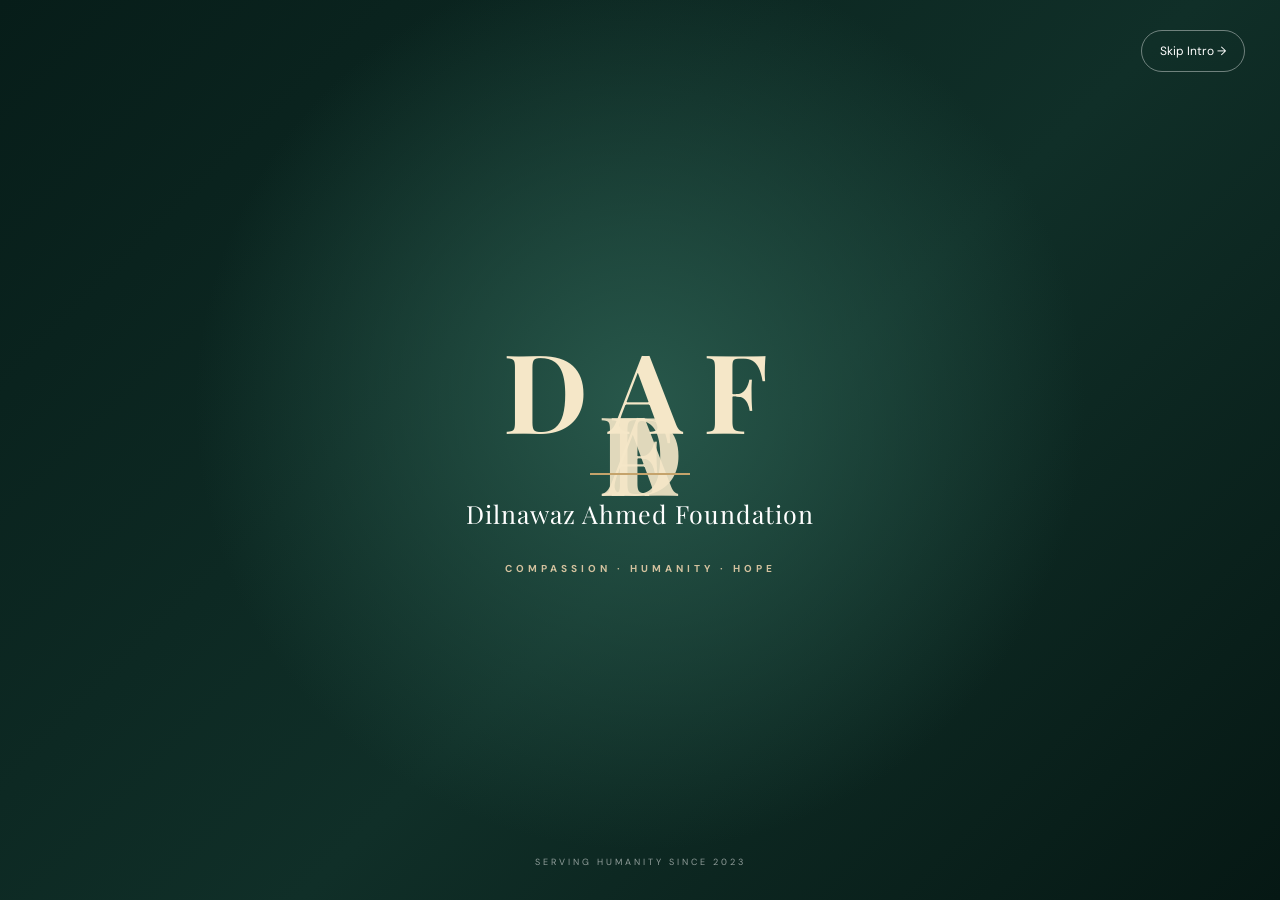
==== index.html @ 5f9e2431 "Update index.html" ====
<!DOCTYPE html>
<html lang="en">
<head>
    <meta charset="UTF-8">
    <meta name="viewport" content="width=device-width, initial-scale=1.0">

    <meta name="description" content="Dilnawaz Ahmed Foundation — Serving humanity through compassion, dignity and hope since 2023.">

    <meta name="theme-color" content="#173f35">

    <title>DAF | Dilnawaz Ahmed Foundation</title>

    <link rel="preconnect" href="https://fonts.googleapis.com">
    <link rel="preconnect" href="https://fonts.gstatic.com" crossorigin>

    <link href="https://fonts.googleapis.com/css2?family=DM+Sans:wght@400;500;600;700;800&family=Playfair+Display:wght@500;600;700&display=swap" rel="stylesheet">

    <link rel="stylesheet" href="style.css">
</head>

<body>

<!-- =========================================
     INTRO ANIMATION
========================================= -->

<div class="intro-screen" id="introScreen">

    <div class="bubble-container" id="bubbleContainer"></div>

    <div class="floating-letters" id="floatingLetters"></div>

    <button class="skip-intro" id="skipIntro">
        Skip Intro →
    </button>

    <div class="intro-content">

        <div class="intro-logo">

            <div class="logo-symbol">
                <span>D</span>
                <span>A</span>
                <span>F</span>
            </div>

            <div class="logo-line"></div>

            <div class="logo-name">
                Dilnawaz Ahmed Foundation
            </div>

        </div>

        <p class="intro-tagline">
            COMPASSION · HUMANITY · HOPE
        </p>

    </div>

    <div class="intro-footer">
        SERVING HUMANITY SINCE 2023
    </div>

</div>


<!-- =========================================
     MAIN WEBSITE
========================================= -->

<div class="main-website" id="mainWebsite">

    <!-- HEADER -->

    <header class="main-header">

        <a href="#home" class="brand" aria-label="DAF Home">
            DAF<span>.</span>
        </a>

        <button
            class="menu-toggle"
            id="menuToggle"
            aria-label="Toggle navigation"
            aria-expanded="false">
            ☰
        </button>

        <nav class="main-nav" id="mainNav">

            <a href="#home">Home</a>
            <a href="#about">About</a>
            <a href="#projects">Projects</a>
            <a href="#impact">Our Impact</a>
            <a href="#gallery">Gallery</a>
            <a href="#contact">Contact</a>
            <a href="#donate" class="donate-nav">Donate</a>

        </nav>

        <!-- THEME SELECTOR -->

        <div class="theme-picker">

            <button
                class="theme-toggle"
                id="themeToggle"
                aria-expanded="false"
                aria-label="Choose website theme">

                <span class="theme-dot"></span>
                Themes
                <span>⌄</span>

            </button>

            <div class="theme-options" id="themeOptions">

                <button class="theme-option" data-theme="margalla">
                    <span class="theme-swatch margalla-swatch"></span>
                    Margalla Mist
                </button>

                <button class="theme-option" data-theme="blue">
                    <span class="theme-swatch blue-swatch"></span>
                    Institutional Blue
                </button>

                <button class="theme-option" data-theme="ivory">
                    <span class="theme-swatch ivory-swatch"></span>
                    Ivory Press
                </button>

                <button class="theme-option" data-theme="sage">
                    <span class="theme-swatch sage-swatch"></span>
                    Sage Calm
                </button>

                <button class="theme-option" data-theme="indigo">
                    <span class="theme-swatch indigo-swatch"></span>
                    Indigo Night
                </button>

                <button class="theme-option" data-theme="graphite">
                    <span class="theme-swatch graphite-swatch"></span>
                    Graphite
                </button>

            </div>

        </div>

    </header>


    <main>

        <!-- =====================================
             HERO SECTION
        ====================================== -->

        <section class="hero-section" id="home">

            <div class="hero-text">

                <span class="hero-eyebrow">
                    DILNAWAZ AHMED FOUNDATION
                </span>

                <h1>
                    Small Acts.<br>
                    <span>Greater Humanity.</span>
                </h1>

                <p>
                    We believe that every act of kindness has
                    the power to transform a life. Together,
                    we are building a world where compassion
                    reaches everyone.
                </p>

                <div class="hero-actions">

                    <a href="#projects" class="hero-button">
                        Explore Our Work →
                    </a>

                    <a href="#donate" class="hero-secondary">
                        Support Our Mission
                    </a>

                </div>

                <div class="hero-caption">
                    <span class="caption-line"></span>
                    Serving humanity with dignity since 2023
                </div>

            </div>


            <!-- HERO IMAGE SLIDER -->

            <div class="hero-visual">

                <div class="hero-slider" id="heroSlider">

                    <div class="slide active" aria-hidden="false">

                        <div class="slide-image slide-one">

                            <div class="slide-caption">

                                <span>01 / SERVING HUMANITY</span>

                                <h3>
                                    Kindness Makes<br>
                                    Life Beautiful.
                                </h3>

                            </div>

                        </div>

                    </div>


                    <div class="slide" aria-hidden="true">

                        <div class="slide-image slide-two">

                            <div class="slide-caption">

                                <span>02 / FOOD DISTRIBUTION</span>

                                <h3>
                                    Sharing Food.<br>
                                    Sharing Hope.
                                </h3>

                            </div>

                        </div>

                    </div>


                    <div class="slide" aria-hidden="true">

                        <div class="slide-image slide-three">

                            <div class="slide-caption">

                                <span>03 / COMMUNITY SUPPORT</span>

                                <h3>
                                    Together We Can<br>
                                    Make a Difference.
                                </h3>

                            </div>

                        </div>

                    </div>


                    <div class="slider-controls">

                        <button
                            id="previousSlide"
                            aria-label="Previous slide">
                            ←
                        </button>

                        <button
                            id="nextSlide"
                            aria-label="Next slide">
                            →
                        </button>

                    </div>

                </div>


                <div class="hero-floating-card">

                    <span class="floating-icon">♡</span>

                    <div>
                        <strong>One Mission</strong>
                        <small>A Better Tomorrow</small>
                    </div>

                </div>

            </div>

        </section>


        <!-- =====================================
             ABOUT SECTION
        ====================================== -->

        <section class="about-section" id="about">

            <div class="section-heading">

                <span>WHO WE ARE</span>

                <h2>
                    Driven by Humanity.<br>
                    United by Compassion.
                </h2>

                <p>
                    Dilnawaz Ahmed Foundation is committed
                    to supporting communities through
                    meaningful humanitarian initiatives.
                </p>

            </div>


            <div class="about-content">

                <div class="about-image">

                    <div class="about-image-inner">
                        COMPASSION IN ACTION
                    </div>

                </div>


                <div class="about-text">

                    <span class="small-label">
                        OUR PURPOSE
                    </span>

                    <h3>
                        Every person deserves care,
                        respect and hope.
                    </h3>

                    <p>
                        Since 2023, our foundation has been
                        working to bring practical support
                        to people who need it most.

                        From food distribution to educational
                        support, our mission is built around
                        dignity, service and collective action.
                    </p>

                    <a href="#projects" class="text-link">
                        Discover Our Initiatives →
                    </a>

                </div>

            </div>

        </section>


        <!-- =====================================
             PROJECTS SECTION
        ====================================== -->

        <section class="projects-section" id="projects">

            <div class="section-heading">

                <span>WHAT WE DO</span>

                <h2>Our Projects</h2>

                <p>
                    Every initiative represents a commitment
                    to making everyday life a little better
                    for someone.
                </p>

            </div>


            <div class="project-grid">

                <!-- PROJECT 1 -->

                <article class="project-card" id="ramzan-ration">

                    <div class="project-number">01</div>

                    <div class="project-icon">◈</div>

                    <h3>Ramzan Ration Drive</h3>

                    <p>
                        Providing essential food supplies
                        to deserving families during
                        the blessed month of Ramadan.
                    </p>

                    <a href="#project-details">
                        Explore Project →
                    </a>

                </article>


                <!-- PROJECT 2 -->

                <article class="project-card" id="iftar-boxes">

                    <div class="project-number">02</div>

                    <div class="project-icon">☾</div>

                    <h3>Iftar Boxes</h3>

                    <p>
                        Distributing Iftar meals to
                        individuals and families
                        during Ramadan.
                    </p>

                    <a href="#project-details">
                        Explore Project →
                    </a>

                </article>


                <!-- PROJECT 3 -->

                <article class="project-card" id="monthly-food">

                    <div class="project-number">03</div>

                    <div class="project-icon">♡</div>

                    <h3>Monthly Food Drive</h3>

                    <p>
                        Sharing freshly prepared meals,
                        including biryani, with
                        deserving communities.
                    </p>

                    <a href="#project-details">
                        Explore Project →
                    </a>

                </article>


                <!-- PROJECT 4 -->

                <article class="project-card" id="madrasa-project">

                    <div class="project-number">04</div>

                    <div class="project-icon">⌂</div>

                    <h3>Madrasa Project</h3>

                    <p>
                        Supporting students with reading
                        tables, Quran Pak, air coolers,
                        heaters and sweaters.
                    </p>

                    <a href="#project-details">
                        Explore Project →
                    </a>

                </article>


                <!-- PROJECT 5 -->

                <article class="project-card" id="roadside-hope">

                    <div class="project-number">05</div>

                    <div class="project-icon">✦</div>

                    <h3>Roadside Drive of Hope</h3>

                    <p>
                        Reaching people on roadsides
                        with food, kindness and
                        a message of hope.
                    </p>

                    <a href="#project-details">
                        Explore Project →
                    </a>

                </article>


                <!-- PROJECT 6 -->

                <article class="project-card" id="atta-drive">

                    <div class="project-number">06</div>

                    <div class="project-icon">▤</div>

                    <h3>Atta Drive</h3>

                    <p>
                        Distributing flour to help
                        families meet their essential
                        household food needs.
                    </p>

                    <a href="#project-details">
                        Explore Project →
                    </a>

                </article>

            </div>

        </section>


        <!-- =====================================
             PROJECT DETAILS
        ====================================== -->

        <section class="project-details-section" id="project-details">

            <div class="section-heading">

                <span>OUR INITIATIVES</span>

                <h2>How We Make a Difference</h2>

                <p>
                    Our projects focus on practical support,
                    community welfare and human dignity.
                </p>

            </div>


            <div class="project-details-grid">

                <article class="project-detail-card">

                    <h3>Ramzan Ration Drive</h3>

                    <p>
                        Essential grocery packages are
                        distributed to deserving families
                        to help them manage household
                        food requirements during Ramadan.
                    </p>

                </article>


                <article class="project-detail-card">

                    <h3>Iftar Boxes</h3>

                    <p>
                        Prepared Iftar boxes are distributed
                        to people who need assistance
                        during the holy month.
                    </p>

                </article>


                <article class="project-detail-card">

                    <h3>Monthly Food Drive</h3>

                    <p>
                        Monthly meal distribution initiatives
                        provide freshly prepared food,
                        including biryani, to communities.
                    </p>

                </article>


                <article class="project-detail-card">

                    <h3>Madrasa Project</h3>

                    <p>
                        Educational support includes reading
                        tables, Quran Pak, air coolers,
                        heaters and sweaters for students.
                    </p>

                </article>


                <article class="project-detail-card">

                    <h3>Roadside Drive of Hope</h3>

                    <p>
                        This initiative reaches random
                        roadside individuals with food
                        and humanitarian support.
                    </p>

                </article>


                <article class="project-detail-card">

                    <h3>Atta Drive</h3>

                    <p>
                        Flour distribution helps families
                        fulfil a basic household food need.
                    </p>

                </article>

            </div>

        </section>


        <!-- =====================================
             IMPACT STATISTICS
        ====================================== -->

        <section class="impact-section" id="impact">

            <div class="section-heading">

                <span>OUR JOURNEY OF IMPACT</span>

                <h2>
                    Real Numbers.<br>
                    Real Difference.
                </h2>

                <p>
                    Every number represents an initiative,
                    an effort and a commitment
                    to serving humanity.
                </p>

            </div>


            <div class="impact-grid">


                <div class="impact-card">

                    <div class="impact-icon">♡</div>

                    <strong data-count="25">0</strong>

                    <span>Food Drives</span>

                    <small>Community Food Initiatives</small>

                </div>


                <div class="impact-card">

                    <div class="impact-icon">⌂</div>

                    <strong data-count="87">0</strong>

                    <span>Madrasa Projects</span>

                    <small>Educational & Madrasa Support</small>

                </div>


                <div class="impact-card">

                    <div class="impact-icon">☾</div>

                    <strong data-count="1700">0</strong>

                    <span>Iftar Boxes</span>

                    <small>Ramzan Food Distribution</small>

                </div>


                <div class="impact-card">

                    <div class="impact-icon">▣</div>

                    <strong data-count="159">0</strong>

                    <span>Ramzan Ration</span>

                    <small>Ration Distribution</small>

                </div>


                <div class="impact-card">

                    <div class="impact-icon">✦</div>

                    <strong data-count="5">0</strong>

                    <span>Roadside Ration of Hope</span>

                    <small>Roadside Humanitarian Drives</small>

                </div>


            </div>

        </section>


        <!-- =====================================
             GALLERY
        ====================================== -->

        <section class="gallery-section" id="gallery">

            <div class="section-heading">

                <span>MOMENTS THAT MATTER</span>

                <h2>Our Gallery</h2>

                <p>
                    Real moments from our journey
                    of service and compassion.
                </p>

            </div>


            <div class="gallery-grid">

                <div class="gallery-item gallery-large">
                    <div class="gallery-placeholder">
                        Foundation Activities
                    </div>
                </div>

                <div class="gallery-item">
                    <div class="gallery-placeholder">
                        Food Distribution
                    </div>
                </div>

                <div class="gallery-item">
                    <div class="gallery-placeholder">
                        Community Support
                    </div>
                </div>

                <div class="gallery-item">
                    <div class="gallery-placeholder">
                        Ramzan Initiatives
                    </div>
                </div>

                <div class="gallery-item">
                    <div class="gallery-placeholder">
                        Madrasa Project
                    </div>
                </div>

            </div>

        </section>


        <!-- =====================================
             DONATION SECTION
        ====================================== -->

        <section class="donate-section" id="donate">

            <div class="donate-content">

                <span>BE PART OF THE CHANGE</span>

                <h2>
                    Your Kindness Can Change
                    Someone's Tomorrow.
                </h2>

                <p>
                    Your support helps us continue
                    humanitarian initiatives and
                    reach more people in need.
                </p>

                <a href="#contact" class="donate-button">
                    Get Involved With Us →
                </a>

                <small>
                    Official donation and bank details
                    will be published after verification.
                </small>

            </div>

        </section>


        <!-- =====================================
             CONTACT SECTION
        ====================================== -->

        <section class="contact-section" id="contact">

            <div class="section-heading">

                <span>GET IN TOUCH</span>

                <h2>
                    Let's Make a Difference Together.
                </h2>

                <p>
                    Have a question, want to volunteer,
                    or wish to support our work?
                    Connect with us.
                </p>

            </div>


            <div class="contact-content">


                <div class="contact-card">

                    <span>✉</span>

                    <h3>Email</h3>

                    <p>
                        Official email address coming soon.
                    </p>

                </div>


                <div class="contact-card">

                    <span>⌖</span>

                    <h3>Location</h3>

                    <p>
                        Official foundation address coming soon.
                    </p>

                </div>


                <div class="contact-card">

                    <span>♡</span>

                    <h3>Join Us</h3>

                    <p>
                        Be part of our mission
                        to serve humanity.
                    </p>

                </div>


            </div>

        </section>

    </main>


    <!-- =========================================
         FOOTER
    ========================================== -->

    <footer class="main-footer">

        <div class="footer-brand">
            DAF<span>.</span>
        </div>

        <p>
            Dilnawaz Ahmed Foundation
        </p>

        <p>
            Serving Humanity Since 2023.
        </p>


        <div class="footer-links">

            <a href="#home">Home</a>
            <a href="#about">About</a>
            <a href="#projects">Projects</a>
            <a href="#impact">Our Impact</a>
            <a href="#gallery">Gallery</a>
            <a href="#donate">Donate</a>

        </div>


        <div class="footer-bottom">

            © <span class="current-year"></span>
            Dilnawaz Ahmed Foundation.
            All Rights Reserved.

        </div>

    </footer>

</div>


<!-- JAVASCRIPT -->

<script src="script.js"></script>

</body>
</html>
---- style.css ----
/* =====================================================
   DAF - DILNAWAZ AHMED FOUNDATION
   Complete Website Stylesheet
===================================================== */


/* =====================================================
   1. THEME VARIABLES
===================================================== */

:root {
    --primary: #173f35;
    --primary-dark: #0d2c25;
    --secondary: #c5a36b;
    --background: #f8f7f2;
    --surface: #ffffff;
    --text: #202b27;
    --muted: #758078;
    --border: rgba(23, 63, 53, 0.13);
    --shadow: 0 18px 50px rgba(20, 40, 32, 0.09);
    --heading-font: 'Playfair Display', Georgia, serif;
    --body-font: 'DM Sans', Arial, sans-serif;
    --container: 1180px;
}


/* =====================================================
   2. GLOBAL RESET
===================================================== */

* {
    margin: 0;
    padding: 0;
    box-sizing: border-box;
}

html {
    scroll-behavior: smooth;
    scroll-padding-top: 95px;
}

body {
    font-family: var(--body-font);
    background: var(--background);
    color: var(--text);
    line-height: 1.7;
    overflow-x: hidden;
}

body,
button,
a {
    font-family: var(--body-font);
}

button {
    cursor: pointer;
}

a {
    color: inherit;
    text-decoration: none;
}

img {
    max-width: 100%;
    display: block;
}

button,
input {
    font: inherit;
}

::selection {
    background: var(--secondary);
    color: #ffffff;
}


/* =====================================================
   3. INTRO SCREEN
===================================================== */

.intro-screen {
    position: fixed;
    inset: 0;
    z-index: 9999;
    display: flex;
    align-items: center;
    justify-content: center;
    overflow: hidden;
    background:
        radial-gradient(circle at 50% 45%, #28584b, transparent 55%),
        linear-gradient(135deg, #071d19, #102f28 55%, #061814);
    opacity: 1;
    visibility: visible;
    transition: opacity 1s ease, visibility 1s ease;
}

.intro-screen.hide {
    opacity: 0;
    visibility: hidden;
    pointer-events: none;
}

.intro-content {
    position: relative;
    z-index: 4;
    text-align: center;
    padding: 25px;
    animation: introAppear 1.4s ease both;
}

.intro-logo {
    display: flex;
    flex-direction: column;
    align-items: center;
}

.logo-symbol {
    display: flex;
    justify-content: center;
    align-items: center;
    gap: 12px;
    color: #f5e7c8;
    font-family: var(--heading-font);
    font-size: clamp(65px, 12vw, 110px);
    font-weight: 700;
    line-height: 1.2;
    letter-spacing: 9px;
}

.logo-symbol span {
    animation: logoLetter 1.2s ease both;
}

.logo-symbol span:nth-child(2) {
    animation-delay: 0.2s;
}

.logo-symbol span:nth-child(3) {
    animation-delay: 0.4s;
}

.logo-line {
    width: 100px;
    height: 2px;
    margin: 18px auto;
    background: var(--secondary);
}

.logo-name {
    color: #ffffff;
    font-family: var(--heading-font);
    font-size: clamp(15px, 3vw, 25px);
    letter-spacing: 1px;
}

.intro-tagline {
    margin-top: 25px;
    color: #d4c29f;
    font-size: 10px;
    font-weight: 700;
    letter-spacing: 4px;
}

.intro-footer {
    position: absolute;
    bottom: 30px;
    left: 0;
    width: 100%;
    color: rgba(255, 255, 255, 0.55);
    text-align: center;
    font-size: 9px;
    letter-spacing: 3px;
}

.skip-intro {
    position: absolute;
    z-index: 10;
    top: 30px;
    right: 35px;
    padding: 10px 18px;
    border: 1px solid rgba(255, 255, 255, 0.4);
    border-radius: 30px;
    background: transparent;
    color: #ffffff;
    font-size: 12px;
    transition: 0.3s;
}

.skip-intro:hover {
    background: #ffffff;
    color: var(--primary);
}


/* =====================================================
   4. INTRO BUBBLES AND LETTERS
===================================================== */

.bubble-container,
.floating-letters {
    position: absolute;
    inset: 0;
    overflow: hidden;
    pointer-events: none;
}

.bubble {
    position: absolute;
    left: var(--left);
    bottom: -80px;
    width: var(--size);
    height: var(--size);
    border: 1px solid rgba(255, 255, 255, 0.25);
    border-radius: 50%;
    background:
        radial-gradient(
            circle at 30% 30%,
            rgba(255, 255, 255, 0.3),
            rgba(255, 255, 255, 0.02)
        );
    animation: bubbleFloat var(--duration) var(--delay) linear infinite;
}

.floating-letter {
    position: absolute;
    top: 50%;
    left: 50%;
    color: rgba(245, 231, 200, 0.9);
    font-family: var(--heading-font);
    font-size: clamp(60px, 12vw, 110px);
    font-weight: 700;
    opacity: 0;
    transform: translate(var(--start-x), var(--start-y));
    animation: letterGather 2.3s ease forwards;
}

@keyframes bubbleFloat {
    0% {
        transform: translate(0, 0);
        opacity: 0;
    }
    15% {
        opacity: 0.7;
    }
    100% {
        transform: translate(var(--drift), -115vh);
        opacity: 0;
    }
}

@keyframes letterGather {
    0% {
        opacity: 0;
        transform: translate(var(--start-x), var(--start-y)) rotate(-20deg);
    }
    35% {
        opacity: 1;
    }
    100% {
        opacity: 1;
        transform: translate(-50%, -50%);
    }
}

@keyframes logoLetter {
    from {
        opacity: 0;
        transform: translateY(30px);
    }
    to {
        opacity: 1;
        transform: translateY(0);
    }
}

@keyframes introAppear {
    from {
        opacity: 0;
        transform: translateY(20px);
    }
    to {
        opacity: 1;
        transform: translateY(0);
    }
}


/* =====================================================
   5. MAIN WEBSITE VISIBILITY
===================================================== */

.main-website {
    display: none;
    opacity: 0;
    transition: opacity 0.8s ease;
}

.main-website.visible {
    display: block;
    opacity: 1;
}


/* =====================================================
   6. HEADER AND NAVIGATION
===================================================== */

.main-header {
    position: sticky;
    top: 0;
    z-index: 500;
    width: 100%;
    min-height: 82px;
    display: flex;
    align-items: center;
    justify-content: space-between;
    gap: 25px;
    padding: 15px max(5%, calc((100% - var(--container)) / 2));
    background: rgba(255, 255, 255, 0.94);
    border-bottom: 1px solid var(--border);
    backdrop-filter: blur(18px);
    -webkit-backdrop-filter: blur(18px);
}

.brand,
.footer-brand {
    color: var(--primary);
    font-family: var(--heading-font);
    font-size: 32px;
    font-weight: 700;
    letter-spacing: -2px;
}

.brand span,
.footer-brand span {
    color: var(--secondary);
}

.main-nav {
    display: flex;
    align-items: center;
    justify-content: center;
    gap: 24px;
}

.main-nav a {
    position: relative;
    color: var(--text);
    font-size: 12px;
    font-weight: 600;
    transition: color 0.3s;
}

.main-nav a::after {
    content: "";
    position: absolute;
    bottom: -7px;
    left: 0;
    width: 0;
    height: 2px;
    background: var(--secondary);
    transition: width 0.3s;
}

.main-nav a:hover,
.main-nav a.nav-active {
    color: var(--primary);
}

.main-nav a:hover::after,
.main-nav a.nav-active::after {
    width: 100%;
}

.main-nav .donate-nav {
    padding: 10px 18px;
    border-radius: 30px;
    background: var(--primary);
    color: #ffffff;
}

.main-nav .donate-nav::after {
    display: none;
}

.main-nav .donate-nav:hover {
    background: var(--primary-dark);
    color: #ffffff;
}

.menu-toggle {
    display: none;
    border: none;
    background: transparent;
    color: var(--primary);
    font-size: 26px;
}


/* =====================================================
   7. THEME SELECTOR
===================================================== */

.theme-picker {
    position: relative;
    z-index: 600;
}

.theme-toggle {
    display: flex;
    align-items: center;
    gap: 9px;
    padding: 10px 13px;
    border: 1px solid var(--border);
    border-radius: 30px;
    background: var(--surface);
    color: var(--primary);
    font-size: 12px;
    font-weight: 700;
}

.theme-dot {
    width: 12px;
    height: 12px;
    border-radius: 50%;
    background: var(--secondary);
}

.theme-options {
    position: absolute;
    top: calc(100% + 12px);
    right: 0;
    width: 210px;
    padding: 10px;
    display: none;
    background: var(--surface);
    border: 1px solid var(--border);
    border-radius: 10px;
    box-shadow: var(--shadow);
}

.theme-options.show {
    display: block;
    animation: menuAppear 0.2s ease;
}

.theme-option {
    display: flex;
    align-items: center;
    gap: 12px;
    width: 100%;
    padding: 11px;
    border: none;
    border-radius: 6px;
    background: transparent;
    color: var(--text);
    text-align: left;
    font-size: 12px;
    transition: 0.2s;
}

.theme-option:hover,
.theme-option.selected {
    background: var(--background);
}

.theme-swatch {
    width: 19px;
    height: 19px;
    flex-shrink: 0;
    border-radius: 50%;
    border: 2px solid rgba(0, 0, 0, 0.08);
}

.margalla-swatch { background: #173f35; }
.blue-swatch { background: #173d65; }
.ivory-swatch { background: #544331; }
.sage-swatch { background: #48634f; }
.indigo-swatch { background: #38345e; }
.graphite-swatch { background: #343c40; }

@keyframes menuAppear {
    from {
        opacity: 0;
        transform: translateY(-8px);
    }
    to {
        opacity: 1;
        transform: translateY(0);
    }
}
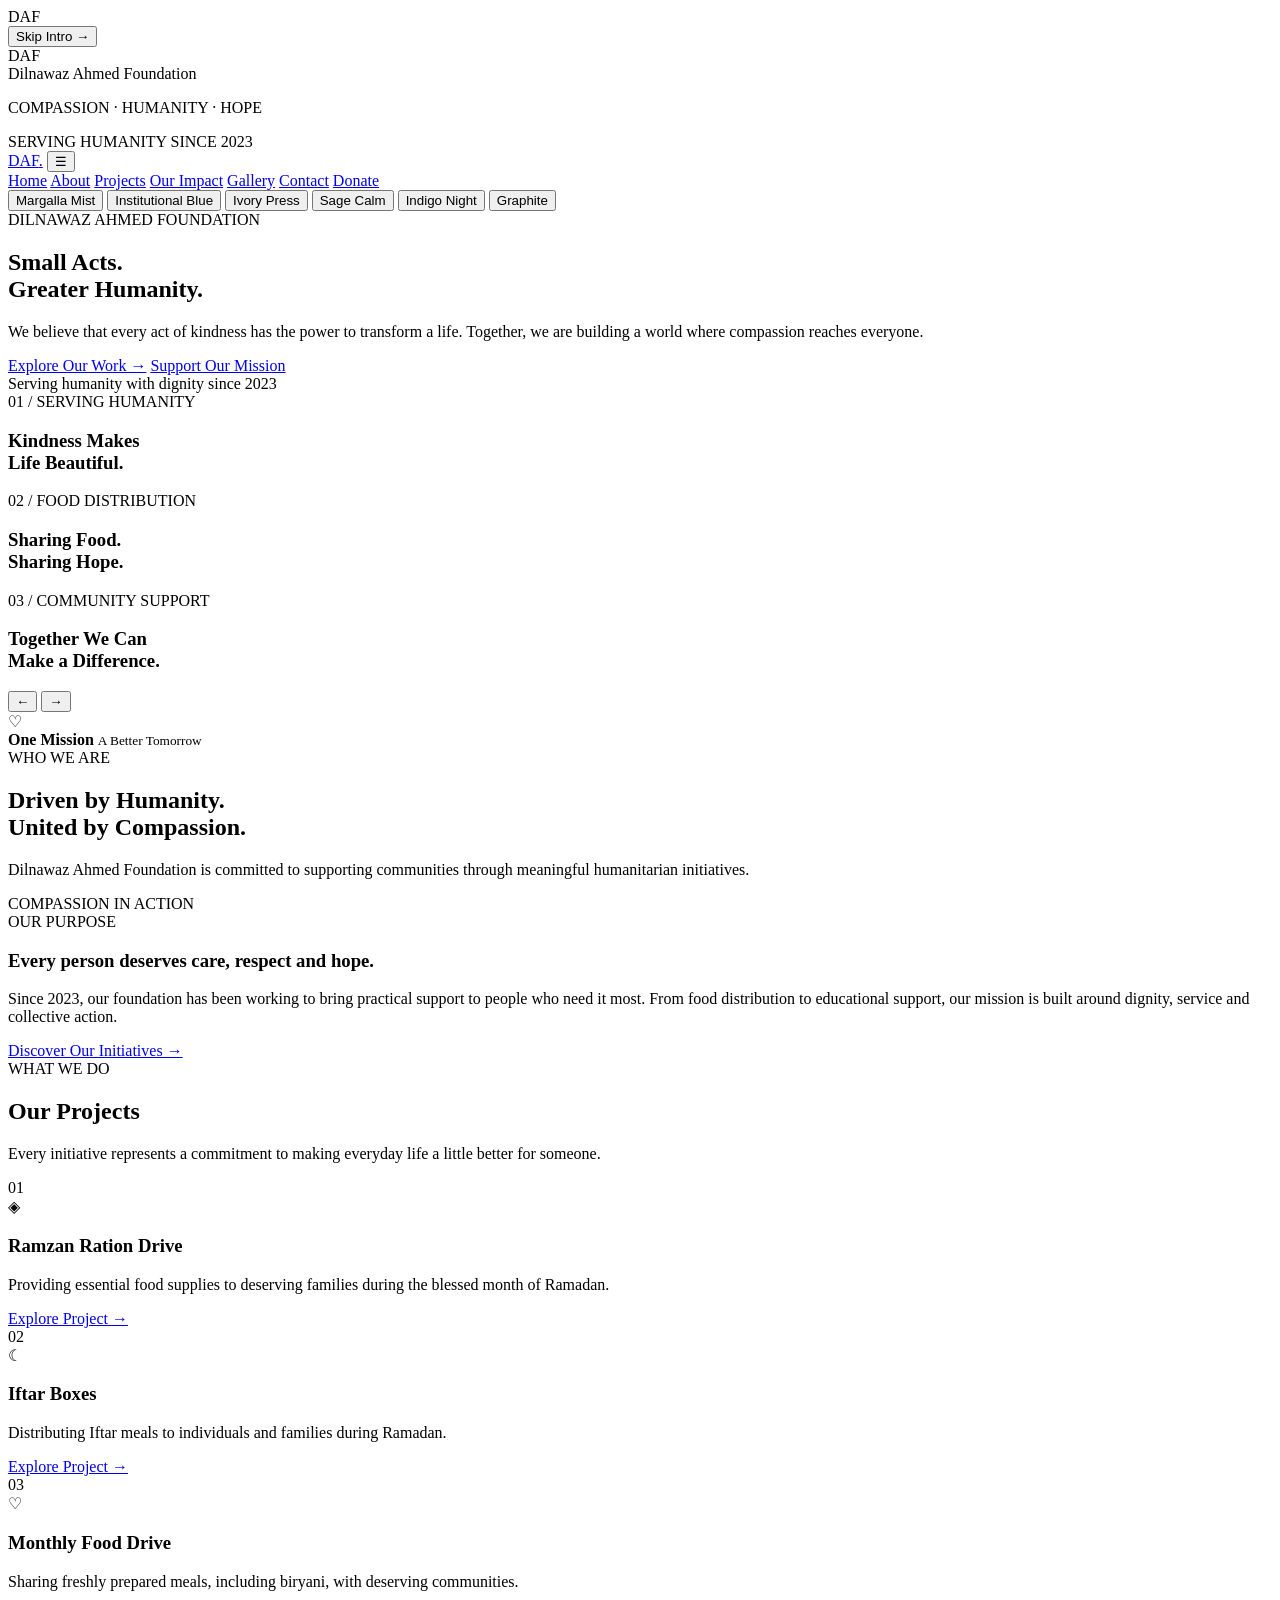
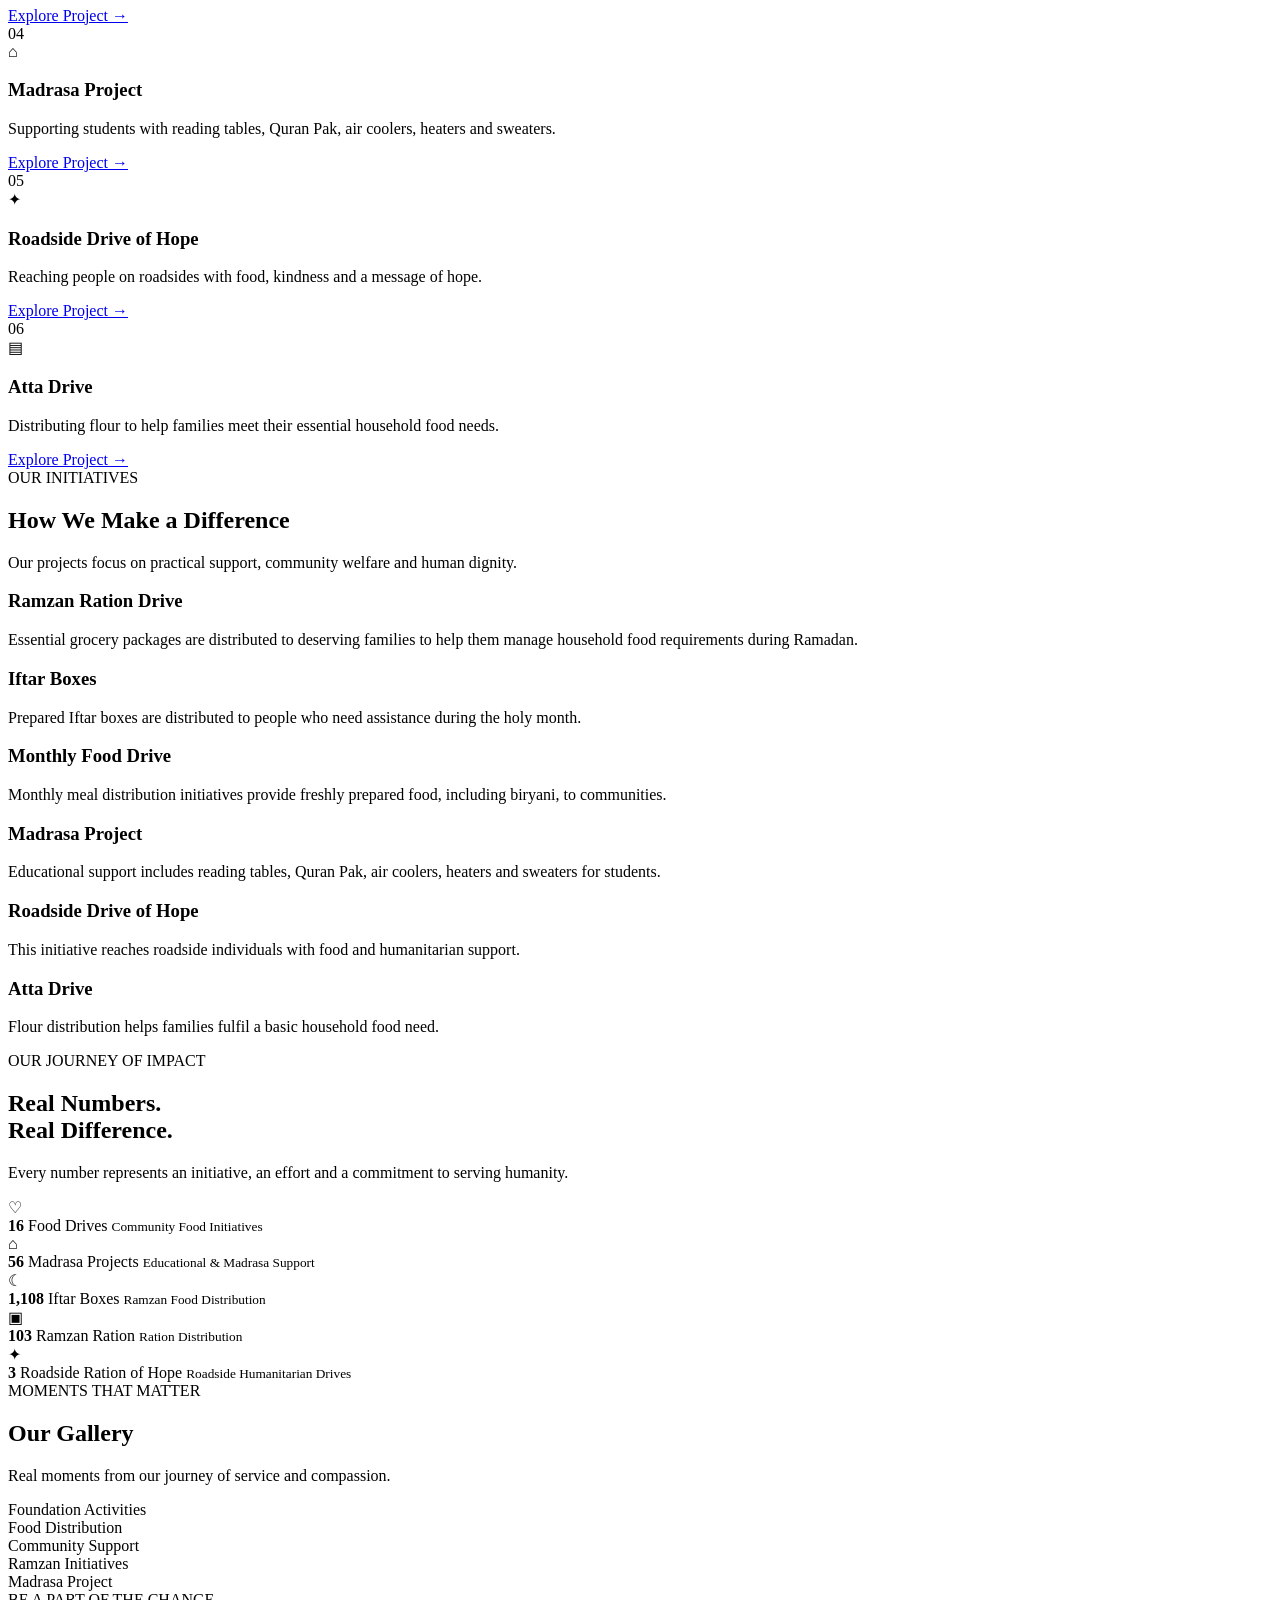
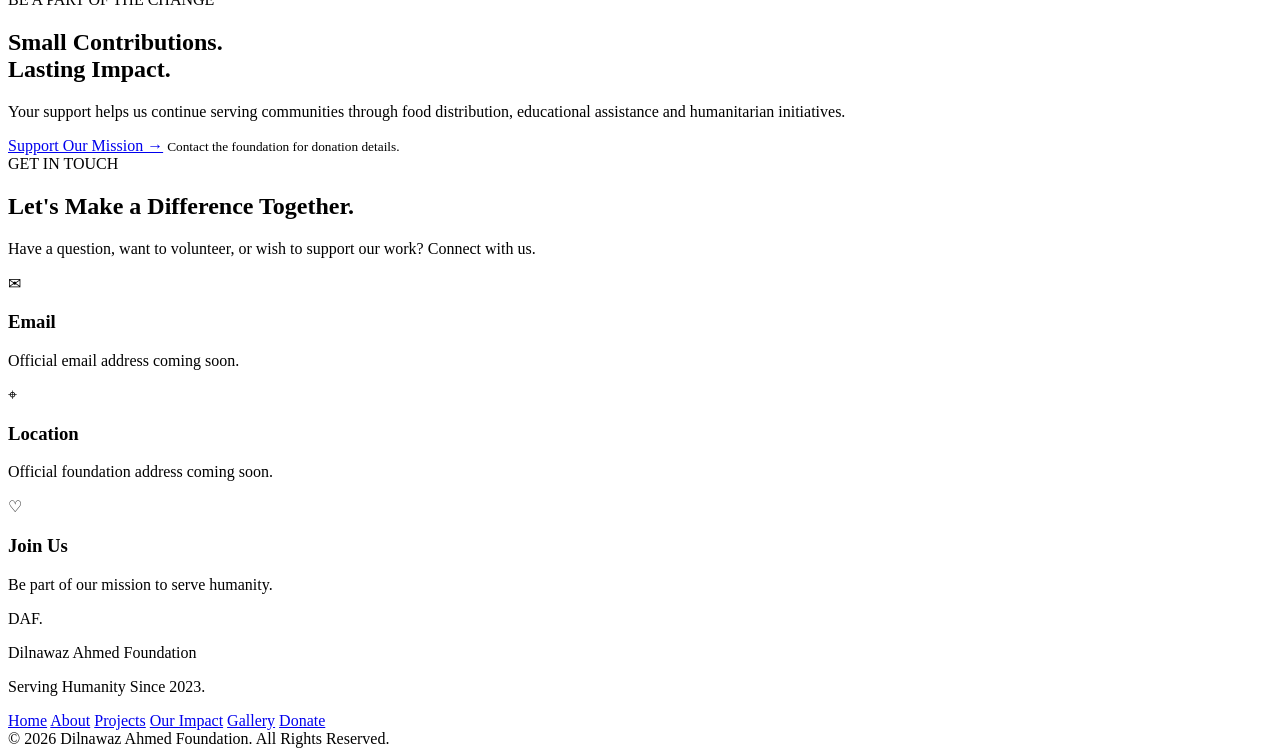
==== commit 2b2dcb87: "Update index.html" ====
--- a/index.html
+++ b/index.html
@@ -1,951 +1,405 @@
 <!DOCTYPE html>
 <html lang="en">
 <head>
-    <meta charset="UTF-8">
-    <meta name="viewport" content="width=device-width, initial-scale=1.0">
-
-    <meta name="description" content="Dilnawaz Ahmed Foundation — Serving humanity through compassion, dignity and hope since 2023.">
-
-    <meta name="theme-color" content="#173f35">
-
-    <title>DAF | Dilnawaz Ahmed Foundation</title>
-
-    <link rel="preconnect" href="https://fonts.googleapis.com">
-    <link rel="preconnect" href="https://fonts.gstatic.com" crossorigin>
-
-    <link href="https://fonts.googleapis.com/css2?family=DM+Sans:wght@400;500;600;700;800&family=Playfair+Display:wght@500;600;700&display=swap" rel="stylesheet">
-
-    <link rel="stylesheet" href="style.css">
+  <meta charset="UTF-8">
+  <meta name="viewport" content="width=device-width, initial-scale=1.0">
+  <meta name="description" content="Dilnawaz Ahmed Foundation — Serving humanity through compassion, dignity and hope since 2023.">
+  <meta name="theme-color" content="#173f35">
+  <title>DAF | Dilnawaz Ahmed Foundation</title>
+
+  <link rel="preconnect" href="https://fonts.googleapis.com">
+  <link rel="preconnect" href="https://fonts.gstatic.com" crossorigin>
+  <link href="https://fonts.googleapis.com/css2?family=DM+Sans:wght@400;500;600;700;800&family=Playfair+Display:ital,wght@0,500;0,600;0,700;1,600;1,700&display=swap" rel="stylesheet">
+
+  <link rel="stylesheet" href="style.css">
 </head>
-
 <body>
 
-<!-- =========================================
-     INTRO ANIMATION
-========================================= -->
-
-<div class="intro-screen" id="introScreen">
-
+  <!-- INTRO -->
+  <div class="intro-screen" id="introScreen">
     <div class="bubble-container" id="bubbleContainer"></div>
-
     <div class="floating-letters" id="floatingLetters"></div>
 
-    <button class="skip-intro" id="skipIntro">
-        Skip Intro →
-    </button>
+    <button class="skip-intro" id="skipIntro">Skip Intro →</button>
 
     <div class="intro-content">
-
-        <div class="intro-logo">
-
-            <div class="logo-symbol">
-                <span>D</span>
-                <span>A</span>
-                <span>F</span>
+      <div class="intro-logo">
+        <div class="logo-symbol">
+          <span>D</span><span>A</span><span>F</span>
+        </div>
+        <div class="logo-line"></div>
+        <div class="logo-name">Dilnawaz Ahmed Foundation</div>
+      </div>
+      <p class="intro-tagline">COMPASSION · HUMANITY · HOPE</p>
+    </div>
+
+    <div class="intro-footer">SERVING HUMANITY SINCE 2023</div>
+  </div>
+
+  <!-- MAIN WEBSITE -->
+  <div class="main-website" id="mainWebsite">
+
+    <!-- HEADER -->
+    <header class="main-header">
+      <a href="#home" class="brand" aria-label="DAF Home">DAF<span>.</span></a>
+
+      <button class="menu-toggle" id="menuToggle" aria-label="Toggle navigation" aria-expanded="false">☰</button>
+
+      <nav class="main-nav" id="mainNav">
+        <a href="#home" class="nav-active">Home</a>
+        <a href="#about">About</a>
+        <a href="#projects">Projects</a>
+        <a href="#impact">Our Impact</a>
+        <a href="#gallery">Gallery</a>
+        <a href="#contact">Contact</a>
+        <a href="#donate" class="donate-nav">Donate</a>
+      </nav>
+    </header>
+
+    <!-- VERTICAL THEMES -->
+    <aside class="theme-picker" aria-label="Choose website theme">
+      <div class="theme-options" id="themeOptions">
+        <button class="theme-option selected" data-theme="margalla" aria-label="Margalla Mist" title="Margalla Mist">
+          <span class="theme-swatch margalla-swatch"></span>
+          <span class="theme-name">Margalla Mist</span>
+        </button>
+        <button class="theme-option" data-theme="blue" aria-label="Institutional Blue" title="Institutional Blue">
+          <span class="theme-swatch blue-swatch"></span>
+          <span class="theme-name">Institutional Blue</span>
+        </button>
+        <button class="theme-option" data-theme="ivory" aria-label="Ivory Press" title="Ivory Press">
+          <span class="theme-swatch ivory-swatch"></span>
+          <span class="theme-name">Ivory Press</span>
+        </button>
+        <button class="theme-option" data-theme="sage" aria-label="Sage Calm" title="Sage Calm">
+          <span class="theme-swatch sage-swatch"></span>
+          <span class="theme-name">Sage Calm</span>
+        </button>
+        <button class="theme-option" data-theme="indigo" aria-label="Indigo Night" title="Indigo Night">
+          <span class="theme-swatch indigo-swatch"></span>
+          <span class="theme-name">Indigo Night</span>
+        </button>
+        <button class="theme-option" data-theme="graphite" aria-label="Graphite" title="Graphite">
+          <span class="theme-swatch graphite-swatch"></span>
+          <span class="theme-name">Graphite</span>
+        </button>
+      </div>
+    </aside>
+
+    <main>
+
+      <!-- HERO -->
+      <section class="hero-section" id="home">
+        <div class="hero-text">
+          <span class="hero-eyebrow">DILNAWAZ AHMED FOUNDATION</span>
+
+          <h1>
+            Small Acts.<br>
+            <span>Greater Humanity.</span>
+          </h1>
+
+          <p>
+            We believe that every act of kindness has the power to transform a life.
+            Together, we are building a world where compassion reaches everyone.
+          </p>
+
+          <div class="hero-actions">
+            <a href="#projects" class="hero-button">Explore Our Work →</a>
+            <a href="#donate" class="hero-secondary">Support Our Mission</a>
+          </div>
+
+          <div class="hero-caption">
+            <span class="caption-line"></span>
+            Serving humanity with dignity since 2023
+          </div>
+        </div>
+
+        <div class="hero-visual">
+          <div class="hero-slider" id="heroSlider">
+
+            <div class="slide active" aria-hidden="false">
+              <div class="slide-image slide-one">
+                <div class="slide-caption">
+                  <span>01 / SERVING HUMANITY</span>
+                  <h3>Kindness Makes<br>Life Beautiful.</h3>
+                </div>
+              </div>
             </div>
 
-            <div class="logo-line"></div>
-
-            <div class="logo-name">
-                Dilnawaz Ahmed Foundation
+            <div class="slide" aria-hidden="true">
+              <div class="slide-image slide-two">
+                <div class="slide-caption">
+                  <span>02 / FOOD DISTRIBUTION</span>
+                  <h3>Sharing Food.<br>Sharing Hope.</h3>
+                </div>
+              </div>
             </div>
 
-        </div>
-
-        <p class="intro-tagline">
-            COMPASSION · HUMANITY · HOPE
-        </p>
-
-    </div>
-
-    <div class="intro-footer">
-        SERVING HUMANITY SINCE 2023
-    </div>
-
-</div>
-
-
-<!-- =========================================
-     MAIN WEBSITE
-========================================= -->
-
-<div class="main-website" id="mainWebsite">
-
-    <!-- HEADER -->
-
-    <header class="main-header">
-
-        <a href="#home" class="brand" aria-label="DAF Home">
-            DAF<span>.</span>
-        </a>
-
-        <button
-            class="menu-toggle"
-            id="menuToggle"
-            aria-label="Toggle navigation"
-            aria-expanded="false">
-            ☰
-        </button>
-
-        <nav class="main-nav" id="mainNav">
-
-            <a href="#home">Home</a>
-            <a href="#about">About</a>
-            <a href="#projects">Projects</a>
-            <a href="#impact">Our Impact</a>
-            <a href="#gallery">Gallery</a>
-            <a href="#contact">Contact</a>
-            <a href="#donate" class="donate-nav">Donate</a>
-
-        </nav>
-
-        <!-- THEME SELECTOR -->
-
-        <div class="theme-picker">
-
-            <button
-                class="theme-toggle"
-                id="themeToggle"
-                aria-expanded="false"
-                aria-label="Choose website theme">
-
-                <span class="theme-dot"></span>
-                Themes
-                <span>⌄</span>
-
-            </button>
-
-            <div class="theme-options" id="themeOptions">
-
-                <button class="theme-option" data-theme="margalla">
-                    <span class="theme-swatch margalla-swatch"></span>
-                    Margalla Mist
-                </button>
-
-                <button class="theme-option" data-theme="blue">
-                    <span class="theme-swatch blue-swatch"></span>
-                    Institutional Blue
-                </button>
-
-                <button class="theme-option" data-theme="ivory">
-                    <span class="theme-swatch ivory-swatch"></span>
-                    Ivory Press
-                </button>
-
-                <button class="theme-option" data-theme="sage">
-                    <span class="theme-swatch sage-swatch"></span>
-                    Sage Calm
-                </button>
-
-                <button class="theme-option" data-theme="indigo">
-                    <span class="theme-swatch indigo-swatch"></span>
-                    Indigo Night
-                </button>
-
-                <button class="theme-option" data-theme="graphite">
-                    <span class="theme-swatch graphite-swatch"></span>
-                    Graphite
-                </button>
-
+            <div class="slide" aria-hidden="true">
+              <div class="slide-image slide-three">
+                <div class="slide-caption">
+                  <span>03 / COMMUNITY SUPPORT</span>
+                  <h3>Together We Can<br>Make a Difference.</h3>
+                </div>
+              </div>
             </div>
 
-        </div>
-
-    </header>
-
-
-    <main>
-
-        <!-- =====================================
-             HERO SECTION
-        ====================================== -->
-
-        <section class="hero-section" id="home">
-
-            <div class="hero-text">
-
-                <span class="hero-eyebrow">
-                    DILNAWAZ AHMED FOUNDATION
-                </span>
-
-                <h1>
-                    Small Acts.<br>
-                    <span>Greater Humanity.</span>
-                </h1>
-
-                <p>
-                    We believe that every act of kindness has
-                    the power to transform a life. Together,
-                    we are building a world where compassion
-                    reaches everyone.
-                </p>
-
-                <div class="hero-actions">
-
-                    <a href="#projects" class="hero-button">
-                        Explore Our Work →
-                    </a>
-
-                    <a href="#donate" class="hero-secondary">
-                        Support Our Mission
-                    </a>
-
-                </div>
-
-                <div class="hero-caption">
-                    <span class="caption-line"></span>
-                    Serving humanity with dignity since 2023
-                </div>
-
+            <div class="slider-controls">
+              <button id="previousSlide" aria-label="Previous slide">←</button>
+              <button id="nextSlide" aria-label="Next slide">→</button>
             </div>
-
-
-            <!-- HERO IMAGE SLIDER -->
-
-            <div class="hero-visual">
-
-                <div class="hero-slider" id="heroSlider">
-
-                    <div class="slide active" aria-hidden="false">
-
-                        <div class="slide-image slide-one">
-
-                            <div class="slide-caption">
-
-                                <span>01 / SERVING HUMANITY</span>
-
-                                <h3>
-                                    Kindness Makes<br>
-                                    Life Beautiful.
-                                </h3>
-
-                            </div>
-
-                        </div>
-
-                    </div>
-
-
-                    <div class="slide" aria-hidden="true">
-
-                        <div class="slide-image slide-two">
-
-                            <div class="slide-caption">
-
-                                <span>02 / FOOD DISTRIBUTION</span>
-
-                                <h3>
-                                    Sharing Food.<br>
-                                    Sharing Hope.
-                                </h3>
-
-                            </div>
-
-                        </div>
-
-                    </div>
-
-
-                    <div class="slide" aria-hidden="true">
-
-                        <div class="slide-image slide-three">
-
-                            <div class="slide-caption">
-
-                                <span>03 / COMMUNITY SUPPORT</span>
-
-                                <h3>
-                                    Together We Can<br>
-                                    Make a Difference.
-                                </h3>
-
-                            </div>
-
-                        </div>
-
-                    </div>
-
-
-                    <div class="slider-controls">
-
-                        <button
-                            id="previousSlide"
-                            aria-label="Previous slide">
-                            ←
-                        </button>
-
-                        <button
-                            id="nextSlide"
-                            aria-label="Next slide">
-                            →
-                        </button>
-
-                    </div>
-
-                </div>
-
-
-                <div class="hero-floating-card">
-
-                    <span class="floating-icon">♡</span>
-
-                    <div>
-                        <strong>One Mission</strong>
-                        <small>A Better Tomorrow</small>
-                    </div>
-
-                </div>
-
+          </div>
+
+          <div class="hero-floating-card">
+            <span class="floating-icon">♡</span>
+            <div>
+              <strong>One Mission</strong>
+              <small>A Better Tomorrow</small>
             </div>
-
-        </section>
-
-
-        <!-- =====================================
-             ABOUT SECTION
-        ====================================== -->
-
-        <section class="about-section" id="about">
-
-            <div class="section-heading">
-
-                <span>WHO WE ARE</span>
-
-                <h2>
-                    Driven by Humanity.<br>
-                    United by Compassion.
-                </h2>
-
-                <p>
-                    Dilnawaz Ahmed Foundation is committed
-                    to supporting communities through
-                    meaningful humanitarian initiatives.
-                </p>
-
-            </div>
-
-
-            <div class="about-content">
-
-                <div class="about-image">
-
-                    <div class="about-image-inner">
-                        COMPASSION IN ACTION
-                    </div>
-
-                </div>
-
-
-                <div class="about-text">
-
-                    <span class="small-label">
-                        OUR PURPOSE
-                    </span>
-
-                    <h3>
-                        Every person deserves care,
-                        respect and hope.
-                    </h3>
-
-                    <p>
-                        Since 2023, our foundation has been
-                        working to bring practical support
-                        to people who need it most.
-
-                        From food distribution to educational
-                        support, our mission is built around
-                        dignity, service and collective action.
-                    </p>
-
-                    <a href="#projects" class="text-link">
-                        Discover Our Initiatives →
-                    </a>
-
-                </div>
-
-            </div>
-
-        </section>
-
-
-        <!-- =====================================
-             PROJECTS SECTION
-        ====================================== -->
-
-        <section class="projects-section" id="projects">
-
-            <div class="section-heading">
-
-                <span>WHAT WE DO</span>
-
-                <h2>Our Projects</h2>
-
-                <p>
-                    Every initiative represents a commitment
-                    to making everyday life a little better
-                    for someone.
-                </p>
-
-            </div>
-
-
-            <div class="project-grid">
-
-                <!-- PROJECT 1 -->
-
-                <article class="project-card" id="ramzan-ration">
-
-                    <div class="project-number">01</div>
-
-                    <div class="project-icon">◈</div>
-
-                    <h3>Ramzan Ration Drive</h3>
-
-                    <p>
-                        Providing essential food supplies
-                        to deserving families during
-                        the blessed month of Ramadan.
-                    </p>
-
-                    <a href="#project-details">
-                        Explore Project →
-                    </a>
-
-                </article>
-
-
-                <!-- PROJECT 2 -->
-
-                <article class="project-card" id="iftar-boxes">
-
-                    <div class="project-number">02</div>
-
-                    <div class="project-icon">☾</div>
-
-                    <h3>Iftar Boxes</h3>
-
-                    <p>
-                        Distributing Iftar meals to
-                        individuals and families
-                        during Ramadan.
-                    </p>
-
-                    <a href="#project-details">
-                        Explore Project →
-                    </a>
-
-                </article>
-
-
-                <!-- PROJECT 3 -->
-
-                <article class="project-card" id="monthly-food">
-
-                    <div class="project-number">03</div>
-
-                    <div class="project-icon">♡</div>
-
-                    <h3>Monthly Food Drive</h3>
-
-                    <p>
-                        Sharing freshly prepared meals,
-                        including biryani, with
-                        deserving communities.
-                    </p>
-
-                    <a href="#project-details">
-                        Explore Project →
-                    </a>
-
-                </article>
-
-
-                <!-- PROJECT 4 -->
-
-                <article class="project-card" id="madrasa-project">
-
-                    <div class="project-number">04</div>
-
-                    <div class="project-icon">⌂</div>
-
-                    <h3>Madrasa Project</h3>
-
-                    <p>
-                        Supporting students with reading
-                        tables, Quran Pak, air coolers,
-                        heaters and sweaters.
-                    </p>
-
-                    <a href="#project-details">
-                        Explore Project →
-                    </a>
-
-                </article>
-
-
-                <!-- PROJECT 5 -->
-
-                <article class="project-card" id="roadside-hope">
-
-                    <div class="project-number">05</div>
-
-                    <div class="project-icon">✦</div>
-
-                    <h3>Roadside Drive of Hope</h3>
-
-                    <p>
-                        Reaching people on roadsides
-                        with food, kindness and
-                        a message of hope.
-                    </p>
-
-                    <a href="#project-details">
-                        Explore Project →
-                    </a>
-
-                </article>
-
-
-                <!-- PROJECT 6 -->
-
-                <article class="project-card" id="atta-drive">
-
-                    <div class="project-number">06</div>
-
-                    <div class="project-icon">▤</div>
-
-                    <h3>Atta Drive</h3>
-
-                    <p>
-                        Distributing flour to help
-                        families meet their essential
-                        household food needs.
-                    </p>
-
-                    <a href="#project-details">
-                        Explore Project →
-                    </a>
-
-                </article>
-
-            </div>
-
-        </section>
-
-
-        <!-- =====================================
-             PROJECT DETAILS
-        ====================================== -->
-
-        <section class="project-details-section" id="project-details">
-
-            <div class="section-heading">
-
-                <span>OUR INITIATIVES</span>
-
-                <h2>How We Make a Difference</h2>
-
-                <p>
-                    Our projects focus on practical support,
-                    community welfare and human dignity.
-                </p>
-
-            </div>
-
-
-            <div class="project-details-grid">
-
-                <article class="project-detail-card">
-
-                    <h3>Ramzan Ration Drive</h3>
-
-                    <p>
-                        Essential grocery packages are
-                        distributed to deserving families
-                        to help them manage household
-                        food requirements during Ramadan.
-                    </p>
-
-                </article>
-
-
-                <article class="project-detail-card">
-
-                    <h3>Iftar Boxes</h3>
-
-                    <p>
-                        Prepared Iftar boxes are distributed
-                        to people who need assistance
-                        during the holy month.
-                    </p>
-
-                </article>
-
-
-                <article class="project-detail-card">
-
-                    <h3>Monthly Food Drive</h3>
-
-                    <p>
-                        Monthly meal distribution initiatives
-                        provide freshly prepared food,
-                        including biryani, to communities.
-                    </p>
-
-                </article>
-
-
-                <article class="project-detail-card">
-
-                    <h3>Madrasa Project</h3>
-
-                    <p>
-                        Educational support includes reading
-                        tables, Quran Pak, air coolers,
-                        heaters and sweaters for students.
-                    </p>
-
-                </article>
-
-
-                <article class="project-detail-card">
-
-                    <h3>Roadside Drive of Hope</h3>
-
-                    <p>
-                        This initiative reaches random
-                        roadside individuals with food
-                        and humanitarian support.
-                    </p>
-
-                </article>
-
-
-                <article class="project-detail-card">
-
-                    <h3>Atta Drive</h3>
-
-                    <p>
-                        Flour distribution helps families
-                        fulfil a basic household food need.
-                    </p>
-
-                </article>
-
-            </div>
-
-        </section>
-
-
-        <!-- =====================================
-             IMPACT STATISTICS
-        ====================================== -->
-
-        <section class="impact-section" id="impact">
-
-            <div class="section-heading">
-
-                <span>OUR JOURNEY OF IMPACT</span>
-
-                <h2>
-                    Real Numbers.<br>
-                    Real Difference.
-                </h2>
-
-                <p>
-                    Every number represents an initiative,
-                    an effort and a commitment
-                    to serving humanity.
-                </p>
-
-            </div>
-
-
-            <div class="impact-grid">
-
-
-                <div class="impact-card">
-
-                    <div class="impact-icon">♡</div>
-
-                    <strong data-count="25">0</strong>
-
-                    <span>Food Drives</span>
-
-                    <small>Community Food Initiatives</small>
-
-                </div>
-
-
-                <div class="impact-card">
-
-                    <div class="impact-icon">⌂</div>
-
-                    <strong data-count="87">0</strong>
-
-                    <span>Madrasa Projects</span>
-
-                    <small>Educational & Madrasa Support</small>
-
-                </div>
-
-
-                <div class="impact-card">
-
-                    <div class="impact-icon">☾</div>
-
-                    <strong data-count="1700">0</strong>
-
-                    <span>Iftar Boxes</span>
-
-                    <small>Ramzan Food Distribution</small>
-
-                </div>
-
-
-                <div class="impact-card">
-
-                    <div class="impact-icon">▣</div>
-
-                    <strong data-count="159">0</strong>
-
-                    <span>Ramzan Ration</span>
-
-                    <small>Ration Distribution</small>
-
-                </div>
-
-
-                <div class="impact-card">
-
-                    <div class="impact-icon">✦</div>
-
-                    <strong data-count="5">0</strong>
-
-                    <span>Roadside Ration of Hope</span>
-
-                    <small>Roadside Humanitarian Drives</small>
-
-                </div>
-
-
-            </div>
-
-        </section>
-
-
-        <!-- =====================================
-             GALLERY
-        ====================================== -->
-
-        <section class="gallery-section" id="gallery">
-
-            <div class="section-heading">
-
-                <span>MOMENTS THAT MATTER</span>
-
-                <h2>Our Gallery</h2>
-
-                <p>
-                    Real moments from our journey
-                    of service and compassion.
-                </p>
-
-            </div>
-
-
-            <div class="gallery-grid">
-
-                <div class="gallery-item gallery-large">
-                    <div class="gallery-placeholder">
-                        Foundation Activities
-                    </div>
-                </div>
-
-                <div class="gallery-item">
-                    <div class="gallery-placeholder">
-                        Food Distribution
-                    </div>
-                </div>
-
-                <div class="gallery-item">
-                    <div class="gallery-placeholder">
-                        Community Support
-                    </div>
-                </div>
-
-                <div class="gallery-item">
-                    <div class="gallery-placeholder">
-                        Ramzan Initiatives
-                    </div>
-                </div>
-
-                <div class="gallery-item">
-                    <div class="gallery-placeholder">
-                        Madrasa Project
-                    </div>
-                </div>
-
-            </div>
-
-        </section>
-
-
-        <!-- =====================================
-             DONATION SECTION
-        ====================================== -->
-
-        <section class="donate-section" id="donate">
-
-            <div class="donate-content">
-
-                <span>BE PART OF THE CHANGE</span>
-
-                <h2>
-                    Your Kindness Can Change
-                    Someone's Tomorrow.
-                </h2>
-
-                <p>
-                    Your support helps us continue
-                    humanitarian initiatives and
-                    reach more people in need.
-                </p>
-
-                <a href="#contact" class="donate-button">
-                    Get Involved With Us →
-                </a>
-
-                <small>
-                    Official donation and bank details
-                    will be published after verification.
-                </small>
-
-            </div>
-
-        </section>
-
-
-        <!-- =====================================
-             CONTACT SECTION
-        ====================================== -->
-
-        <section class="contact-section" id="contact">
-
-            <div class="section-heading">
-
-                <span>GET IN TOUCH</span>
-
-                <h2>
-                    Let's Make a Difference Together.
-                </h2>
-
-                <p>
-                    Have a question, want to volunteer,
-                    or wish to support our work?
-                    Connect with us.
-                </p>
-
-            </div>
-
-
-            <div class="contact-content">
-
-
-                <div class="contact-card">
-
-                    <span>✉</span>
-
-                    <h3>Email</h3>
-
-                    <p>
-                        Official email address coming soon.
-                    </p>
-
-                </div>
-
-
-                <div class="contact-card">
-
-                    <span>⌖</span>
-
-                    <h3>Location</h3>
-
-                    <p>
-                        Official foundation address coming soon.
-                    </p>
-
-                </div>
-
-
-                <div class="contact-card">
-
-                    <span>♡</span>
-
-                    <h3>Join Us</h3>
-
-                    <p>
-                        Be part of our mission
-                        to serve humanity.
-                    </p>
-
-                </div>
-
-
-            </div>
-
-        </section>
-
+          </div>
+        </div>
+      </section>
+
+      <!-- ABOUT -->
+      <section class="about-section" id="about">
+        <div class="section-heading">
+          <span>WHO WE ARE</span>
+          <h2>Driven by Humanity.<br>United by Compassion.</h2>
+          <p>Dilnawaz Ahmed Foundation is committed to supporting communities through meaningful humanitarian initiatives.</p>
+        </div>
+
+        <div class="about-content">
+          <div class="about-image">
+            <div class="about-image-inner">COMPASSION IN ACTION</div>
+          </div>
+
+          <div class="about-text">
+            <span class="small-label">OUR PURPOSE</span>
+            <h3>Every person deserves care, respect and hope.</h3>
+            <p>
+              Since 2023, our foundation has been working to bring practical support
+              to people who need it most. From food distribution to educational
+              support, our mission is built around dignity, service and collective action.
+            </p>
+            <a href="#projects" class="text-link">Discover Our Initiatives →</a>
+          </div>
+        </div>
+      </section>
+
+      <!-- PROJECTS -->
+      <section class="projects-section" id="projects">
+        <div class="section-heading">
+          <span>WHAT WE DO</span>
+          <h2>Our Projects</h2>
+          <p>Every initiative represents a commitment to making everyday life a little better for someone.</p>
+        </div>
+
+        <div class="project-grid">
+          <article class="project-card" id="ramzan-ration">
+            <div class="project-number">01</div>
+            <div class="project-icon">◈</div>
+            <h3>Ramzan Ration Drive</h3>
+            <p>Providing essential food supplies to deserving families during the blessed month of Ramadan.</p>
+            <a href="#project-details">Explore Project →</a>
+          </article>
+
+          <article class="project-card" id="iftar-boxes">
+            <div class="project-number">02</div>
+            <div class="project-icon">☾</div>
+            <h3>Iftar Boxes</h3>
+            <p>Distributing Iftar meals to individuals and families during Ramadan.</p>
+            <a href="#project-details">Explore Project →</a>
+          </article>
+
+          <article class="project-card" id="monthly-food">
+            <div class="project-number">03</div>
+            <div class="project-icon">♡</div>
+            <h3>Monthly Food Drive</h3>
+            <p>Sharing freshly prepared meals, including biryani, with deserving communities.</p>
+            <a href="#project-details">Explore Project →</a>
+          </article>
+
+          <article class="project-card" id="madrasa-project">
+            <div class="project-number">04</div>
+            <div class="project-icon">⌂</div>
+            <h3>Madrasa Project</h3>
+            <p>Supporting students with reading tables, Quran Pak, air coolers, heaters and sweaters.</p>
+            <a href="#project-details">Explore Project →</a>
+          </article>
+
+          <article class="project-card" id="roadside-hope">
+            <div class="project-number">05</div>
+            <div class="project-icon">✦</div>
+            <h3>Roadside Drive of Hope</h3>
+            <p>Reaching people on roadsides with food, kindness and a message of hope.</p>
+            <a href="#project-details">Explore Project →</a>
+          </article>
+
+          <article class="project-card" id="atta-drive">
+            <div class="project-number">06</div>
+            <div class="project-icon">▤</div>
+            <h3>Atta Drive</h3>
+            <p>Distributing flour to help families meet their essential household food needs.</p>
+            <a href="#project-details">Explore Project →</a>
+          </article>
+        </div>
+      </section>
+
+      <!-- PROJECT DETAILS -->
+      <section class="project-details-section" id="project-details">
+        <div class="section-heading">
+          <span>OUR INITIATIVES</span>
+          <h2>How We Make a Difference</h2>
+          <p>Our projects focus on practical support, community welfare and human dignity.</p>
+        </div>
+
+        <div class="project-details-grid">
+          <article class="project-detail-card">
+            <h3>Ramzan Ration Drive</h3>
+            <p>Essential grocery packages are distributed to deserving families to help them manage household food requirements during Ramadan.</p>
+          </article>
+          <article class="project-detail-card">
+            <h3>Iftar Boxes</h3>
+            <p>Prepared Iftar boxes are distributed to people who need assistance during the holy month.</p>
+          </article>
+          <article class="project-detail-card">
+            <h3>Monthly Food Drive</h3>
+            <p>Monthly meal distribution initiatives provide freshly prepared food, including biryani, to communities.</p>
+          </article>
+          <article class="project-detail-card">
+            <h3>Madrasa Project</h3>
+            <p>Educational support includes reading tables, Quran Pak, air coolers, heaters and sweaters for students.</p>
+          </article>
+          <article class="project-detail-card">
+            <h3>Roadside Drive of Hope</h3>
+            <p>This initiative reaches roadside individuals with food and humanitarian support.</p>
+          </article>
+          <article class="project-detail-card">
+            <h3>Atta Drive</h3>
+            <p>Flour distribution helps families fulfil a basic household food need.</p>
+          </article>
+        </div>
+      </section>
+
+      <!-- IMPACT -->
+      <section class="impact-section" id="impact">
+        <div class="section-heading">
+          <span>OUR JOURNEY OF IMPACT</span>
+          <h2>Real Numbers.<br>Real Difference.</h2>
+          <p>Every number represents an initiative, an effort and a commitment to serving humanity.</p>
+        </div>
+
+        <div class="impact-grid">
+          <div class="impact-card">
+            <div class="impact-icon">♡</div>
+            <strong data-count="25">0</strong>
+            <span>Food Drives</span>
+            <small>Community Food Initiatives</small>
+          </div>
+          <div class="impact-card">
+            <div class="impact-icon">⌂</div>
+            <strong data-count="87">0</strong>
+            <span>Madrasa Projects</span>
+            <small>Educational &amp; Madrasa Support</small>
+          </div>
+          <div class="impact-card">
+            <div class="impact-icon">☾</div>
+            <strong data-count="1700">0</strong>
+            <span>Iftar Boxes</span>
+            <small>Ramzan Food Distribution</small>
+          </div>
+          <div class="impact-card">
+            <div class="impact-icon">▣</div>
+            <strong data-count="159">0</strong>
+            <span>Ramzan Ration</span>
+            <small>Ration Distribution</small>
+          </div>
+          <div class="impact-card">
+            <div class="impact-icon">✦</div>
+            <strong data-count="5">0</strong>
+            <span>Roadside Ration of Hope</span>
+            <small>Roadside Humanitarian Drives</small>
+          </div>
+        </div>
+      </section>
+
+      <!-- GALLERY -->
+      <section class="gallery-section" id="gallery">
+        <div class="section-heading">
+          <span>MOMENTS THAT MATTER</span>
+          <h2>Our Gallery</h2>
+          <p>Real moments from our journey of service and compassion.</p>
+        </div>
+
+        <div class="gallery-grid">
+          <div class="gallery-item gallery-large"><div class="gallery-placeholder">Foundation Activities</div></div>
+          <div class="gallery-item"><div class="gallery-placeholder">Food Distribution</div></div>
+          <div class="gallery-item"><div class="gallery-placeholder">Community Support</div></div>
+          <div class="gallery-item"><div class="gallery-placeholder">Ramzan Initiatives</div></div>
+          <div class="gallery-item"><div class="gallery-placeholder">Madrasa Project</div></div>
+        </div>
+      </section>
+
+      <!-- DONATE -->
+      <section class="donate-section" id="donate">
+        <div class="donate-content">
+          <span>BE A PART OF THE CHANGE</span>
+          <h2>Small Contributions.<br>Lasting Impact.</h2>
+          <p>Your support helps us continue serving communities through food distribution, educational assistance and humanitarian initiatives.</p>
+          <a href="#contact" class="donate-button">Support Our Mission →</a>
+          <small>Contact the foundation for donation details.</small>
+        </div>
+      </section>
+
+      <!-- CONTACT -->
+      <section class="contact-section" id="contact">
+        <div class="section-heading">
+          <span>GET IN TOUCH</span>
+          <h2>Let's Make a Difference Together.</h2>
+          <p>Have a question, want to volunteer, or wish to support our work? Connect with us.</p>
+        </div>
+
+        <div class="contact-content">
+          <div class="contact-card">
+            <span>✉</span>
+            <h3>Email</h3>
+            <p>Official email address coming soon.</p>
+          </div>
+          <div class="contact-card">
+            <span>⌖</span>
+            <h3>Location</h3>
+            <p>Official foundation address coming soon.</p>
+          </div>
+          <div class="contact-card">
+            <span>♡</span>
+            <h3>Join Us</h3>
+            <p>Be part of our mission to serve humanity.</p>
+          </div>
+        </div>
+      </section>
     </main>
 
-
-    <!-- =========================================
-         FOOTER
-    ========================================== -->
-
+    <!-- FOOTER -->
     <footer class="main-footer">
-
-        <div class="footer-brand">
-            DAF<span>.</span>
-        </div>
-
-        <p>
-            Dilnawaz Ahmed Foundation
-        </p>
-
-        <p>
-            Serving Humanity Since 2023.
-        </p>
-
-
-        <div class="footer-links">
-
-            <a href="#home">Home</a>
-            <a href="#about">About</a>
-            <a href="#projects">Projects</a>
-            <a href="#impact">Our Impact</a>
-            <a href="#gallery">Gallery</a>
-            <a href="#donate">Donate</a>
-
-        </div>
-
-
-        <div class="footer-bottom">
-
-            © <span class="current-year"></span>
-            Dilnawaz Ahmed Foundation.
-            All Rights Reserved.
-
-        </div>
-
+      <div class="footer-brand">DAF<span>.</span></div>
+      <p>Dilnawaz Ahmed Foundation</p>
+      <p>Serving Humanity Since 2023.</p>
+
+      <div class="footer-links">
+        <a href="#home">Home</a>
+        <a href="#about">About</a>
+        <a href="#projects">Projects</a>
+        <a href="#impact">Our Impact</a>
+        <a href="#gallery">Gallery</a>
+        <a href="#donate">Donate</a>
+      </div>
+
+      <div class="footer-bottom">
+        © <span class="current-year"></span> Dilnawaz Ahmed Foundation. All Rights Reserved.
+      </div>
     </footer>
-
-</div>
-
-
-<!-- JAVASCRIPT -->
-
-<script src="script.js"></script>
-
+  </div>
+
+  <script src="script.js"></script>
 </body>
 </html>
--- a/style.css
+++ b/style.css
@@ -1,495 +1,405 @@
-/* =====================================================
-   DAF - DILNAWAZ AHMED FOUNDATION
-   Complete Website Stylesheet
-===================================================== */
-
-
-/* =====================================================
-   1. THEME VARIABLES
-===================================================== */
-
-:root {
-    --primary: #173f35;
-    --primary-dark: #0d2c25;
-    --secondary: #c5a36b;
-    --background: #f8f7f2;
-    --surface: #ffffff;
-    --text: #202b27;
-    --muted: #758078;
-    --border: rgba(23, 63, 53, 0.13);
-    --shadow: 0 18px 50px rgba(20, 40, 32, 0.09);
-    --heading-font: 'Playfair Display', Georgia, serif;
-    --body-font: 'DM Sans', Arial, sans-serif;
-    --container: 1180px;
-}
-
-
-/* =====================================================
-   2. GLOBAL RESET
-===================================================== */
-
-* {
-    margin: 0;
-    padding: 0;
-    box-sizing: border-box;
-}
-
-html {
-    scroll-behavior: smooth;
-    scroll-padding-top: 95px;
-}
-
-body {
-    font-family: var(--body-font);
-    background: var(--background);
-    color: var(--text);
-    line-height: 1.7;
-    overflow-x: hidden;
-}
-
-body,
-button,
-a {
-    font-family: var(--body-font);
-}
-
-button {
-    cursor: pointer;
-}
-
-a {
-    color: inherit;
-    text-decoration: none;
-}
-
-img {
-    max-width: 100%;
-    display: block;
-}
-
-button,
-input {
-    font: inherit;
-}
-
-::selection {
-    background: var(--secondary);
-    color: #ffffff;
-}
-
-
-/* =====================================================
-   3. INTRO SCREEN
-===================================================== */
-
-.intro-screen {
-    position: fixed;
-    inset: 0;
-    z-index: 9999;
-    display: flex;
-    align-items: center;
-    justify-content: center;
-    overflow: hidden;
-    background:
-        radial-gradient(circle at 50% 45%, #28584b, transparent 55%),
-        linear-gradient(135deg, #071d19, #102f28 55%, #061814);
-    opacity: 1;
-    visibility: visible;
-    transition: opacity 1s ease, visibility 1s ease;
-}
-
-.intro-screen.hide {
-    opacity: 0;
-    visibility: hidden;
-    pointer-events: none;
-}
-
-.intro-content {
-    position: relative;
-    z-index: 4;
-    text-align: center;
-    padding: 25px;
-    animation: introAppear 1.4s ease both;
-}
-
-.intro-logo {
-    display: flex;
-    flex-direction: column;
-    align-items: center;
-}
-
-.logo-symbol {
-    display: flex;
-    justify-content: center;
-    align-items: center;
-    gap: 12px;
-    color: #f5e7c8;
-    font-family: var(--heading-font);
-    font-size: clamp(65px, 12vw, 110px);
-    font-weight: 700;
-    line-height: 1.2;
-    letter-spacing: 9px;
-}
-
-.logo-symbol span {
-    animation: logoLetter 1.2s ease both;
-}
-
-.logo-symbol span:nth-child(2) {
-    animation-delay: 0.2s;
-}
-
-.logo-symbol span:nth-child(3) {
-    animation-delay: 0.4s;
-}
-
-.logo-line {
-    width: 100px;
-    height: 2px;
-    margin: 18px auto;
-    background: var(--secondary);
-}
-
-.logo-name {
-    color: #ffffff;
-    font-family: var(--heading-font);
-    font-size: clamp(15px, 3vw, 25px);
-    letter-spacing: 1px;
-}
-
-.intro-tagline {
-    margin-top: 25px;
-    color: #d4c29f;
-    font-size: 10px;
-    font-weight: 700;
-    letter-spacing: 4px;
-}
-
-.intro-footer {
-    position: absolute;
-    bottom: 30px;
-    left: 0;
-    width: 100%;
-    color: rgba(255, 255, 255, 0.55);
-    text-align: center;
-    font-size: 9px;
-    letter-spacing: 3px;
-}
-
-.skip-intro {
-    position: absolute;
-    z-index: 10;
-    top: 30px;
-    right: 35px;
-    padding: 10px 18px;
-    border: 1px solid rgba(255, 255, 255, 0.4);
-    border-radius: 30px;
-    background: transparent;
-    color: #ffffff;
-    font-size: 12px;
-    transition: 0.3s;
-}
-
-.skip-intro:hover {
-    background: #ffffff;
-    color: var(--primary);
-}
-
-
-/* =====================================================
-   4. INTRO BUBBLES AND LETTERS
-===================================================== */
-
-.bubble-container,
-.floating-letters {
-    position: absolute;
-    inset: 0;
-    overflow: hidden;
-    pointer-events: none;
-}
-
-.bubble {
-    position: absolute;
-    left: var(--left);
-    bottom: -80px;
-    width: var(--size);
-    height: var(--size);
-    border: 1px solid rgba(255, 255, 255, 0.25);
-    border-radius: 50%;
-    background:
-        radial-gradient(
-            circle at 30% 30%,
-            rgba(255, 255, 255, 0.3),
-            rgba(255, 255, 255, 0.02)
-        );
-    animation: bubbleFloat var(--duration) var(--delay) linear infinite;
-}
-
-.floating-letter {
-    position: absolute;
-    top: 50%;
-    left: 50%;
-    color: rgba(245, 231, 200, 0.9);
-    font-family: var(--heading-font);
-    font-size: clamp(60px, 12vw, 110px);
-    font-weight: 700;
-    opacity: 0;
-    transform: translate(var(--start-x), var(--start-y));
-    animation: letterGather 2.3s ease forwards;
-}
-
-@keyframes bubbleFloat {
-    0% {
-        transform: translate(0, 0);
-        opacity: 0;
-    }
-    15% {
-        opacity: 0.7;
-    }
-    100% {
-        transform: translate(var(--drift), -115vh);
-        opacity: 0;
-    }
-}
-
-@keyframes letterGather {
-    0% {
-        opacity: 0;
-        transform: translate(var(--start-x), var(--start-y)) rotate(-20deg);
-    }
-    35% {
-        opacity: 1;
-    }
-    100% {
-        opacity: 1;
-        transform: translate(-50%, -50%);
-    }
-}
-
-@keyframes logoLetter {
-    from {
-        opacity: 0;
-        transform: translateY(30px);
-    }
-    to {
-        opacity: 1;
-        transform: translateY(0);
-    }
-}
-
-@keyframes introAppear {
-    from {
-        opacity: 0;
-        transform: translateY(20px);
-    }
-    to {
-        opacity: 1;
-        transform: translateY(0);
-    }
-}
-
-
-/* =====================================================
-   5. MAIN WEBSITE VISIBILITY
-===================================================== */
-
-.main-website {
-    display: none;
-    opacity: 0;
-    transition: opacity 0.8s ease;
-}
-
-.main-website.visible {
-    display: block;
-    opacity: 1;
-}
-
-
-/* =====================================================
-   6. HEADER AND NAVIGATION
-===================================================== */
-
-.main-header {
-    position: sticky;
-    top: 0;
-    z-index: 500;
-    width: 100%;
-    min-height: 82px;
-    display: flex;
-    align-items: center;
-    justify-content: space-between;
-    gap: 25px;
-    padding: 15px max(5%, calc((100% - var(--container)) / 2));
-    background: rgba(255, 255, 255, 0.94);
-    border-bottom: 1px solid var(--border);
-    backdrop-filter: blur(18px);
-    -webkit-backdrop-filter: blur(18px);
-}
-
-.brand,
-.footer-brand {
-    color: var(--primary);
-    font-family: var(--heading-font);
-    font-size: 32px;
-    font-weight: 700;
-    letter-spacing: -2px;
-}
-
-.brand span,
-.footer-brand span {
-    color: var(--secondary);
-}
-
-.main-nav {
-    display: flex;
-    align-items: center;
-    justify-content: center;
-    gap: 24px;
-}
-
-.main-nav a {
-    position: relative;
-    color: var(--text);
-    font-size: 12px;
-    font-weight: 600;
-    transition: color 0.3s;
-}
-
-.main-nav a::after {
-    content: "";
-    position: absolute;
-    bottom: -7px;
-    left: 0;
-    width: 0;
-    height: 2px;
-    background: var(--secondary);
-    transition: width 0.3s;
-}
-
-.main-nav a:hover,
-.main-nav a.nav-active {
-    color: var(--primary);
-}
-
-.main-nav a:hover::after,
-.main-nav a.nav-active::after {
-    width: 100%;
-}
-
-.main-nav .donate-nav {
-    padding: 10px 18px;
-    border-radius: 30px;
-    background: var(--primary);
-    color: #ffffff;
-}
-
-.main-nav .donate-nav::after {
-    display: none;
-}
-
-.main-nav .donate-nav:hover {
-    background: var(--primary-dark);
-    color: #ffffff;
-}
-
-.menu-toggle {
-    display: none;
-    border: none;
-    background: transparent;
-    color: var(--primary);
-    font-size: 26px;
-}
-
-
-/* =====================================================
-   7. THEME SELECTOR
-===================================================== */
-
-.theme-picker {
-    position: relative;
-    z-index: 600;
-}
-
-.theme-toggle {
-    display: flex;
-    align-items: center;
-    gap: 9px;
-    padding: 10px 13px;
-    border: 1px solid var(--border);
-    border-radius: 30px;
-    background: var(--surface);
-    color: var(--primary);
-    font-size: 12px;
-    font-weight: 700;
-}
-
-.theme-dot {
-    width: 12px;
-    height: 12px;
-    border-radius: 50%;
-    background: var(--secondary);
-}
-
-.theme-options {
-    position: absolute;
-    top: calc(100% + 12px);
-    right: 0;
-    width: 210px;
-    padding: 10px;
-    display: none;
-    background: var(--surface);
-    border: 1px solid var(--border);
-    border-radius: 10px;
-    box-shadow: var(--shadow);
-}
-
-.theme-options.show {
-    display: block;
-    animation: menuAppear 0.2s ease;
-}
-
-.theme-option {
-    display: flex;
-    align-items: center;
-    gap: 12px;
-    width: 100%;
-    padding: 11px;
-    border: none;
-    border-radius: 6px;
-    background: transparent;
-    color: var(--text);
-    text-align: left;
-    font-size: 12px;
-    transition: 0.2s;
-}
-
-.theme-option:hover,
-.theme-option.selected {
-    background: var(--background);
-}
-
-.theme-swatch {
-    width: 19px;
-    height: 19px;
-    flex-shrink: 0;
-    border-radius: 50%;
-    border: 2px solid rgba(0, 0, 0, 0.08);
-}
-
-.margalla-swatch { background: #173f35; }
-.blue-swatch { background: #173d65; }
-.ivory-swatch { background: #544331; }
-.sage-swatch { background: #48634f; }
-.indigo-swatch { background: #38345e; }
-.graphite-swatch { background: #343c40; }
-
-@keyframes menuAppear {
-    from {
-        opacity: 0;
-        transform: translateY(-8px);
-    }
-    to {
-        opacity: 1;
-        transform: translateY(0);
-    }
-}
+<!DOCTYPE html>
+<html lang="en">
+<head>
+  <meta charset="UTF-8">
+  <meta name="viewport" content="width=device-width, initial-scale=1.0">
+  <meta name="description" content="Dilnawaz Ahmed Foundation — Serving humanity through compassion, dignity and hope since 2023.">
+  <meta name="theme-color" content="#173f35">
+  <title>DAF | Dilnawaz Ahmed Foundation</title>
+
+  <link rel="preconnect" href="https://fonts.googleapis.com">
+  <link rel="preconnect" href="https://fonts.gstatic.com" crossorigin>
+  <link href="https://fonts.googleapis.com/css2?family=DM+Sans:wght@400;500;600;700;800&family=Playfair+Display:ital,wght@0,500;0,600;0,700;1,600;1,700&display=swap" rel="stylesheet">
+
+  <link rel="stylesheet" href="style.css">
+</head>
+<body>
+
+  <!-- INTRO -->
+  <div class="intro-screen" id="introScreen">
+    <div class="bubble-container" id="bubbleContainer"></div>
+    <div class="floating-letters" id="floatingLetters"></div>
+
+    <button class="skip-intro" id="skipIntro">Skip Intro →</button>
+
+    <div class="intro-content">
+      <div class="intro-logo">
+        <div class="logo-symbol">
+          <span>D</span><span>A</span><span>F</span>
+        </div>
+        <div class="logo-line"></div>
+        <div class="logo-name">Dilnawaz Ahmed Foundation</div>
+      </div>
+      <p class="intro-tagline">COMPASSION · HUMANITY · HOPE</p>
+    </div>
+
+    <div class="intro-footer">SERVING HUMANITY SINCE 2023</div>
+  </div>
+
+  <!-- MAIN WEBSITE -->
+  <div class="main-website" id="mainWebsite">
+
+    <!-- HEADER -->
+    <header class="main-header">
+      <a href="#home" class="brand" aria-label="DAF Home">DAF<span>.</span></a>
+
+      <button class="menu-toggle" id="menuToggle" aria-label="Toggle navigation" aria-expanded="false">☰</button>
+
+      <nav class="main-nav" id="mainNav">
+        <a href="#home" class="nav-active">Home</a>
+        <a href="#about">About</a>
+        <a href="#projects">Projects</a>
+        <a href="#impact">Our Impact</a>
+        <a href="#gallery">Gallery</a>
+        <a href="#contact">Contact</a>
+        <a href="#donate" class="donate-nav">Donate</a>
+      </nav>
+    </header>
+
+    <!-- VERTICAL THEMES -->
+    <aside class="theme-picker" aria-label="Choose website theme">
+      <div class="theme-options" id="themeOptions">
+        <button class="theme-option selected" data-theme="margalla" aria-label="Margalla Mist" title="Margalla Mist">
+          <span class="theme-swatch margalla-swatch"></span>
+          <span class="theme-name">Margalla Mist</span>
+        </button>
+        <button class="theme-option" data-theme="blue" aria-label="Institutional Blue" title="Institutional Blue">
+          <span class="theme-swatch blue-swatch"></span>
+          <span class="theme-name">Institutional Blue</span>
+        </button>
+        <button class="theme-option" data-theme="ivory" aria-label="Ivory Press" title="Ivory Press">
+          <span class="theme-swatch ivory-swatch"></span>
+          <span class="theme-name">Ivory Press</span>
+        </button>
+        <button class="theme-option" data-theme="sage" aria-label="Sage Calm" title="Sage Calm">
+          <span class="theme-swatch sage-swatch"></span>
+          <span class="theme-name">Sage Calm</span>
+        </button>
+        <button class="theme-option" data-theme="indigo" aria-label="Indigo Night" title="Indigo Night">
+          <span class="theme-swatch indigo-swatch"></span>
+          <span class="theme-name">Indigo Night</span>
+        </button>
+        <button class="theme-option" data-theme="graphite" aria-label="Graphite" title="Graphite">
+          <span class="theme-swatch graphite-swatch"></span>
+          <span class="theme-name">Graphite</span>
+        </button>
+      </div>
+    </aside>
+
+    <main>
+
+      <!-- HERO -->
+      <section class="hero-section" id="home">
+        <div class="hero-text">
+          <span class="hero-eyebrow">DILNAWAZ AHMED FOUNDATION</span>
+
+          <h1>
+            Small Acts.<br>
+            <span>Greater Humanity.</span>
+          </h1>
+
+          <p>
+            We believe that every act of kindness has the power to transform a life.
+            Together, we are building a world where compassion reaches everyone.
+          </p>
+
+          <div class="hero-actions">
+            <a href="#projects" class="hero-button">Explore Our Work →</a>
+            <a href="#donate" class="hero-secondary">Support Our Mission</a>
+          </div>
+
+          <div class="hero-caption">
+            <span class="caption-line"></span>
+            Serving humanity with dignity since 2023
+          </div>
+        </div>
+
+        <div class="hero-visual">
+          <div class="hero-slider" id="heroSlider">
+
+            <div class="slide active" aria-hidden="false">
+              <div class="slide-image slide-one">
+                <div class="slide-caption">
+                  <span>01 / SERVING HUMANITY</span>
+                  <h3>Kindness Makes<br>Life Beautiful.</h3>
+                </div>
+              </div>
+            </div>
+
+            <div class="slide" aria-hidden="true">
+              <div class="slide-image slide-two">
+                <div class="slide-caption">
+                  <span>02 / FOOD DISTRIBUTION</span>
+                  <h3>Sharing Food.<br>Sharing Hope.</h3>
+                </div>
+              </div>
+            </div>
+
+            <div class="slide" aria-hidden="true">
+              <div class="slide-image slide-three">
+                <div class="slide-caption">
+                  <span>03 / COMMUNITY SUPPORT</span>
+                  <h3>Together We Can<br>Make a Difference.</h3>
+                </div>
+              </div>
+            </div>
+
+            <div class="slider-controls">
+              <button id="previousSlide" aria-label="Previous slide">←</button>
+              <button id="nextSlide" aria-label="Next slide">→</button>
+            </div>
+          </div>
+
+          <div class="hero-floating-card">
+            <span class="floating-icon">♡</span>
+            <div>
+              <strong>One Mission</strong>
+              <small>A Better Tomorrow</small>
+            </div>
+          </div>
+        </div>
+      </section>
+
+      <!-- ABOUT -->
+      <section class="about-section" id="about">
+        <div class="section-heading">
+          <span>WHO WE ARE</span>
+          <h2>Driven by Humanity.<br>United by Compassion.</h2>
+          <p>Dilnawaz Ahmed Foundation is committed to supporting communities through meaningful humanitarian initiatives.</p>
+        </div>
+
+        <div class="about-content">
+          <div class="about-image">
+            <div class="about-image-inner">COMPASSION IN ACTION</div>
+          </div>
+
+          <div class="about-text">
+            <span class="small-label">OUR PURPOSE</span>
+            <h3>Every person deserves care, respect and hope.</h3>
+            <p>
+              Since 2023, our foundation has been working to bring practical support
+              to people who need it most. From food distribution to educational
+              support, our mission is built around dignity, service and collective action.
+            </p>
+            <a href="#projects" class="text-link">Discover Our Initiatives →</a>
+          </div>
+        </div>
+      </section>
+
+      <!-- PROJECTS -->
+      <section class="projects-section" id="projects">
+        <div class="section-heading">
+          <span>WHAT WE DO</span>
+          <h2>Our Projects</h2>
+          <p>Every initiative represents a commitment to making everyday life a little better for someone.</p>
+        </div>
+
+        <div class="project-grid">
+          <article class="project-card" id="ramzan-ration">
+            <div class="project-number">01</div>
+            <div class="project-icon">◈</div>
+            <h3>Ramzan Ration Drive</h3>
+            <p>Providing essential food supplies to deserving families during the blessed month of Ramadan.</p>
+            <a href="#project-details">Explore Project →</a>
+          </article>
+
+          <article class="project-card" id="iftar-boxes">
+            <div class="project-number">02</div>
+            <div class="project-icon">☾</div>
+            <h3>Iftar Boxes</h3>
+            <p>Distributing Iftar meals to individuals and families during Ramadan.</p>
+            <a href="#project-details">Explore Project →</a>
+          </article>
+
+          <article class="project-card" id="monthly-food">
+            <div class="project-number">03</div>
+            <div class="project-icon">♡</div>
+            <h3>Monthly Food Drive</h3>
+            <p>Sharing freshly prepared meals, including biryani, with deserving communities.</p>
+            <a href="#project-details">Explore Project →</a>
+          </article>
+
+          <article class="project-card" id="madrasa-project">
+            <div class="project-number">04</div>
+            <div class="project-icon">⌂</div>
+            <h3>Madrasa Project</h3>
+            <p>Supporting students with reading tables, Quran Pak, air coolers, heaters and sweaters.</p>
+            <a href="#project-details">Explore Project →</a>
+          </article>
+
+          <article class="project-card" id="roadside-hope">
+            <div class="project-number">05</div>
+            <div class="project-icon">✦</div>
+            <h3>Roadside Drive of Hope</h3>
+            <p>Reaching people on roadsides with food, kindness and a message of hope.</p>
+            <a href="#project-details">Explore Project →</a>
+          </article>
+
+          <article class="project-card" id="atta-drive">
+            <div class="project-number">06</div>
+            <div class="project-icon">▤</div>
+            <h3>Atta Drive</h3>
+            <p>Distributing flour to help families meet their essential household food needs.</p>
+            <a href="#project-details">Explore Project →</a>
+          </article>
+        </div>
+      </section>
+
+      <!-- PROJECT DETAILS -->
+      <section class="project-details-section" id="project-details">
+        <div class="section-heading">
+          <span>OUR INITIATIVES</span>
+          <h2>How We Make a Difference</h2>
+          <p>Our projects focus on practical support, community welfare and human dignity.</p>
+        </div>
+
+        <div class="project-details-grid">
+          <article class="project-detail-card">
+            <h3>Ramzan Ration Drive</h3>
+            <p>Essential grocery packages are distributed to deserving families to help them manage household food requirements during Ramadan.</p>
+          </article>
+          <article class="project-detail-card">
+            <h3>Iftar Boxes</h3>
+            <p>Prepared Iftar boxes are distributed to people who need assistance during the holy month.</p>
+          </article>
+          <article class="project-detail-card">
+            <h3>Monthly Food Drive</h3>
+            <p>Monthly meal distribution initiatives provide freshly prepared food, including biryani, to communities.</p>
+          </article>
+          <article class="project-detail-card">
+            <h3>Madrasa Project</h3>
+            <p>Educational support includes reading tables, Quran Pak, air coolers, heaters and sweaters for students.</p>
+          </article>
+          <article class="project-detail-card">
+            <h3>Roadside Drive of Hope</h3>
+            <p>This initiative reaches roadside individuals with food and humanitarian support.</p>
+          </article>
+          <article class="project-detail-card">
+            <h3>Atta Drive</h3>
+            <p>Flour distribution helps families fulfil a basic household food need.</p>
+          </article>
+        </div>
+      </section>
+
+      <!-- IMPACT -->
+      <section class="impact-section" id="impact">
+        <div class="section-heading">
+          <span>OUR JOURNEY OF IMPACT</span>
+          <h2>Real Numbers.<br>Real Difference.</h2>
+          <p>Every number represents an initiative, an effort and a commitment to serving humanity.</p>
+        </div>
+
+        <div class="impact-grid">
+          <div class="impact-card">
+            <div class="impact-icon">♡</div>
+            <strong data-count="25">0</strong>
+            <span>Food Drives</span>
+            <small>Community Food Initiatives</small>
+          </div>
+          <div class="impact-card">
+            <div class="impact-icon">⌂</div>
+            <strong data-count="87">0</strong>
+            <span>Madrasa Projects</span>
+            <small>Educational &amp; Madrasa Support</small>
+          </div>
+          <div class="impact-card">
+            <div class="impact-icon">☾</div>
+            <strong data-count="1700">0</strong>
+            <span>Iftar Boxes</span>
+            <small>Ramzan Food Distribution</small>
+          </div>
+          <div class="impact-card">
+            <div class="impact-icon">▣</div>
+            <strong data-count="159">0</strong>
+            <span>Ramzan Ration</span>
+            <small>Ration Distribution</small>
+          </div>
+          <div class="impact-card">
+            <div class="impact-icon">✦</div>
+            <strong data-count="5">0</strong>
+            <span>Roadside Ration of Hope</span>
+            <small>Roadside Humanitarian Drives</small>
+          </div>
+        </div>
+      </section>
+
+      <!-- GALLERY -->
+      <section class="gallery-section" id="gallery">
+        <div class="section-heading">
+          <span>MOMENTS THAT MATTER</span>
+          <h2>Our Gallery</h2>
+          <p>Real moments from our journey of service and compassion.</p>
+        </div>
+
+        <div class="gallery-grid">
+          <div class="gallery-item gallery-large"><div class="gallery-placeholder">Foundation Activities</div></div>
+          <div class="gallery-item"><div class="gallery-placeholder">Food Distribution</div></div>
+          <div class="gallery-item"><div class="gallery-placeholder">Community Support</div></div>
+          <div class="gallery-item"><div class="gallery-placeholder">Ramzan Initiatives</div></div>
+          <div class="gallery-item"><div class="gallery-placeholder">Madrasa Project</div></div>
+        </div>
+      </section>
+
+      <!-- DONATE -->
+      <section class="donate-section" id="donate">
+        <div class="donate-content">
+          <span>BE A PART OF THE CHANGE</span>
+          <h2>Small Contributions.<br>Lasting Impact.</h2>
+          <p>Your support helps us continue serving communities through food distribution, educational assistance and humanitarian initiatives.</p>
+          <a href="#contact" class="donate-button">Support Our Mission →</a>
+          <small>Contact the foundation for donation details.</small>
+        </div>
+      </section>
+
+      <!-- CONTACT -->
+      <section class="contact-section" id="contact">
+        <div class="section-heading">
+          <span>GET IN TOUCH</span>
+          <h2>Let's Make a Difference Together.</h2>
+          <p>Have a question, want to volunteer, or wish to support our work? Connect with us.</p>
+        </div>
+
+        <div class="contact-content">
+          <div class="contact-card">
+            <span>✉</span>
+            <h3>Email</h3>
+            <p>Official email address coming soon.</p>
+          </div>
+          <div class="contact-card">
+            <span>⌖</span>
+            <h3>Location</h3>
+            <p>Official foundation address coming soon.</p>
+          </div>
+          <div class="contact-card">
+            <span>♡</span>
+            <h3>Join Us</h3>
+            <p>Be part of our mission to serve humanity.</p>
+          </div>
+        </div>
+      </section>
+    </main>
+
+    <!-- FOOTER -->
+    <footer class="main-footer">
+      <div class="footer-brand">DAF<span>.</span></div>
+      <p>Dilnawaz Ahmed Foundation</p>
+      <p>Serving Humanity Since 2023.</p>
+
+      <div class="footer-links">
+        <a href="#home">Home</a>
+        <a href="#about">About</a>
+        <a href="#projects">Projects</a>
+        <a href="#impact">Our Impact</a>
+        <a href="#gallery">Gallery</a>
+        <a href="#donate">Donate</a>
+      </div>
+
+      <div class="footer-bottom">
+        © <span class="current-year"></span> Dilnawaz Ahmed Foundation. All Rights Reserved.
+      </div>
+    </footer>
+  </div>
+
+  <script src="script.js"></script>
+</body>
+</html>
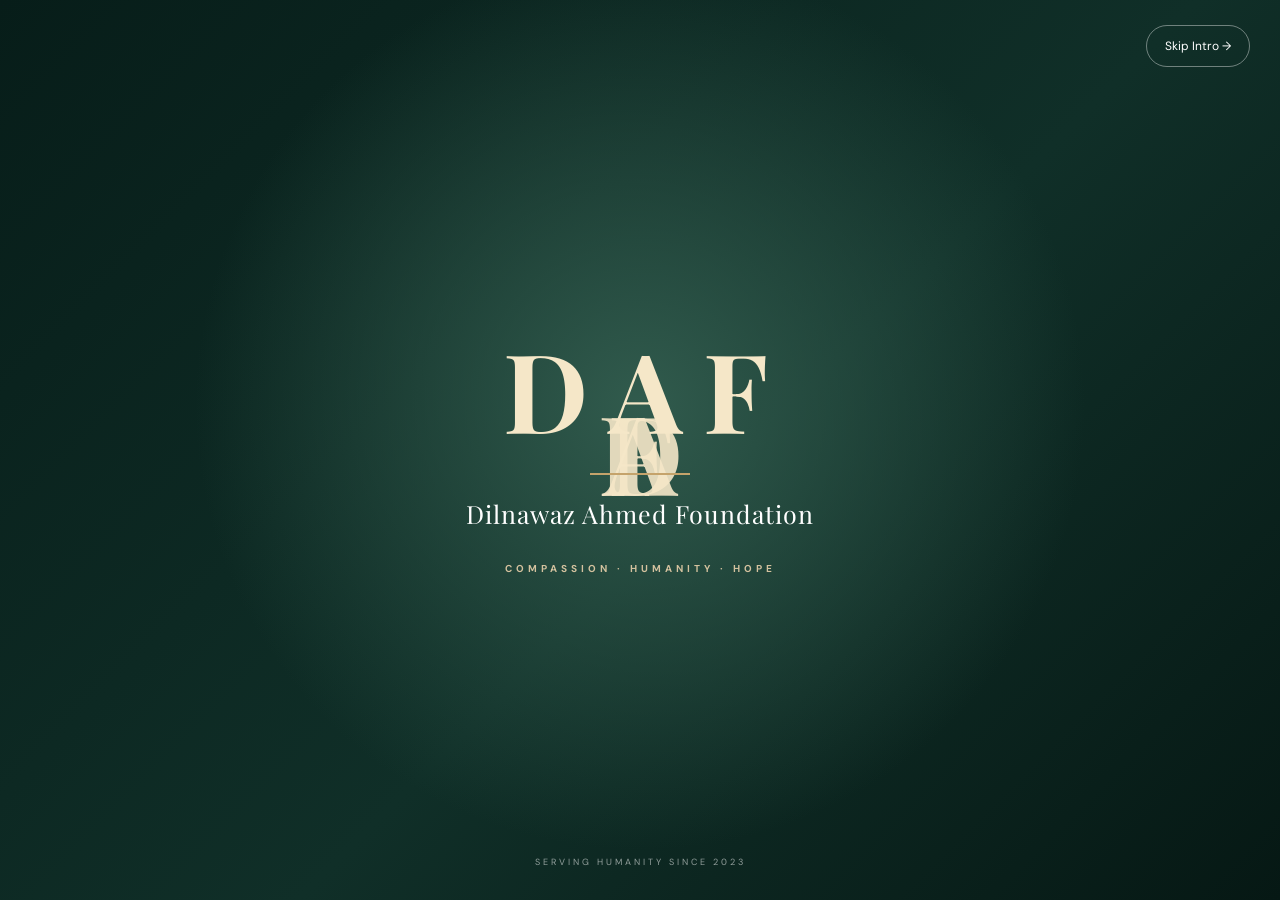
==== commit 4259d026: "Update index.html" ====
--- a/index.html
+++ b/index.html
@@ -1,97 +1,225 @@
+
 <!DOCTYPE html>
 <html lang="en">
 <head>
   <meta charset="UTF-8">
   <meta name="viewport" content="width=device-width, initial-scale=1.0">
+
   <meta name="description" content="Dilnawaz Ahmed Foundation — Serving humanity through compassion, dignity and hope since 2023.">
+  <meta name="keywords" content="Dilnawaz Ahmed Foundation, charity, humanitarian work, food distribution, education support, Pakistan">
+  <meta name="author" content="Dilnawaz Ahmed Foundation">
   <meta name="theme-color" content="#173f35">
-  <title>DAF | Dilnawaz Ahmed Foundation</title>
+
+  <title>Dilnawaz Ahmed Foundation | DAF</title>
 
   <link rel="preconnect" href="https://fonts.googleapis.com">
   <link rel="preconnect" href="https://fonts.gstatic.com" crossorigin>
+
   <link href="https://fonts.googleapis.com/css2?family=DM+Sans:wght@400;500;600;700;800&family=Playfair+Display:ital,wght@0,500;0,600;0,700;1,600;1,700&display=swap" rel="stylesheet">
 
   <link rel="stylesheet" href="style.css">
 </head>
+
 <body>
 
-  <!-- INTRO -->
+  <!-- ================= INTRO SCREEN ================= -->
+
   <div class="intro-screen" id="introScreen">
+
     <div class="bubble-container" id="bubbleContainer"></div>
     <div class="floating-letters" id="floatingLetters"></div>
 
-    <button class="skip-intro" id="skipIntro">Skip Intro →</button>
+    <button
+      class="skip-intro"
+      id="skipIntro"
+      type="button"
+      aria-label="Skip introduction"
+    >
+      Skip Intro →
+    </button>
 
     <div class="intro-content">
+
       <div class="intro-logo">
+
         <div class="logo-symbol">
-          <span>D</span><span>A</span><span>F</span>
-        </div>
+          <span>D</span>
+          <span>A</span>
+          <span>F</span>
+        </div>
+
         <div class="logo-line"></div>
-        <div class="logo-name">Dilnawaz Ahmed Foundation</div>
+
+        <div class="logo-name">
+          Dilnawaz Ahmed Foundation
+        </div>
+
       </div>
-      <p class="intro-tagline">COMPASSION · HUMANITY · HOPE</p>
+
+      <p class="intro-tagline">
+        COMPASSION · HUMANITY · HOPE
+      </p>
+
     </div>
 
-    <div class="intro-footer">SERVING HUMANITY SINCE 2023</div>
+    <div class="intro-footer">
+      SERVING HUMANITY SINCE 2023
+    </div>
+
   </div>
 
-  <!-- MAIN WEBSITE -->
+
+  <!-- ================= MAIN WEBSITE ================= -->
+
   <div class="main-website" id="mainWebsite">
 
-    <!-- HEADER -->
+
+    <!-- ================= HEADER ================= -->
+
     <header class="main-header">
-      <a href="#home" class="brand" aria-label="DAF Home">DAF<span>.</span></a>
-
-      <button class="menu-toggle" id="menuToggle" aria-label="Toggle navigation" aria-expanded="false">☰</button>
-
-      <nav class="main-nav" id="mainNav">
+
+      <a
+        href="#home"
+        class="brand"
+        aria-label="Dilnawaz Ahmed Foundation Home"
+      >
+        DAF<span>.</span>
+      </a>
+
+      <button
+        class="menu-toggle"
+        id="menuToggle"
+        type="button"
+        aria-label="Toggle navigation"
+        aria-controls="mainNav"
+        aria-expanded="false"
+      >
+        ☰
+      </button>
+
+      <nav
+        class="main-nav"
+        id="mainNav"
+        aria-label="Main navigation"
+      >
+
         <a href="#home" class="nav-active">Home</a>
         <a href="#about">About</a>
         <a href="#projects">Projects</a>
         <a href="#impact">Our Impact</a>
         <a href="#gallery">Gallery</a>
         <a href="#contact">Contact</a>
-        <a href="#donate" class="donate-nav">Donate</a>
+
+        <a href="#donate" class="donate-nav">
+          Donate
+        </a>
+
       </nav>
+
     </header>
 
-    <!-- VERTICAL THEMES -->
-    <aside class="theme-picker" aria-label="Choose website theme">
+
+    <!-- ================= THEME SELECTOR ================= -->
+
+    <aside
+      class="theme-picker"
+      id="themePicker"
+      aria-label="Choose website theme"
+    >
+
       <div class="theme-options" id="themeOptions">
-        <button class="theme-option selected" data-theme="margalla" aria-label="Margalla Mist" title="Margalla Mist">
+
+        <button
+          class="theme-option selected"
+          data-theme="margalla"
+          aria-label="Margalla Mist"
+          aria-pressed="true"
+          title="Margalla Mist"
+          type="button"
+        >
           <span class="theme-swatch margalla-swatch"></span>
           <span class="theme-name">Margalla Mist</span>
         </button>
-        <button class="theme-option" data-theme="blue" aria-label="Institutional Blue" title="Institutional Blue">
+
+        <button
+          class="theme-option"
+          data-theme="blue"
+          aria-label="Institutional Blue"
+          aria-pressed="false"
+          title="Institutional Blue"
+          type="button"
+        >
           <span class="theme-swatch blue-swatch"></span>
           <span class="theme-name">Institutional Blue</span>
         </button>
-        <button class="theme-option" data-theme="ivory" aria-label="Ivory Press" title="Ivory Press">
+
+        <button
+          class="theme-option"
+          data-theme="ivory"
+          aria-label="Ivory Press"
+          aria-pressed="false"
+          title="Ivory Press"
+          type="button"
+        >
           <span class="theme-swatch ivory-swatch"></span>
           <span class="theme-name">Ivory Press</span>
         </button>
-        <button class="theme-option" data-theme="sage" aria-label="Sage Calm" title="Sage Calm">
+
+        <button
+          class="theme-option"
+          data-theme="sage"
+          aria-label="Sage Calm"
+          aria-pressed="false"
+          title="Sage Calm"
+          type="button"
+        >
           <span class="theme-swatch sage-swatch"></span>
           <span class="theme-name">Sage Calm</span>
         </button>
-        <button class="theme-option" data-theme="indigo" aria-label="Indigo Night" title="Indigo Night">
+
+        <button
+          class="theme-option"
+          data-theme="indigo"
+          aria-label="Indigo Night"
+          aria-pressed="false"
+          title="Indigo Night"
+          type="button"
+        >
           <span class="theme-swatch indigo-swatch"></span>
           <span class="theme-name">Indigo Night</span>
         </button>
-        <button class="theme-option" data-theme="graphite" aria-label="Graphite" title="Graphite">
+
+        <button
+          class="theme-option"
+          data-theme="graphite"
+          aria-label="Graphite"
+          aria-pressed="false"
+          title="Graphite"
+          type="button"
+        >
           <span class="theme-swatch graphite-swatch"></span>
           <span class="theme-name">Graphite</span>
         </button>
+
       </div>
+
     </aside>
 
+
+    <!-- ================= MAIN CONTENT ================= -->
+
     <main>
 
-      <!-- HERO -->
+
+      <!-- ================= HERO SECTION ================= -->
+
       <section class="hero-section" id="home">
+
         <div class="hero-text">
-          <span class="hero-eyebrow">DILNAWAZ AHMED FOUNDATION</span>
+
+          <span class="hero-eyebrow">
+            DILNAWAZ AHMED FOUNDATION
+          </span>
 
           <h1>
             Small Acts.<br>
@@ -99,307 +227,742 @@
           </h1>
 
           <p>
-            We believe that every act of kindness has the power to transform a life.
-            Together, we are building a world where compassion reaches everyone.
+            We believe that every act of kindness has the power
+            to transform a life. Together, we are building a world
+            where compassion reaches everyone.
           </p>
 
           <div class="hero-actions">
-            <a href="#projects" class="hero-button">Explore Our Work →</a>
-            <a href="#donate" class="hero-secondary">Support Our Mission</a>
+
+            <a href="#projects" class="hero-button">
+              Explore Our Work →
+            </a>
+
+            <a href="#donate" class="hero-secondary">
+              Support Our Mission
+            </a>
+
           </div>
 
           <div class="hero-caption">
             <span class="caption-line"></span>
             Serving humanity with dignity since 2023
           </div>
-        </div>
+
+        </div>
+
+
+        <!-- HERO SLIDER -->
 
         <div class="hero-visual">
+
           <div class="hero-slider" id="heroSlider">
 
             <div class="slide active" aria-hidden="false">
+
               <div class="slide-image slide-one">
+
                 <div class="slide-caption">
+
                   <span>01 / SERVING HUMANITY</span>
-                  <h3>Kindness Makes<br>Life Beautiful.</h3>
+
+                  <h3>
+                    Kindness Makes<br>
+                    Life Beautiful.
+                  </h3>
+
                 </div>
+
               </div>
-            </div>
+
+            </div>
+
 
             <div class="slide" aria-hidden="true">
+
               <div class="slide-image slide-two">
+
                 <div class="slide-caption">
+
                   <span>02 / FOOD DISTRIBUTION</span>
-                  <h3>Sharing Food.<br>Sharing Hope.</h3>
+
+                  <h3>
+                    Sharing Food.<br>
+                    Sharing Hope.
+                  </h3>
+
                 </div>
+
               </div>
-            </div>
+
+            </div>
+
 
             <div class="slide" aria-hidden="true">
+
               <div class="slide-image slide-three">
+
                 <div class="slide-caption">
+
                   <span>03 / COMMUNITY SUPPORT</span>
-                  <h3>Together We Can<br>Make a Difference.</h3>
+
+                  <h3>
+                    Together We Can<br>
+                    Make a Difference.
+                  </h3>
+
                 </div>
+
               </div>
-            </div>
+
+            </div>
+
 
             <div class="slider-controls">
-              <button id="previousSlide" aria-label="Previous slide">←</button>
-              <button id="nextSlide" aria-label="Next slide">→</button>
-            </div>
-          </div>
+
+              <button
+                id="previousSlide"
+                type="button"
+                aria-label="Previous slide"
+              >
+                ←
+              </button>
+
+              <button
+                id="nextSlide"
+                type="button"
+                aria-label="Next slide"
+              >
+                →
+              </button>
+
+            </div>
+
+          </div>
+
 
           <div class="hero-floating-card">
+
             <span class="floating-icon">♡</span>
+
             <div>
               <strong>One Mission</strong>
               <small>A Better Tomorrow</small>
             </div>
-          </div>
-        </div>
+
+          </div>
+
+        </div>
+
       </section>
 
-      <!-- ABOUT -->
+
+      <!-- ================= ABOUT SECTION ================= -->
+
       <section class="about-section" id="about">
+
         <div class="section-heading">
+
           <span>WHO WE ARE</span>
-          <h2>Driven by Humanity.<br>United by Compassion.</h2>
-          <p>Dilnawaz Ahmed Foundation is committed to supporting communities through meaningful humanitarian initiatives.</p>
-        </div>
+
+          <h2>
+            Driven by Humanity.<br>
+            United by Compassion.
+          </h2>
+
+          <p>
+            Dilnawaz Ahmed Foundation is committed to supporting
+            communities through meaningful humanitarian initiatives.
+          </p>
+
+        </div>
+
 
         <div class="about-content">
+
           <div class="about-image">
-            <div class="about-image-inner">COMPASSION IN ACTION</div>
-          </div>
+
+            <div class="about-image-inner">
+              COMPASSION IN ACTION
+            </div>
+
+          </div>
+
 
           <div class="about-text">
-            <span class="small-label">OUR PURPOSE</span>
-            <h3>Every person deserves care, respect and hope.</h3>
-            <p>
-              Since 2023, our foundation has been working to bring practical support
-              to people who need it most. From food distribution to educational
-              support, our mission is built around dignity, service and collective action.
-            </p>
-            <a href="#projects" class="text-link">Discover Our Initiatives →</a>
-          </div>
-        </div>
+
+            <span class="small-label">
+              OUR PURPOSE
+            </span>
+
+            <h3>
+              Every person deserves care, respect and hope.
+            </h3>
+
+            <p>
+              Since 2023, our foundation has been working to bring
+              practical support to people who need it most.
+              From food distribution to educational support,
+              our mission is built around dignity, service
+              and collective action.
+            </p>
+
+            <a href="#projects" class="text-link">
+              Discover Our Initiatives →
+            </a>
+
+          </div>
+
+        </div>
+
       </section>
 
-      <!-- PROJECTS -->
+
+      <!-- ================= PROJECTS SECTION ================= -->
+
       <section class="projects-section" id="projects">
+
         <div class="section-heading">
+
           <span>WHAT WE DO</span>
+
           <h2>Our Projects</h2>
-          <p>Every initiative represents a commitment to making everyday life a little better for someone.</p>
-        </div>
+
+          <p>
+            Every initiative represents a commitment to making
+            everyday life a little better for someone.
+          </p>
+
+        </div>
+
 
         <div class="project-grid">
+
+
           <article class="project-card" id="ramzan-ration">
+
             <div class="project-number">01</div>
             <div class="project-icon">◈</div>
+
             <h3>Ramzan Ration Drive</h3>
-            <p>Providing essential food supplies to deserving families during the blessed month of Ramadan.</p>
-            <a href="#project-details">Explore Project →</a>
-          </article>
+
+            <p>
+              Providing essential food supplies to deserving
+              families during the blessed month of Ramadan.
+            </p>
+
+            <a href="#project-details">
+              Explore Project →
+            </a>
+
+          </article>
+
 
           <article class="project-card" id="iftar-boxes">
+
             <div class="project-number">02</div>
             <div class="project-icon">☾</div>
+
             <h3>Iftar Boxes</h3>
-            <p>Distributing Iftar meals to individuals and families during Ramadan.</p>
-            <a href="#project-details">Explore Project →</a>
-          </article>
+
+            <p>
+              Distributing Iftar meals to individuals
+              and families during Ramadan.
+            </p>
+
+            <a href="#project-details">
+              Explore Project →
+            </a>
+
+          </article>
+
 
           <article class="project-card" id="monthly-food">
+
             <div class="project-number">03</div>
             <div class="project-icon">♡</div>
+
             <h3>Monthly Food Drive</h3>
-            <p>Sharing freshly prepared meals, including biryani, with deserving communities.</p>
-            <a href="#project-details">Explore Project →</a>
-          </article>
+
+            <p>
+              Sharing freshly prepared meals, including biryani,
+              with deserving communities.
+            </p>
+
+            <a href="#project-details">
+              Explore Project →
+            </a>
+
+          </article>
+
 
           <article class="project-card" id="madrasa-project">
+
             <div class="project-number">04</div>
             <div class="project-icon">⌂</div>
+
             <h3>Madrasa Project</h3>
-            <p>Supporting students with reading tables, Quran Pak, air coolers, heaters and sweaters.</p>
-            <a href="#project-details">Explore Project →</a>
-          </article>
+
+            <p>
+              Supporting students with reading tables, Quran Pak,
+              air coolers, heaters and sweaters.
+            </p>
+
+            <a href="#project-details">
+              Explore Project →
+            </a>
+
+          </article>
+
 
           <article class="project-card" id="roadside-hope">
+
             <div class="project-number">05</div>
             <div class="project-icon">✦</div>
+
             <h3>Roadside Drive of Hope</h3>
-            <p>Reaching people on roadsides with food, kindness and a message of hope.</p>
-            <a href="#project-details">Explore Project →</a>
-          </article>
+
+            <p>
+              Reaching people on roadsides with food,
+              kindness and a message of hope.
+            </p>
+
+            <a href="#project-details">
+              Explore Project →
+            </a>
+
+          </article>
+
 
           <article class="project-card" id="atta-drive">
+
             <div class="project-number">06</div>
             <div class="project-icon">▤</div>
+
             <h3>Atta Drive</h3>
-            <p>Distributing flour to help families meet their essential household food needs.</p>
-            <a href="#project-details">Explore Project →</a>
-          </article>
-        </div>
+
+            <p>
+              Distributing flour to help families meet
+              their essential household food needs.
+            </p>
+
+            <a href="#project-details">
+              Explore Project →
+            </a>
+
+          </article>
+
+        </div>
+
       </section>
 
-      <!-- PROJECT DETAILS -->
-      <section class="project-details-section" id="project-details">
+
+      <!-- ================= PROJECT DETAILS ================= -->
+
+      <section
+        class="project-details-section"
+        id="project-details"
+      >
+
         <div class="section-heading">
+
           <span>OUR INITIATIVES</span>
+
           <h2>How We Make a Difference</h2>
-          <p>Our projects focus on practical support, community welfare and human dignity.</p>
-        </div>
+
+          <p>
+            Our projects focus on practical support,
+            community welfare and human dignity.
+          </p>
+
+        </div>
+
 
         <div class="project-details-grid">
+
           <article class="project-detail-card">
+
             <h3>Ramzan Ration Drive</h3>
-            <p>Essential grocery packages are distributed to deserving families to help them manage household food requirements during Ramadan.</p>
-          </article>
+
+            <p>
+              Essential grocery packages are distributed to
+              deserving families to help them manage household
+              food requirements during Ramadan.
+            </p>
+
+          </article>
+
+
           <article class="project-detail-card">
+
             <h3>Iftar Boxes</h3>
-            <p>Prepared Iftar boxes are distributed to people who need assistance during the holy month.</p>
-          </article>
+
+            <p>
+              Prepared Iftar boxes are distributed to people
+              who need assistance during the holy month.
+            </p>
+
+          </article>
+
+
           <article class="project-detail-card">
+
             <h3>Monthly Food Drive</h3>
-            <p>Monthly meal distribution initiatives provide freshly prepared food, including biryani, to communities.</p>
-          </article>
+
+            <p>
+              Monthly meal distribution initiatives provide
+              freshly prepared food, including biryani,
+              to communities.
+            </p>
+
+          </article>
+
+
           <article class="project-detail-card">
+
             <h3>Madrasa Project</h3>
-            <p>Educational support includes reading tables, Quran Pak, air coolers, heaters and sweaters for students.</p>
-          </article>
+
+            <p>
+              Educational support includes reading tables,
+              Quran Pak, air coolers, heaters and sweaters
+              for students.
+            </p>
+
+          </article>
+
+
           <article class="project-detail-card">
+
             <h3>Roadside Drive of Hope</h3>
-            <p>This initiative reaches roadside individuals with food and humanitarian support.</p>
-          </article>
+
+            <p>
+              This initiative reaches roadside individuals
+              with food and humanitarian support.
+            </p>
+
+          </article>
+
+
           <article class="project-detail-card">
+
             <h3>Atta Drive</h3>
-            <p>Flour distribution helps families fulfil a basic household food need.</p>
-          </article>
-        </div>
+
+            <p>
+              Flour distribution helps families fulfil
+              a basic household food need.
+            </p>
+
+          </article>
+
+        </div>
+
       </section>
 
-      <!-- IMPACT -->
+
+      <!-- ================= IMPACT SECTION ================= -->
+
       <section class="impact-section" id="impact">
+
         <div class="section-heading">
+
           <span>OUR JOURNEY OF IMPACT</span>
-          <h2>Real Numbers.<br>Real Difference.</h2>
-          <p>Every number represents an initiative, an effort and a commitment to serving humanity.</p>
-        </div>
+
+          <h2>
+            Real Numbers.<br>
+            Real Difference.
+          </h2>
+
+          <p>
+            Every number represents an initiative, an effort
+            and a commitment to serving humanity.
+          </p>
+
+        </div>
+
 
         <div class="impact-grid">
+
+
           <div class="impact-card">
+
             <div class="impact-icon">♡</div>
+
             <strong data-count="25">0</strong>
+
             <span>Food Drives</span>
+
             <small>Community Food Initiatives</small>
-          </div>
+
+          </div>
+
+
           <div class="impact-card">
+
             <div class="impact-icon">⌂</div>
+
             <strong data-count="87">0</strong>
+
             <span>Madrasa Projects</span>
+
             <small>Educational &amp; Madrasa Support</small>
-          </div>
+
+          </div>
+
+
           <div class="impact-card">
+
             <div class="impact-icon">☾</div>
+
             <strong data-count="1700">0</strong>
+
             <span>Iftar Boxes</span>
+
             <small>Ramzan Food Distribution</small>
-          </div>
+
+          </div>
+
+
           <div class="impact-card">
+
             <div class="impact-icon">▣</div>
+
             <strong data-count="159">0</strong>
+
             <span>Ramzan Ration</span>
+
             <small>Ration Distribution</small>
-          </div>
+
+          </div>
+
+
           <div class="impact-card">
+
             <div class="impact-icon">✦</div>
+
             <strong data-count="5">0</strong>
+
             <span>Roadside Ration of Hope</span>
+
             <small>Roadside Humanitarian Drives</small>
-          </div>
-        </div>
+
+          </div>
+
+        </div>
+
       </section>
 
-      <!-- GALLERY -->
+
+      <!-- ================= GALLERY SECTION ================= -->
+
       <section class="gallery-section" id="gallery">
+
         <div class="section-heading">
+
           <span>MOMENTS THAT MATTER</span>
+
           <h2>Our Gallery</h2>
-          <p>Real moments from our journey of service and compassion.</p>
-        </div>
+
+          <p>
+            Real moments from our journey of service
+            and compassion.
+          </p>
+
+        </div>
+
 
         <div class="gallery-grid">
-          <div class="gallery-item gallery-large"><div class="gallery-placeholder">Foundation Activities</div></div>
-          <div class="gallery-item"><div class="gallery-placeholder">Food Distribution</div></div>
-          <div class="gallery-item"><div class="gallery-placeholder">Community Support</div></div>
-          <div class="gallery-item"><div class="gallery-placeholder">Ramzan Initiatives</div></div>
-          <div class="gallery-item"><div class="gallery-placeholder">Madrasa Project</div></div>
-        </div>
+
+          <div class="gallery-item gallery-large">
+
+            <div class="gallery-placeholder">
+              Foundation Activities
+            </div>
+
+          </div>
+
+
+          <div class="gallery-item">
+
+            <div class="gallery-placeholder">
+              Food Distribution
+            </div>
+
+          </div>
+
+
+          <div class="gallery-item">
+
+            <div class="gallery-placeholder">
+              Community Support
+            </div>
+
+          </div>
+
+
+          <div class="gallery-item">
+
+            <div class="gallery-placeholder">
+              Ramzan Initiatives
+            </div>
+
+          </div>
+
+
+          <div class="gallery-item">
+
+            <div class="gallery-placeholder">
+              Madrasa Project
+            </div>
+
+          </div>
+
+        </div>
+
       </section>
 
-      <!-- DONATE -->
+
+      <!-- ================= DONATION SECTION ================= -->
+
       <section class="donate-section" id="donate">
+
         <div class="donate-content">
+
           <span>BE A PART OF THE CHANGE</span>
-          <h2>Small Contributions.<br>Lasting Impact.</h2>
-          <p>Your support helps us continue serving communities through food distribution, educational assistance and humanitarian initiatives.</p>
-          <a href="#contact" class="donate-button">Support Our Mission →</a>
-          <small>Contact the foundation for donation details.</small>
-        </div>
+
+          <h2>
+            Small Contributions.<br>
+            Lasting Impact.
+          </h2>
+
+          <p>
+            Your support helps us continue serving communities
+            through food distribution, educational assistance
+            and humanitarian initiatives.
+          </p>
+
+          <a href="#contact" class="donate-button">
+            Support Our Mission →
+          </a>
+
+          <small>
+            Contact the foundation for donation details.
+          </small>
+
+        </div>
+
       </section>
 
-      <!-- CONTACT -->
+
+      <!-- ================= CONTACT SECTION ================= -->
+
       <section class="contact-section" id="contact">
+
         <div class="section-heading">
+
           <span>GET IN TOUCH</span>
-          <h2>Let's Make a Difference Together.</h2>
-          <p>Have a question, want to volunteer, or wish to support our work? Connect with us.</p>
-        </div>
+
+          <h2>
+            Let's Make a Difference Together.
+          </h2>
+
+          <p>
+            Have a question, want to volunteer, or wish to
+            support our work? Connect with us.
+          </p>
+
+        </div>
+
 
         <div class="contact-content">
+
+
           <div class="contact-card">
+
             <span>✉</span>
+
             <h3>Email</h3>
-            <p>Official email address coming soon.</p>
-          </div>
+
+            <p>
+              Official email address coming soon.
+            </p>
+
+          </div>
+
+
           <div class="contact-card">
+
             <span>⌖</span>
+
             <h3>Location</h3>
-            <p>Official foundation address coming soon.</p>
-          </div>
+
+            <p>
+              Official foundation address coming soon.
+            </p>
+
+          </div>
+
+
           <div class="contact-card">
+
             <span>♡</span>
+
             <h3>Join Us</h3>
-            <p>Be part of our mission to serve humanity.</p>
-          </div>
-        </div>
+
+            <p>
+              Be part of our mission to serve humanity.
+            </p>
+
+          </div>
+
+        </div>
+
       </section>
+
     </main>
 
-    <!-- FOOTER -->
+
+    <!-- ================= FOOTER ================= -->
+
     <footer class="main-footer">
-      <div class="footer-brand">DAF<span>.</span></div>
+
+      <div class="footer-brand">
+        DAF<span>.</span>
+      </div>
+
       <p>Dilnawaz Ahmed Foundation</p>
+
       <p>Serving Humanity Since 2023.</p>
 
+
       <div class="footer-links">
+
         <a href="#home">Home</a>
         <a href="#about">About</a>
         <a href="#projects">Projects</a>
         <a href="#impact">Our Impact</a>
         <a href="#gallery">Gallery</a>
         <a href="#donate">Donate</a>
+        <a href="#contact">Contact</a>
+
       </div>
 
+
       <div class="footer-bottom">
-        © <span class="current-year"></span> Dilnawaz Ahmed Foundation. All Rights Reserved.
+
+        © <span class="current-year"></span>
+        Dilnawaz Ahmed Foundation.
+        All Rights Reserved.
+
       </div>
+
     </footer>
+
   </div>
 
+
+  <!-- ================= JAVASCRIPT ================= -->
+
   <script src="script.js"></script>
+
 </body>
 </html>
--- a/style.css
+++ b/style.css
@@ -1,405 +1,1203 @@
-<!DOCTYPE html>
-<html lang="en">
-<head>
-  <meta charset="UTF-8">
-  <meta name="viewport" content="width=device-width, initial-scale=1.0">
-  <meta name="description" content="Dilnawaz Ahmed Foundation — Serving humanity through compassion, dignity and hope since 2023.">
-  <meta name="theme-color" content="#173f35">
-  <title>DAF | Dilnawaz Ahmed Foundation</title>
-
-  <link rel="preconnect" href="https://fonts.googleapis.com">
-  <link rel="preconnect" href="https://fonts.gstatic.com" crossorigin>
-  <link href="https://fonts.googleapis.com/css2?family=DM+Sans:wght@400;500;600;700;800&family=Playfair+Display:ital,wght@0,500;0,600;0,700;1,600;1,700&display=swap" rel="stylesheet">
-
-  <link rel="stylesheet" href="style.css">
-</head>
-<body>
-
-  <!-- INTRO -->
-  <div class="intro-screen" id="introScreen">
-    <div class="bubble-container" id="bubbleContainer"></div>
-    <div class="floating-letters" id="floatingLetters"></div>
-
-    <button class="skip-intro" id="skipIntro">Skip Intro →</button>
-
-    <div class="intro-content">
-      <div class="intro-logo">
-        <div class="logo-symbol">
-          <span>D</span><span>A</span><span>F</span>
-        </div>
-        <div class="logo-line"></div>
-        <div class="logo-name">Dilnawaz Ahmed Foundation</div>
-      </div>
-      <p class="intro-tagline">COMPASSION · HUMANITY · HOPE</p>
-    </div>
-
-    <div class="intro-footer">SERVING HUMANITY SINCE 2023</div>
-  </div>
-
-  <!-- MAIN WEBSITE -->
-  <div class="main-website" id="mainWebsite">
-
-    <!-- HEADER -->
-    <header class="main-header">
-      <a href="#home" class="brand" aria-label="DAF Home">DAF<span>.</span></a>
-
-      <button class="menu-toggle" id="menuToggle" aria-label="Toggle navigation" aria-expanded="false">☰</button>
-
-      <nav class="main-nav" id="mainNav">
-        <a href="#home" class="nav-active">Home</a>
-        <a href="#about">About</a>
-        <a href="#projects">Projects</a>
-        <a href="#impact">Our Impact</a>
-        <a href="#gallery">Gallery</a>
-        <a href="#contact">Contact</a>
-        <a href="#donate" class="donate-nav">Donate</a>
-      </nav>
-    </header>
-
-    <!-- VERTICAL THEMES -->
-    <aside class="theme-picker" aria-label="Choose website theme">
-      <div class="theme-options" id="themeOptions">
-        <button class="theme-option selected" data-theme="margalla" aria-label="Margalla Mist" title="Margalla Mist">
-          <span class="theme-swatch margalla-swatch"></span>
-          <span class="theme-name">Margalla Mist</span>
-        </button>
-        <button class="theme-option" data-theme="blue" aria-label="Institutional Blue" title="Institutional Blue">
-          <span class="theme-swatch blue-swatch"></span>
-          <span class="theme-name">Institutional Blue</span>
-        </button>
-        <button class="theme-option" data-theme="ivory" aria-label="Ivory Press" title="Ivory Press">
-          <span class="theme-swatch ivory-swatch"></span>
-          <span class="theme-name">Ivory Press</span>
-        </button>
-        <button class="theme-option" data-theme="sage" aria-label="Sage Calm" title="Sage Calm">
-          <span class="theme-swatch sage-swatch"></span>
-          <span class="theme-name">Sage Calm</span>
-        </button>
-        <button class="theme-option" data-theme="indigo" aria-label="Indigo Night" title="Indigo Night">
-          <span class="theme-swatch indigo-swatch"></span>
-          <span class="theme-name">Indigo Night</span>
-        </button>
-        <button class="theme-option" data-theme="graphite" aria-label="Graphite" title="Graphite">
-          <span class="theme-swatch graphite-swatch"></span>
-          <span class="theme-name">Graphite</span>
-        </button>
-      </div>
-    </aside>
-
-    <main>
-
-      <!-- HERO -->
-      <section class="hero-section" id="home">
-        <div class="hero-text">
-          <span class="hero-eyebrow">DILNAWAZ AHMED FOUNDATION</span>
-
-          <h1>
-            Small Acts.<br>
-            <span>Greater Humanity.</span>
-          </h1>
-
-          <p>
-            We believe that every act of kindness has the power to transform a life.
-            Together, we are building a world where compassion reaches everyone.
-          </p>
-
-          <div class="hero-actions">
-            <a href="#projects" class="hero-button">Explore Our Work →</a>
-            <a href="#donate" class="hero-secondary">Support Our Mission</a>
-          </div>
-
-          <div class="hero-caption">
-            <span class="caption-line"></span>
-            Serving humanity with dignity since 2023
-          </div>
-        </div>
-
-        <div class="hero-visual">
-          <div class="hero-slider" id="heroSlider">
-
-            <div class="slide active" aria-hidden="false">
-              <div class="slide-image slide-one">
-                <div class="slide-caption">
-                  <span>01 / SERVING HUMANITY</span>
-                  <h3>Kindness Makes<br>Life Beautiful.</h3>
-                </div>
-              </div>
-            </div>
-
-            <div class="slide" aria-hidden="true">
-              <div class="slide-image slide-two">
-                <div class="slide-caption">
-                  <span>02 / FOOD DISTRIBUTION</span>
-                  <h3>Sharing Food.<br>Sharing Hope.</h3>
-                </div>
-              </div>
-            </div>
-
-            <div class="slide" aria-hidden="true">
-              <div class="slide-image slide-three">
-                <div class="slide-caption">
-                  <span>03 / COMMUNITY SUPPORT</span>
-                  <h3>Together We Can<br>Make a Difference.</h3>
-                </div>
-              </div>
-            </div>
-
-            <div class="slider-controls">
-              <button id="previousSlide" aria-label="Previous slide">←</button>
-              <button id="nextSlide" aria-label="Next slide">→</button>
-            </div>
-          </div>
-
-          <div class="hero-floating-card">
-            <span class="floating-icon">♡</span>
-            <div>
-              <strong>One Mission</strong>
-              <small>A Better Tomorrow</small>
-            </div>
-          </div>
-        </div>
-      </section>
-
-      <!-- ABOUT -->
-      <section class="about-section" id="about">
-        <div class="section-heading">
-          <span>WHO WE ARE</span>
-          <h2>Driven by Humanity.<br>United by Compassion.</h2>
-          <p>Dilnawaz Ahmed Foundation is committed to supporting communities through meaningful humanitarian initiatives.</p>
-        </div>
-
-        <div class="about-content">
-          <div class="about-image">
-            <div class="about-image-inner">COMPASSION IN ACTION</div>
-          </div>
-
-          <div class="about-text">
-            <span class="small-label">OUR PURPOSE</span>
-            <h3>Every person deserves care, respect and hope.</h3>
-            <p>
-              Since 2023, our foundation has been working to bring practical support
-              to people who need it most. From food distribution to educational
-              support, our mission is built around dignity, service and collective action.
-            </p>
-            <a href="#projects" class="text-link">Discover Our Initiatives →</a>
-          </div>
-        </div>
-      </section>
-
-      <!-- PROJECTS -->
-      <section class="projects-section" id="projects">
-        <div class="section-heading">
-          <span>WHAT WE DO</span>
-          <h2>Our Projects</h2>
-          <p>Every initiative represents a commitment to making everyday life a little better for someone.</p>
-        </div>
-
-        <div class="project-grid">
-          <article class="project-card" id="ramzan-ration">
-            <div class="project-number">01</div>
-            <div class="project-icon">◈</div>
-            <h3>Ramzan Ration Drive</h3>
-            <p>Providing essential food supplies to deserving families during the blessed month of Ramadan.</p>
-            <a href="#project-details">Explore Project →</a>
-          </article>
-
-          <article class="project-card" id="iftar-boxes">
-            <div class="project-number">02</div>
-            <div class="project-icon">☾</div>
-            <h3>Iftar Boxes</h3>
-            <p>Distributing Iftar meals to individuals and families during Ramadan.</p>
-            <a href="#project-details">Explore Project →</a>
-          </article>
-
-          <article class="project-card" id="monthly-food">
-            <div class="project-number">03</div>
-            <div class="project-icon">♡</div>
-            <h3>Monthly Food Drive</h3>
-            <p>Sharing freshly prepared meals, including biryani, with deserving communities.</p>
-            <a href="#project-details">Explore Project →</a>
-          </article>
-
-          <article class="project-card" id="madrasa-project">
-            <div class="project-number">04</div>
-            <div class="project-icon">⌂</div>
-            <h3>Madrasa Project</h3>
-            <p>Supporting students with reading tables, Quran Pak, air coolers, heaters and sweaters.</p>
-            <a href="#project-details">Explore Project →</a>
-          </article>
-
-          <article class="project-card" id="roadside-hope">
-            <div class="project-number">05</div>
-            <div class="project-icon">✦</div>
-            <h3>Roadside Drive of Hope</h3>
-            <p>Reaching people on roadsides with food, kindness and a message of hope.</p>
-            <a href="#project-details">Explore Project →</a>
-          </article>
-
-          <article class="project-card" id="atta-drive">
-            <div class="project-number">06</div>
-            <div class="project-icon">▤</div>
-            <h3>Atta Drive</h3>
-            <p>Distributing flour to help families meet their essential household food needs.</p>
-            <a href="#project-details">Explore Project →</a>
-          </article>
-        </div>
-      </section>
-
-      <!-- PROJECT DETAILS -->
-      <section class="project-details-section" id="project-details">
-        <div class="section-heading">
-          <span>OUR INITIATIVES</span>
-          <h2>How We Make a Difference</h2>
-          <p>Our projects focus on practical support, community welfare and human dignity.</p>
-        </div>
-
-        <div class="project-details-grid">
-          <article class="project-detail-card">
-            <h3>Ramzan Ration Drive</h3>
-            <p>Essential grocery packages are distributed to deserving families to help them manage household food requirements during Ramadan.</p>
-          </article>
-          <article class="project-detail-card">
-            <h3>Iftar Boxes</h3>
-            <p>Prepared Iftar boxes are distributed to people who need assistance during the holy month.</p>
-          </article>
-          <article class="project-detail-card">
-            <h3>Monthly Food Drive</h3>
-            <p>Monthly meal distribution initiatives provide freshly prepared food, including biryani, to communities.</p>
-          </article>
-          <article class="project-detail-card">
-            <h3>Madrasa Project</h3>
-            <p>Educational support includes reading tables, Quran Pak, air coolers, heaters and sweaters for students.</p>
-          </article>
-          <article class="project-detail-card">
-            <h3>Roadside Drive of Hope</h3>
-            <p>This initiative reaches roadside individuals with food and humanitarian support.</p>
-          </article>
-          <article class="project-detail-card">
-            <h3>Atta Drive</h3>
-            <p>Flour distribution helps families fulfil a basic household food need.</p>
-          </article>
-        </div>
-      </section>
-
-      <!-- IMPACT -->
-      <section class="impact-section" id="impact">
-        <div class="section-heading">
-          <span>OUR JOURNEY OF IMPACT</span>
-          <h2>Real Numbers.<br>Real Difference.</h2>
-          <p>Every number represents an initiative, an effort and a commitment to serving humanity.</p>
-        </div>
-
-        <div class="impact-grid">
-          <div class="impact-card">
-            <div class="impact-icon">♡</div>
-            <strong data-count="25">0</strong>
-            <span>Food Drives</span>
-            <small>Community Food Initiatives</small>
-          </div>
-          <div class="impact-card">
-            <div class="impact-icon">⌂</div>
-            <strong data-count="87">0</strong>
-            <span>Madrasa Projects</span>
-            <small>Educational &amp; Madrasa Support</small>
-          </div>
-          <div class="impact-card">
-            <div class="impact-icon">☾</div>
-            <strong data-count="1700">0</strong>
-            <span>Iftar Boxes</span>
-            <small>Ramzan Food Distribution</small>
-          </div>
-          <div class="impact-card">
-            <div class="impact-icon">▣</div>
-            <strong data-count="159">0</strong>
-            <span>Ramzan Ration</span>
-            <small>Ration Distribution</small>
-          </div>
-          <div class="impact-card">
-            <div class="impact-icon">✦</div>
-            <strong data-count="5">0</strong>
-            <span>Roadside Ration of Hope</span>
-            <small>Roadside Humanitarian Drives</small>
-          </div>
-        </div>
-      </section>
-
-      <!-- GALLERY -->
-      <section class="gallery-section" id="gallery">
-        <div class="section-heading">
-          <span>MOMENTS THAT MATTER</span>
-          <h2>Our Gallery</h2>
-          <p>Real moments from our journey of service and compassion.</p>
-        </div>
-
-        <div class="gallery-grid">
-          <div class="gallery-item gallery-large"><div class="gallery-placeholder">Foundation Activities</div></div>
-          <div class="gallery-item"><div class="gallery-placeholder">Food Distribution</div></div>
-          <div class="gallery-item"><div class="gallery-placeholder">Community Support</div></div>
-          <div class="gallery-item"><div class="gallery-placeholder">Ramzan Initiatives</div></div>
-          <div class="gallery-item"><div class="gallery-placeholder">Madrasa Project</div></div>
-        </div>
-      </section>
-
-      <!-- DONATE -->
-      <section class="donate-section" id="donate">
-        <div class="donate-content">
-          <span>BE A PART OF THE CHANGE</span>
-          <h2>Small Contributions.<br>Lasting Impact.</h2>
-          <p>Your support helps us continue serving communities through food distribution, educational assistance and humanitarian initiatives.</p>
-          <a href="#contact" class="donate-button">Support Our Mission →</a>
-          <small>Contact the foundation for donation details.</small>
-        </div>
-      </section>
-
-      <!-- CONTACT -->
-      <section class="contact-section" id="contact">
-        <div class="section-heading">
-          <span>GET IN TOUCH</span>
-          <h2>Let's Make a Difference Together.</h2>
-          <p>Have a question, want to volunteer, or wish to support our work? Connect with us.</p>
-        </div>
-
-        <div class="contact-content">
-          <div class="contact-card">
-            <span>✉</span>
-            <h3>Email</h3>
-            <p>Official email address coming soon.</p>
-          </div>
-          <div class="contact-card">
-            <span>⌖</span>
-            <h3>Location</h3>
-            <p>Official foundation address coming soon.</p>
-          </div>
-          <div class="contact-card">
-            <span>♡</span>
-            <h3>Join Us</h3>
-            <p>Be part of our mission to serve humanity.</p>
-          </div>
-        </div>
-      </section>
-    </main>
-
-    <!-- FOOTER -->
-    <footer class="main-footer">
-      <div class="footer-brand">DAF<span>.</span></div>
-      <p>Dilnawaz Ahmed Foundation</p>
-      <p>Serving Humanity Since 2023.</p>
-
-      <div class="footer-links">
-        <a href="#home">Home</a>
-        <a href="#about">About</a>
-        <a href="#projects">Projects</a>
-        <a href="#impact">Our Impact</a>
-        <a href="#gallery">Gallery</a>
-        <a href="#donate">Donate</a>
-      </div>
-
-      <div class="footer-bottom">
-        © <span class="current-year"></span> Dilnawaz Ahmed Foundation. All Rights Reserved.
-      </div>
-    </footer>
-  </div>
-
-  <script src="script.js"></script>
-</body>
-</html>
+/* ==================================================
+   DAF — DILNAWAZ AHMED FOUNDATION
+   Complete responsive stylesheet
+================================================== */
+
+/* THEMES */
+:root {
+  --primary: #496650;
+  --primary-dark: #173f35;
+  --secondary: #b99d67;
+  --background: #f3f5ef;
+  --surface: #ffffff;
+  --text: #26352d;
+  --muted: #78847d;
+  --border: rgba(30,60,45,.12);
+  --shadow: 0 18px 50px rgba(20,40,32,.10);
+  --heading-font: "Playfair Display", Georgia, serif;
+  --body-font: "DM Sans", Arial, sans-serif;
+  --container: 1320px;
+}
+
+:root[data-theme="blue"] {
+  --primary:#234d76; --primary-dark:#15334f;
+  --secondary:#b99d67; --background:#f1f4f8;
+  --surface:#fff; --text:#243343; --muted:#718093;
+}
+:root[data-theme="ivory"] {
+  --primary:#604c38; --primary-dark:#3f3023;
+  --secondary:#b99d67; --background:#f7f3eb;
+  --surface:#fffdf9; --text:#352d25; --muted:#81766a;
+}
+:root[data-theme="sage"] {
+  --primary:#496650; --primary-dark:#2e4735;
+  --secondary:#c1a675; --background:#f1f5ef;
+  --surface:#fff; --text:#293a2e; --muted:#758477;
+}
+:root[data-theme="indigo"] {
+  --primary:#403c6a; --primary-dark:#282543;
+  --secondary:#c2a878; --background:#f2f1f8;
+  --surface:#fff; --text:#302d43; --muted:#77748e;
+}
+:root[data-theme="graphite"] {
+  --primary:#3d484d; --primary-dark:#252e32;
+  --secondary:#bd9f6c; --background:#f1f2f2;
+  --surface:#fff; --text:#293237; --muted:#737e82;
+}
+
+/* RESET */
+* {
+  margin:0;
+  padding:0;
+  box-sizing:border-box;
+}
+html {
+  scroll-behavior:smooth;
+  scroll-padding-top:100px;
+}
+body {
+  font-family:var(--body-font);
+  background:var(--background);
+  color:var(--text);
+  line-height:1.7;
+  overflow-x:hidden;
+}
+button,input,textarea { font:inherit; }
+button { cursor:pointer; }
+a { color:inherit; text-decoration:none; }
+img { max-width:100%; display:block; }
+::selection { background:var(--secondary); color:#fff; }
+
+/* INTRO SCREEN */
+.intro-screen {
+  position:fixed;
+  inset:0;
+  z-index:9999;
+  display:flex;
+  align-items:center;
+  justify-content:center;
+  overflow:hidden;
+  background:
+    radial-gradient(circle at 50% 45%,#315b4d,transparent 55%),
+    linear-gradient(135deg,#071d19,#102f28 55%,#061814);
+  opacity:1;
+  visibility:visible;
+  transition:opacity 1s ease,visibility 1s ease;
+}
+.intro-screen.hide {
+  opacity:0;
+  visibility:hidden;
+  pointer-events:none;
+}
+.intro-content {
+  position:relative;
+  z-index:4;
+  padding:25px;
+  text-align:center;
+  animation:introAppear 1.2s ease both;
+}
+.intro-logo {
+  display:flex;
+  flex-direction:column;
+  align-items:center;
+}
+.logo-symbol {
+  display:flex;
+  align-items:center;
+  justify-content:center;
+  gap:12px;
+  color:#f5e7c8;
+  font-family:var(--heading-font);
+  font-size:clamp(65px,12vw,110px);
+  font-weight:700;
+  line-height:1.2;
+  letter-spacing:9px;
+}
+.logo-symbol span { animation:logoLetter 1.2s ease both; }
+.logo-symbol span:nth-child(2) { animation-delay:.2s; }
+.logo-symbol span:nth-child(3) { animation-delay:.4s; }
+.logo-line {
+  width:100px;
+  height:2px;
+  margin:18px auto;
+  background:var(--secondary);
+}
+.logo-name {
+  color:#fff;
+  font-family:var(--heading-font);
+  font-size:clamp(15px,3vw,25px);
+  letter-spacing:1px;
+}
+.intro-tagline {
+  margin-top:25px;
+  color:#d4c29f;
+  font-size:10px;
+  font-weight:700;
+  letter-spacing:4px;
+}
+.intro-footer {
+  position:absolute;
+  bottom:30px;
+  left:0;
+  width:100%;
+  color:rgba(255,255,255,.55);
+  text-align:center;
+  font-size:9px;
+  letter-spacing:3px;
+}
+.skip-intro {
+  position:absolute;
+  top:25px;
+  right:30px;
+  z-index:10;
+  padding:10px 18px;
+  border:1px solid rgba(255,255,255,.4);
+  border-radius:30px;
+  background:transparent;
+  color:#fff;
+  font-size:12px;
+  transition:.3s;
+}
+.skip-intro:hover { background:#fff; color:var(--primary); }
+
+/* INTRO BUBBLES */
+.bubble-container,.floating-letters {
+  position:absolute;
+  inset:0;
+  overflow:hidden;
+  pointer-events:none;
+}
+.bubble {
+  position:absolute;
+  left:var(--left);
+  bottom:-80px;
+  width:var(--size);
+  height:var(--size);
+  border:1px solid rgba(255,255,255,.25);
+  border-radius:50%;
+  background:radial-gradient(circle at 30% 30%,rgba(255,255,255,.3),rgba(255,255,255,.02));
+  animation:bubbleFloat var(--duration) var(--delay) linear infinite;
+}
+.floating-letter {
+  position:absolute;
+  top:50%;
+  left:50%;
+  color:rgba(245,231,200,.9);
+  font-family:var(--heading-font);
+  font-size:clamp(60px,12vw,110px);
+  font-weight:700;
+  opacity:0;
+  transform:translate(var(--start-x),var(--start-y));
+  animation:letterGather 2.3s ease forwards;
+}
+@keyframes bubbleFloat {
+  0% { transform:translate(0,0); opacity:0; }
+  15% { opacity:.7; }
+  100% { transform:translate(var(--drift),-115vh); opacity:0; }
+}
+@keyframes letterGather {
+  0% { opacity:0; transform:translate(var(--start-x),var(--start-y)) rotate(-20deg); }
+  35% { opacity:1; }
+  100% { opacity:1; transform:translate(-50%,-50%); }
+}
+@keyframes logoLetter {
+  from { opacity:0; transform:translateY(30px); }
+  to { opacity:1; transform:translateY(0); }
+}
+@keyframes introAppear {
+  from { opacity:0; transform:translateY(20px); }
+  to { opacity:1; transform:translateY(0); }
+}
+
+/* MAIN WEBSITE */
+.main-website {
+  display:none;
+  opacity:0;
+  transition:opacity .8s ease;
+}
+.main-website.visible {
+  display:block;
+  opacity:1;
+}
+
+/* HEADER */
+.main-header {
+  position:sticky;
+  top:0;
+  z-index:500;
+  width:100%;
+  height:94px;
+  min-height:94px;
+  display:flex;
+  align-items:center;
+  justify-content:space-between;
+  gap:35px;
+  padding:12px max(5%,calc((100% - var(--container))/2));
+  background:rgba(255,255,255,.97);
+  border-bottom:1px solid var(--border);
+  backdrop-filter:blur(15px);
+  -webkit-backdrop-filter:blur(15px);
+}
+.brand,.footer-brand {
+  flex-shrink:0;
+  color:var(--primary);
+  font-family:var(--heading-font);
+  font-size:38px;
+  font-weight:700;
+  letter-spacing:-2px;
+}
+.brand span,.footer-brand span { color:var(--secondary); }
+.main-nav {
+  display:flex;
+  align-items:center;
+  justify-content:center;
+  gap:clamp(18px,2.3vw,34px);
+  margin-left:auto;
+}
+.main-nav a {
+  position:relative;
+  color:var(--text);
+  font-size:15px;
+  font-weight:600;
+  white-space:nowrap;
+  transition:color .3s;
+}
+.main-nav a::after {
+  content:"";
+  position:absolute;
+  bottom:-10px;
+  left:0;
+  width:0;
+  height:2px;
+  background:var(--secondary);
+  transition:width .3s;
+}
+.main-nav a:hover,.main-nav a.nav-active { color:var(--primary); }
+.main-nav a:hover::after,.main-nav a.nav-active::after { width:100%; }
+.main-nav .donate-nav {
+  padding:15px 30px;
+  border-radius:35px;
+  background:var(--primary);
+  color:#fff;
+}
+.main-nav .donate-nav::after { display:none; }
+.main-nav .donate-nav:hover { background:var(--primary-dark); color:#fff; }
+.menu-toggle {
+  display:none;
+  border:0;
+  background:transparent;
+  color:var(--primary);
+  font-size:27px;
+}
+
+/* LEFT VERTICAL THEME PICKER */
+.theme-picker {
+  position:fixed;
+  top:50%;
+  left:0;
+  z-index:700;
+  transform:translateY(-50%);
+}
+.theme-options {
+  display:flex;
+  flex-direction:column;
+  align-items:center;
+  gap:12px;
+  width:76px;
+  padding:17px 9px;
+  border:1px solid rgba(25,55,40,.06);
+  border-left:0;
+  border-radius:0 30px 30px 0;
+  background:rgba(255,255,255,.98);
+  box-shadow:0 12px 38px rgba(20,40,32,.12);
+  transition:width .25s ease;
+}
+.theme-option {
+  position:relative;
+  display:flex;
+  align-items:center;
+  justify-content:center;
+  width:52px;
+  height:52px;
+  flex-shrink:0;
+  border:0;
+  border-radius:50%;
+  background:transparent;
+  transition:background .2s;
+}
+.theme-option:hover { background:var(--background); }
+.theme-swatch {
+  display:block;
+  width:34px;
+  height:34px;
+  border:2px solid rgba(0,0,0,.08);
+  border-radius:50%;
+  transition:outline .2s;
+}
+.theme-option.selected .theme-swatch {
+  outline:2px solid var(--secondary);
+  outline-offset:5px;
+}
+.theme-name {
+  position:absolute;
+  left:65px;
+  top:50%;
+  z-index:5;
+  width:max-content;
+  padding:7px 12px;
+  border-radius:5px;
+  background:var(--primary-dark);
+  color:#fff;
+  font-size:11px;
+  opacity:0;
+  visibility:hidden;
+  transform:translate(5px,-50%);
+  transition:.2s;
+  pointer-events:none;
+}
+.theme-option:hover .theme-name {
+  opacity:1;
+  visibility:visible;
+  transform:translate(0,-50%);
+}
+.margalla-swatch { background:#496650; }
+.blue-swatch { background:#234d76; }
+.ivory-swatch { background:#604c38; }
+.sage-swatch { background:#496650; }
+.indigo-swatch { background:#403c6a; }
+.graphite-swatch { background:#3d484d; }
+
+/* HERO */
+.hero-section {
+  width:min(92%,1450px);
+  min-height:calc(100vh - 94px);
+  margin:0 auto;
+  padding:55px 0 65px;
+  display:grid;
+  grid-template-columns:minmax(0,.94fr) minmax(0,1.06fr);
+  align-items:center;
+  gap:clamp(40px,5vw,85px);
+}
+.hero-text {
+  min-width:0;
+  padding-left:22px;
+}
+.hero-eyebrow,.small-label,.section-heading>span {
+  display:inline-block;
+  color:var(--secondary);
+  font-size:11px;
+  font-weight:800;
+  letter-spacing:3px;
+}
+.hero-text h1 {
+  margin:24px 0 25px;
+  color:var(--primary);
+  font-family:var(--heading-font);
+  font-size:clamp(54px,5.2vw,78px);
+  line-height:1.13;
+  font-weight:600;
+  letter-spacing:-2px;
+}
+.hero-text h1 span {
+  color:var(--secondary);
+  font-style:italic;
+}
+.hero-text>p {
+  max-width:570px;
+  color:var(--muted);
+  font-size:17px;
+  line-height:1.95;
+}
+.hero-actions {
+  display:flex;
+  flex-wrap:wrap;
+  align-items:center;
+  gap:28px;
+  margin-top:38px;
+}
+.hero-button,.donate-button {
+  display:inline-block;
+  padding:17px 28px;
+  border-radius:4px;
+  background:var(--primary);
+  color:#fff;
+  font-size:14px;
+  font-weight:700;
+  transition:.3s;
+}
+.hero-button:hover,.donate-button:hover {
+  background:var(--primary-dark);
+  transform:translateY(-3px);
+}
+.hero-secondary {
+  padding-bottom:6px;
+  border-bottom:1px solid var(--secondary);
+  color:var(--primary);
+  font-size:14px;
+  font-weight:700;
+}
+.hero-caption {
+  display:flex;
+  align-items:center;
+  gap:15px;
+  margin-top:55px;
+  color:var(--muted);
+  font-size:12px;
+  letter-spacing:.5px;
+}
+.caption-line {
+  width:40px;
+  height:1px;
+  flex-shrink:0;
+  background:var(--secondary);
+}
+
+/* HERO SLIDER */
+.hero-visual {
+  position:relative;
+  width:100%;
+  min-width:0;
+}
+.hero-slider {
+  position:relative;
+  width:100%;
+  height:clamp(450px,59vh,610px);
+  min-height:450px;
+  overflow:hidden;
+  border-radius:5px;
+  background:#315c49;
+  box-shadow:var(--shadow);
+}
+.slide {
+  position:absolute;
+  inset:0;
+  opacity:0;
+  visibility:hidden;
+  transition:opacity .8s ease,visibility .8s ease;
+}
+.slide.active {
+  z-index:2;
+  opacity:1;
+  visibility:visible;
+}
+.slide-image {
+  position:absolute;
+  inset:0;
+  display:flex;
+  align-items:flex-end;
+  padding:48px;
+  overflow:hidden;
+}
+.slide-image::before {
+  content:"";
+  position:absolute;
+  inset:0;
+  z-index:1;
+  background:linear-gradient(0deg,rgba(7,28,22,.9),rgba(7,28,22,.05) 78%);
+}
+.slide-one {
+  background:
+    radial-gradient(circle at 25% 25%,#d2c5a4,transparent 35%),
+    linear-gradient(135deg,#9aab91,#315c49);
+}
+.slide-two {
+  background:
+    radial-gradient(circle at 75% 25%,#e5d1a7,transparent 35%),
+    linear-gradient(135deg,#c7a77a,#775339);
+}
+.slide-three {
+  background:
+    radial-gradient(circle at 25% 25%,#c5d0d3,transparent 35%),
+    linear-gradient(135deg,#91a7b4,#344f62);
+}
+.slide-caption {
+  position:relative;
+  z-index:3;
+  max-width:90%;
+  color:#fff;
+  padding-bottom:8px;
+}
+.slide-caption span {
+  display:block;
+  margin-bottom:18px;
+  color:#e7c78e;
+  font-size:12px;
+  font-weight:800;
+  letter-spacing:2px;
+}
+.slide-caption h3 {
+  color:#fff;
+  font-family:var(--heading-font);
+  font-size:clamp(36px,3.7vw,54px);
+  line-height:1.18;
+  font-weight:600;
+}
+.slider-controls {
+  position:absolute;
+  right:24px;
+  bottom:24px;
+  z-index:5;
+  display:flex;
+  gap:10px;
+}
+.slider-controls button {
+  display:grid;
+  place-items:center;
+  width:48px;
+  height:48px;
+  border:1px solid rgba(255,255,255,.55);
+  border-radius:50%;
+  background:rgba(255,255,255,.16);
+  color:#fff;
+  font-size:20px;
+  backdrop-filter:blur(8px);
+  transition:.3s;
+}
+.slider-controls button:hover {
+  background:var(--secondary);
+  border-color:var(--secondary);
+}
+
+/* FLOATING CARD */
+.hero-floating-card {
+  position:absolute;
+  left:-28px;
+  bottom:22px;
+  z-index:6;
+  display:flex;
+  align-items:center;
+  gap:13px;
+  padding:15px 20px;
+  border-radius:7px;
+  background:#fff;
+  box-shadow:var(--shadow);
+  transform:translateY(55%);
+}
+.floating-icon {
+  color:var(--secondary);
+  font-size:27px;
+}
+.hero-floating-card strong,.hero-floating-card small { display:block; }
+.hero-floating-card strong {
+  color:var(--primary);
+  font-size:13px;
+}
+.hero-floating-card small {
+  color:var(--muted);
+  font-size:11px;
+}
+
+/* SECTION DEFAULTS */
+.about-section,.projects-section,.project-details-section,
+.impact-section,.gallery-section,.contact-section {
+  width:min(90%,var(--container));
+  margin:auto;
+  padding:105px 0;
+}
+.section-heading {
+  max-width:700px;
+  margin:0 auto 55px;
+  text-align:center;
+}
+.section-heading h2 {
+  margin:14px 0 18px;
+  color:var(--primary);
+  font-family:var(--heading-font);
+  font-size:clamp(36px,4vw,52px);
+  line-height:1.2;
+  font-weight:600;
+}
+.section-heading p {
+  color:var(--muted);
+  font-size:14px;
+  line-height:1.9;
+}
+
+/* ABOUT */
+.about-section { padding-top:80px; }
+.about-content {
+  display:grid;
+  grid-template-columns:1fr 1fr;
+  align-items:center;
+  gap:65px;
+}
+.about-image {
+  min-height:390px;
+  padding:24px;
+  background:linear-gradient(135deg,rgba(23,63,53,.1),rgba(197,163,107,.2));
+}
+.about-image-inner {
+  min-height:342px;
+  display:flex;
+  align-items:center;
+  justify-content:center;
+  background:linear-gradient(135deg,#315c49,#a6b59c);
+  color:#fff;
+  font-family:var(--heading-font);
+  font-size:27px;
+  letter-spacing:2px;
+  text-align:center;
+}
+.about-text h3 {
+  margin:18px 0;
+  color:var(--primary);
+  font-family:var(--heading-font);
+  font-size:36px;
+  line-height:1.35;
+}
+.about-text p {
+  color:var(--muted);
+  font-size:14px;
+  line-height:2;
+}
+.text-link {
+  display:inline-block;
+  margin-top:22px;
+  padding-bottom:6px;
+  border-bottom:1px solid var(--secondary);
+  color:var(--primary);
+  font-size:13px;
+  font-weight:700;
+}
+
+/* PROJECTS */
+.projects-section {
+  width:100%;
+  max-width:none;
+  padding-left:max(5%,calc((100% - var(--container))/2));
+  padding-right:max(5%,calc((100% - var(--container))/2));
+  background:#eef1eb;
+}
+.project-grid {
+  display:grid;
+  grid-template-columns:repeat(3,minmax(0,1fr));
+  gap:24px;
+}
+.project-card {
+  min-height:290px;
+  padding:30px;
+  border:1px solid var(--border);
+  background:var(--surface);
+  transition:transform .3s,box-shadow .3s,border-color .3s;
+}
+.project-card:hover {
+  transform:translateY(-7px);
+  border-color:var(--secondary);
+  box-shadow:var(--shadow);
+}
+.project-number {
+  color:var(--secondary);
+  font-family:var(--heading-font);
+  font-size:38px;
+}
+.project-icon {
+  margin-top:14px;
+  color:var(--primary);
+  font-size:25px;
+}
+.project-card h3 {
+  margin:12px 0;
+  color:var(--primary);
+  font-family:var(--heading-font);
+  font-size:23px;
+  line-height:1.3;
+}
+.project-card p {
+  color:var(--muted);
+  font-size:13px;
+  line-height:1.9;
+}
+.project-card>a {
+  display:inline-block;
+  margin-top:20px;
+  color:var(--primary);
+  font-size:12px;
+  font-weight:700;
+}
+
+/* PROJECT DETAILS */
+.project-details-grid {
+  display:grid;
+  grid-template-columns:repeat(2,minmax(0,1fr));
+  gap:20px;
+}
+.project-detail-card {
+  padding:28px;
+  border:1px solid var(--border);
+  background:var(--surface);
+  transition:.3s;
+}
+.project-detail-card:hover {
+  transform:translateY(-4px);
+  box-shadow:var(--shadow);
+}
+.project-detail-card h3 {
+  margin-bottom:10px;
+  color:var(--primary);
+  font-family:var(--heading-font);
+  font-size:22px;
+}
+.project-detail-card p {
+  color:var(--muted);
+  font-size:13px;
+  line-height:1.9;
+}
+
+/* IMPACT */
+.impact-section {
+  width:100%;
+  max-width:none;
+  padding-left:max(5%,calc((100% - var(--container))/2));
+  padding-right:max(5%,calc((100% - var(--container))/2));
+  background:var(--primary-dark);
+}
+.impact-section .section-heading h2 { color:#fff; }
+.impact-section .section-heading p { color:rgba(255,255,255,.72); }
+.impact-section .section-heading>span { color:#e4c48e; }
+.impact-grid {
+  display:grid;
+  grid-template-columns:repeat(5,minmax(0,1fr));
+  gap:15px;
+}
+.impact-card {
+  min-height:205px;
+  display:flex;
+  flex-direction:column;
+  align-items:center;
+  justify-content:center;
+  padding:20px 12px;
+  border:1px solid rgba(255,255,255,.18);
+  text-align:center;
+  transition:.3s;
+}
+.impact-card:hover {
+  background:rgba(255,255,255,.07);
+  transform:translateY(-5px);
+}
+.impact-icon {
+  margin-bottom:8px;
+  color:#e4c48e;
+  font-size:23px;
+}
+.impact-card strong {
+  color:#fff;
+  font-family:var(--heading-font);
+  font-size:43px;
+  line-height:1.2;
+}
+.impact-card>span {
+  margin-top:10px;
+  color:#e4c48e;
+  font-size:11px;
+  font-weight:700;
+  letter-spacing:1px;
+  text-transform:uppercase;
+}
+.impact-card small {
+  margin-top:5px;
+  color:rgba(255,255,255,.62);
+  font-size:10px;
+}
+
+/* GALLERY */
+.gallery-grid {
+  display:grid;
+  grid-template-columns:repeat(4,minmax(0,1fr));
+  grid-auto-rows:210px;
+  gap:15px;
+}
+.gallery-item {
+  position:relative;
+  overflow:hidden;
+  background:#d7ded6;
+}
+.gallery-large {
+  grid-column:span 2;
+  grid-row:span 2;
+}
+.gallery-placeholder {
+  width:100%;
+  height:100%;
+  min-height:180px;
+  display:flex;
+  align-items:center;
+  justify-content:center;
+  padding:20px;
+  background:linear-gradient(135deg,#315c49,#a6b59c);
+  color:#fff;
+  font-family:var(--heading-font);
+  font-size:23px;
+  text-align:center;
+  transition:transform .4s;
+}
+.gallery-item:nth-child(2) .gallery-placeholder { background:linear-gradient(135deg,#b89a70,#75583c); }
+.gallery-item:nth-child(3) .gallery-placeholder { background:linear-gradient(135deg,#8ca7b0,#365b68); }
+.gallery-item:nth-child(4) .gallery-placeholder { background:linear-gradient(135deg,#a5ad83,#4e664d); }
+.gallery-item:nth-child(5) .gallery-placeholder { background:linear-gradient(135deg,#7b739a,#38345e); }
+.gallery-item:hover .gallery-placeholder { transform:scale(1.05); }
+
+/* DONATION */
+.donate-section {
+  position:relative;
+  overflow:hidden;
+  padding:100px 7%;
+  background:linear-gradient(135deg,#102f28,#315c49);
+  color:#fff;
+  text-align:center;
+}
+.donate-content {
+  position:relative;
+  z-index:2;
+  max-width:800px;
+  margin:auto;
+}
+.donate-content>span {
+  color:#e4c48e;
+  font-size:11px;
+  font-weight:800;
+  letter-spacing:3px;
+}
+.donate-content h2 {
+  margin:20px 0;
+  color:#fff;
+  font-family:var(--heading-font);
+  font-size:clamp(38px,4.5vw,58px);
+  line-height:1.2;
+}
+.donate-content p {
+  max-width:650px;
+  margin:0 auto 30px;
+  color:rgba(255,255,255,.76);
+  font-size:14px;
+  line-height:2;
+}
+.donate-button {
+  background:#fff;
+  color:var(--primary);
+}
+.donate-button:hover {
+  background:var(--secondary);
+  color:#fff;
+}
+.donate-content>small {
+  display:block;
+  margin-top:20px;
+  color:rgba(255,255,255,.6);
+  font-size:11px;
+}
+
+/* CONTACT */
+.contact-content {
+  display:grid;
+  grid-template-columns:repeat(3,minmax(0,1fr));
+  gap:22px;
+}
+.contact-card {
+  padding:32px 25px;
+  border:1px solid var(--border);
+  background:var(--surface);
+  text-align:center;
+  transition:.3s;
+}
+.contact-card:hover {
+  transform:translateY(-5px);
+  box-shadow:var(--shadow);
+}
+.contact-card>span {
+  color:var(--secondary);
+  font-size:30px;
+}
+.contact-card h3 {
+  margin:12px 0 8px;
+  color:var(--primary);
+  font-family:var(--heading-font);
+  font-size:23px;
+}
+.contact-card p {
+  color:var(--muted);
+  font-size:13px;
+}
+
+/* FOOTER */
+.main-footer {
+  padding:60px 5% 24px;
+  background:#0d2c25;
+  color:#fff;
+  text-align:center;
+}
+.footer-brand {
+  display:inline-block;
+  color:#fff;
+}
+.main-footer>p {
+  margin-top:7px;
+  color:rgba(255,255,255,.65);
+  font-size:13px;
+}
+.footer-links {
+  display:flex;
+  flex-wrap:wrap;
+  justify-content:center;
+  gap:26px;
+  margin:30px 0;
+}
+.footer-links a {
+  color:rgba(255,255,255,.72);
+  font-size:12px;
+  transition:.3s;
+}
+.footer-links a:hover { color:#fff; }
+.footer-bottom {
+  padding-top:22px;
+  border-top:1px solid rgba(255,255,255,.15);
+  color:rgba(255,255,255,.52);
+  font-size:11px;
+}
+
+/* REVEAL ANIMATIONS */
+.reveal {
+  opacity:0;
+  transform:translateY(25px);
+  transition:opacity .7s ease,transform .7s ease;
+}
+.reveal.visible,.reveal.active {
+  opacity:1;
+  transform:translateY(0);
+}
+
+/* ==================================================
+   DESKTOP ZOOM / VIEWPORT CORRECTION
+================================================== */
+@media (min-width:1101px) and (max-width:2000px) {
+  .hero-section {
+    width:min(calc(100% - 190px),1450px);
+    margin-left:clamp(120px,7vw,145px);
+    margin-right:auto;
+    grid-template-columns:minmax(0,.94fr) minmax(0,1.06fr);
+    gap:clamp(30px,3.5vw,62px);
+  }
+
+  .hero-text {
+    padding-left:34px;
+  }
+
+  .hero-text h1 {
+    font-size:clamp(48px,4.1vw,68px);
+    line-height:1.1;
+    letter-spacing:-1.6px;
+  }
+
+  .hero-text>p {
+    font-size:15px;
+    line-height:1.85;
+  }
+
+  .hero-actions {
+    gap:22px;
+    margin-top:30px;
+  }
+
+  .hero-caption {
+    margin-top:36px;
+  }
+
+  .hero-slider {
+    height:clamp(400px,55vh,560px);
+    min-height:400px;
+  }
+
+  .slide-image {
+    padding:clamp(28px,3vw,42px);
+  }
+
+  .slide-caption h3 {
+    font-size:clamp(32px,3vw,46px);
+  }
+
+  .hero-floating-card {
+    left:12px;
+    bottom:18px;
+    transform:translateY(42%);
+  }
+}
+
+/* NARROW DESKTOP / SMALL LAPTOP */
+@media (min-width:761px) and (max-width:1100px) {
+  .hero-section {
+    width:calc(100% - 145px);
+    margin-left:125px;
+    margin-right:20px;
+    grid-template-columns:minmax(0,1fr);
+    gap:34px;
+  }
+
+  .hero-text {
+    padding-left:8px;
+  }
+
+  .hero-text h1 {
+    font-size:clamp(48px,6vw,66px);
+  }
+
+  .hero-slider {
+    height:430px;
+    min-height:390px;
+  }
+
+  .hero-floating-card {
+    display:none;
+  }
+}
+
+/* TABLET */
+@media (max-width:1100px) and (min-width:761px) {
+  .main-header {
+    gap:18px;
+    padding-left:4%;
+    padding-right:4%;
+  }
+  .main-nav { gap:15px; }
+  .main-nav a { font-size:12px; }
+  .hero-section { width:92%; gap:35px; }
+  .hero-text { padding-left:20px; }
+  .hero-text h1 { font-size:clamp(48px,5vw,62px); }
+  .hero-slider { height:480px; min-height:430px; }
+  .hero-floating-card { left:-18px; }
+  .impact-grid { grid-template-columns:repeat(3,1fr); }
+}
+
+/* MOBILE */
+@media (max-width:760px) {
+  html { scroll-padding-top:75px; }
+
+  .main-header {
+    height:74px;
+    min-height:74px;
+    padding:10px 5%;
+    justify-content:space-between;
+  }
+  .brand { font-size:32px; }
+  .menu-toggle { display:block; order:3; }
+  .main-nav {
+    position:absolute;
+    top:100%;
+    left:0;
+    width:100%;
+    display:none;
+    flex-direction:column;
+    align-items:stretch;
+    gap:0;
+    margin:0;
+    padding:14px 5% 22px;
+    background:var(--surface);
+    border-top:1px solid var(--border);
+    border-bottom:1px solid var(--border);
+    box-shadow:var(--shadow);
+  }
+  .main-nav.active { display:flex; }
+  .main-nav a { padding:12px 8px; font-size:14px; }
+  .main-nav a::after { display:none; }
+  .main-nav .donate-nav { margin-top:8px; text-align:center; }
+
+  .theme-picker {
+    top:auto;
+    bottom:14px;
+    left:10px;
+    transform:none;
+  }
+  .theme-options {
+    flex-direction:row;
+    gap:3px;
+    width:auto;
+    padding:7px;
+    border-radius:28px;
+  }
+  .theme-option { width:36px; height:36px; }
+  .theme-swatch { width:23px; height:23px; }
+  .theme-name { display:none; }
+
+  .hero-section {
+    width:90%;
+    min-height:0;
+    padding:48px 0 65px;
+    grid-template-columns:1fr;
+    gap:42px;
+  }
+  .hero-text { padding-left:0; }
+  .hero-text h1 {
+    margin:18px 0;
+    font-size:clamp(45px,10vw,62px);
+  }
+  .hero-text>p { font-size:14px; }
+  .hero-actions { gap:20px; margin-top:28px; }
+  .hero-caption { margin-top:32px; }
+  .hero-slider { height:370px; min-height:370px; }
+  .slide-image { padding:26px; }
+  .slide-caption h3 { font-size:34px; }
+  .slide-caption span { font-size:10px; }
+  .hero-floating-card { display:none; }
+  .slider-controls button { width:40px; height:40px; }
+
+  .about-section,.projects-section,.project-details-section,
+  .impact-section,.gallery-section,.contact-section {
+    width:90%;
+    padding:75px 0;
+  }
+  .projects-section,.impact-section {
+    width:100%;
+    padding-left:5%;
+    padding-right:5%;
+  }
+  .about-content {
+    grid-template-columns:1fr;
+    gap:35px;
+  }
+  .about-image { min-height:280px; }
+  .about-image-inner { min-height:240px; }
+  .about-text h3 { font-size:30px; }
+  .project-grid {
+    grid-template-columns:repeat(2,minmax(0,1fr));
+    gap:14px;
+  }
+  .project-card { min-height:260px; padding:20px 16px; }
+  .project-card h3 { font-size:19px; }
+  .project-card p { font-size:12px; }
+  .project-details-grid { grid-template-columns:1fr; }
+  .impact-grid { grid-template-columns:repeat(2,minmax(0,1fr)); }
+  .impact-card { min-height:165px; }
+  .impact-card strong { font-size:35px; }
+  .gallery-grid {
+    grid-template-columns:repeat(2,minmax(0,1fr));
+    grid-auto-rows:155px;
+  }
+  .gallery-large { grid-column:span 2; grid-row:auto; }
+  .gallery-placeholder { min-height:155px; font-size:18px; }
+  .contact-content { grid-template-columns:1fr; }
+  .donate-section { padding:75px 6%; }
+  .footer-links { gap:16px; }
+}
+
+/* SMALL MOBILE */
+@media (max-width:420px) {
+  .hero-actions {
+    align-items:flex-start;
+    flex-direction:column;
+  }
+  .hero-slider { height:310px; min-height:310px; }
+  .slide-caption h3 { font-size:28px; }
+  .project-grid { grid-template-columns:1fr; }
+  .project-card { min-height:0; }
+  .impact-grid { grid-template-columns:1fr; }
+  .impact-card { min-height:145px; }
+  .skip-intro { top:18px; right:18px; }
+}
+
+/* ACCESSIBILITY */
+@media (prefers-reduced-motion:reduce) {
+  *,*::before,*::after {
+    scroll-behavior:auto !important;
+    animation-duration:.01ms !important;
+    animation-iteration-count:1 !important;
+    transition-duration:.01ms !important;
+  }
+}
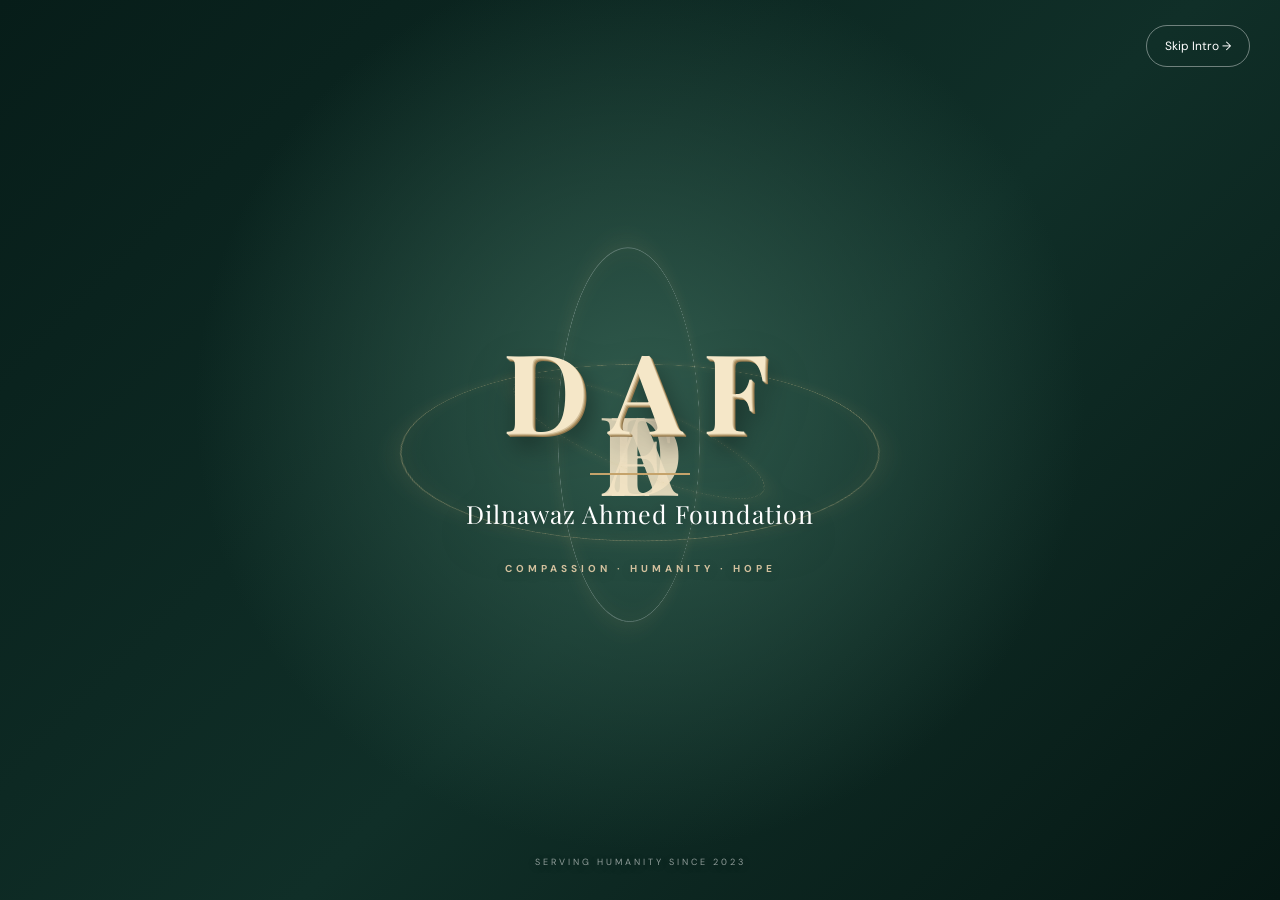
==== commit 3f65e993: "Add files via upload" ====
--- a/index.html
+++ b/index.html
@@ -1,225 +1,98 @@
-
 <!DOCTYPE html>
 <html lang="en">
 <head>
   <meta charset="UTF-8">
   <meta name="viewport" content="width=device-width, initial-scale=1.0">
-
   <meta name="description" content="Dilnawaz Ahmed Foundation — Serving humanity through compassion, dignity and hope since 2023.">
-  <meta name="keywords" content="Dilnawaz Ahmed Foundation, charity, humanitarian work, food distribution, education support, Pakistan">
-  <meta name="author" content="Dilnawaz Ahmed Foundation">
   <meta name="theme-color" content="#173f35">
-
-  <title>Dilnawaz Ahmed Foundation | DAF</title>
+  <title>DAF | Dilnawaz Ahmed Foundation</title>
 
   <link rel="preconnect" href="https://fonts.googleapis.com">
   <link rel="preconnect" href="https://fonts.gstatic.com" crossorigin>
-
   <link href="https://fonts.googleapis.com/css2?family=DM+Sans:wght@400;500;600;700;800&family=Playfair+Display:ital,wght@0,500;0,600;0,700;1,600;1,700&display=swap" rel="stylesheet">
 
   <link rel="stylesheet" href="style.css">
 </head>
-
 <body>
 
-  <!-- ================= INTRO SCREEN ================= -->
-
+  <!-- INTRO -->
   <div class="intro-screen" id="introScreen">
-
     <div class="bubble-container" id="bubbleContainer"></div>
     <div class="floating-letters" id="floatingLetters"></div>
 
-    <button
-      class="skip-intro"
-      id="skipIntro"
-      type="button"
-      aria-label="Skip introduction"
-    >
-      Skip Intro →
-    </button>
+    <button class="skip-intro" id="skipIntro">Skip Intro →</button>
 
     <div class="intro-content">
-
+      <div class="intro-3d-stage" aria-hidden="true"><span class="intro-orbit orbit-one"></span><span class="intro-orbit orbit-two"></span><span class="intro-orbit orbit-three"></span></div>
       <div class="intro-logo">
-
         <div class="logo-symbol">
-          <span>D</span>
-          <span>A</span>
-          <span>F</span>
-        </div>
-
+          <span>D</span><span>A</span><span>F</span>
+        </div>
         <div class="logo-line"></div>
-
-        <div class="logo-name">
-          Dilnawaz Ahmed Foundation
-        </div>
-
+        <div class="logo-name">Dilnawaz Ahmed Foundation</div>
       </div>
-
-      <p class="intro-tagline">
-        COMPASSION · HUMANITY · HOPE
-      </p>
-
+      <p class="intro-tagline">COMPASSION · HUMANITY · HOPE</p>
     </div>
 
-    <div class="intro-footer">
-      SERVING HUMANITY SINCE 2023
-    </div>
-
+    <div class="intro-footer">SERVING HUMANITY SINCE 2023</div>
   </div>
 
-
-  <!-- ================= MAIN WEBSITE ================= -->
-
+  <!-- MAIN WEBSITE -->
   <div class="main-website" id="mainWebsite">
 
-
-    <!-- ================= HEADER ================= -->
-
+    <!-- HEADER -->
     <header class="main-header">
-
-      <a
-        href="#home"
-        class="brand"
-        aria-label="Dilnawaz Ahmed Foundation Home"
-      >
-        DAF<span>.</span>
-      </a>
-
-      <button
-        class="menu-toggle"
-        id="menuToggle"
-        type="button"
-        aria-label="Toggle navigation"
-        aria-controls="mainNav"
-        aria-expanded="false"
-      >
-        ☰
-      </button>
-
-      <nav
-        class="main-nav"
-        id="mainNav"
-        aria-label="Main navigation"
-      >
-
+      <a href="#home" class="brand" aria-label="DAF Home">DAF</a>
+
+      <button class="menu-toggle" id="menuToggle" aria-label="Toggle navigation" aria-expanded="false">☰</button>
+
+      <nav class="main-nav" id="mainNav">
         <a href="#home" class="nav-active">Home</a>
         <a href="#about">About</a>
         <a href="#projects">Projects</a>
         <a href="#impact">Our Impact</a>
         <a href="#gallery">Gallery</a>
         <a href="#contact">Contact</a>
-
-        <a href="#donate" class="donate-nav">
-          Donate
-        </a>
-
+        <a href="#donate" class="donate-nav">Donate</a>
       </nav>
-
     </header>
 
-
-    <!-- ================= THEME SELECTOR ================= -->
-
-    <aside
-      class="theme-picker"
-      id="themePicker"
-      aria-label="Choose website theme"
-    >
-
+    <!-- VERTICAL THEMES -->
+    <aside class="theme-picker" aria-label="Choose website theme">
       <div class="theme-options" id="themeOptions">
-
-        <button
-          class="theme-option selected"
-          data-theme="margalla"
-          aria-label="Margalla Mist"
-          aria-pressed="true"
-          title="Margalla Mist"
-          type="button"
-        >
+        <button class="theme-option selected" data-theme="margalla" aria-label="Margalla Mist" title="Margalla Mist">
           <span class="theme-swatch margalla-swatch"></span>
           <span class="theme-name">Margalla Mist</span>
         </button>
-
-        <button
-          class="theme-option"
-          data-theme="blue"
-          aria-label="Institutional Blue"
-          aria-pressed="false"
-          title="Institutional Blue"
-          type="button"
-        >
+        <button class="theme-option" data-theme="blue" aria-label="Institutional Blue" title="Institutional Blue">
           <span class="theme-swatch blue-swatch"></span>
           <span class="theme-name">Institutional Blue</span>
         </button>
-
-        <button
-          class="theme-option"
-          data-theme="ivory"
-          aria-label="Ivory Press"
-          aria-pressed="false"
-          title="Ivory Press"
-          type="button"
-        >
+        <button class="theme-option" data-theme="ivory" aria-label="Ivory Press" title="Ivory Press">
           <span class="theme-swatch ivory-swatch"></span>
           <span class="theme-name">Ivory Press</span>
         </button>
-
-        <button
-          class="theme-option"
-          data-theme="sage"
-          aria-label="Sage Calm"
-          aria-pressed="false"
-          title="Sage Calm"
-          type="button"
-        >
+        <button class="theme-option" data-theme="sage" aria-label="Sage Calm" title="Sage Calm">
           <span class="theme-swatch sage-swatch"></span>
           <span class="theme-name">Sage Calm</span>
         </button>
-
-        <button
-          class="theme-option"
-          data-theme="indigo"
-          aria-label="Indigo Night"
-          aria-pressed="false"
-          title="Indigo Night"
-          type="button"
-        >
+        <button class="theme-option" data-theme="indigo" aria-label="Indigo Night" title="Indigo Night">
           <span class="theme-swatch indigo-swatch"></span>
           <span class="theme-name">Indigo Night</span>
         </button>
-
-        <button
-          class="theme-option"
-          data-theme="graphite"
-          aria-label="Graphite"
-          aria-pressed="false"
-          title="Graphite"
-          type="button"
-        >
+        <button class="theme-option" data-theme="graphite" aria-label="Graphite" title="Graphite">
           <span class="theme-swatch graphite-swatch"></span>
           <span class="theme-name">Graphite</span>
         </button>
-
       </div>
-
     </aside>
 
-
-    <!-- ================= MAIN CONTENT ================= -->
-
     <main>
 
-
-      <!-- ================= HERO SECTION ================= -->
-
+      <!-- HERO -->
       <section class="hero-section" id="home">
-
         <div class="hero-text">
-
-          <span class="hero-eyebrow">
-            DILNAWAZ AHMED FOUNDATION
-          </span>
+          <span class="hero-eyebrow">DILNAWAZ AHMED FOUNDATION</span>
 
           <h1>
             Small Acts.<br>
@@ -227,742 +100,374 @@
           </h1>
 
           <p>
-            We believe that every act of kindness has the power
-            to transform a life. Together, we are building a world
-            where compassion reaches everyone.
+            We believe that every act of kindness has the power to transform a life.
+            Together, we are building a world where compassion reaches everyone.
           </p>
 
           <div class="hero-actions">
-
-            <a href="#projects" class="hero-button">
-              Explore Our Work →
-            </a>
-
-            <a href="#donate" class="hero-secondary">
-              Support Our Mission
-            </a>
-
+            <a href="#projects" class="hero-button">Explore Our Work →</a>
+            <a href="#donate" class="hero-secondary">Support Our Mission</a>
           </div>
 
           <div class="hero-caption">
             <span class="caption-line"></span>
             Serving humanity with dignity since 2023
           </div>
-
-        </div>
-
-
-        <!-- HERO SLIDER -->
+        </div>
 
         <div class="hero-visual">
-
           <div class="hero-slider" id="heroSlider">
 
             <div class="slide active" aria-hidden="false">
-
               <div class="slide-image slide-one">
-
                 <div class="slide-caption">
-
                   <span>01 / SERVING HUMANITY</span>
-
-                  <h3>
-                    Kindness Makes<br>
-                    Life Beautiful.
-                  </h3>
-
+                  <h3>Kindness Makes<br>Life Beautiful.</h3>
                 </div>
-
               </div>
-
-            </div>
-
+            </div>
 
             <div class="slide" aria-hidden="true">
-
               <div class="slide-image slide-two">
-
                 <div class="slide-caption">
-
                   <span>02 / FOOD DISTRIBUTION</span>
-
-                  <h3>
-                    Sharing Food.<br>
-                    Sharing Hope.
-                  </h3>
-
+                  <h3>Sharing Food.<br>Sharing Hope.</h3>
                 </div>
-
               </div>
-
-            </div>
-
+            </div>
 
             <div class="slide" aria-hidden="true">
-
               <div class="slide-image slide-three">
-
                 <div class="slide-caption">
-
                   <span>03 / COMMUNITY SUPPORT</span>
-
-                  <h3>
-                    Together We Can<br>
-                    Make a Difference.
-                  </h3>
-
+                  <h3>Together We Can<br>Make a Difference.</h3>
                 </div>
-
               </div>
-
-            </div>
-
+            </div>
+
+            <div class="slide" aria-hidden="true">
+              <div class="slide-image slide-four">
+                <div class="slide-caption">
+                  <span>04 / COMMUNITY SUPPORT</span>
+                  <h3>Hope Begins<br>With Care.</h3>
+                </div>
+              </div>
+            </div>
 
             <div class="slider-controls">
-
-              <button
-                id="previousSlide"
-                type="button"
-                aria-label="Previous slide"
-              >
-                ←
-              </button>
-
-              <button
-                id="nextSlide"
-                type="button"
-                aria-label="Next slide"
-              >
-                →
-              </button>
-
-            </div>
-
-          </div>
-
+              <button id="previousSlide" aria-label="Previous slide">←</button>
+              <button id="nextSlide" aria-label="Next slide">→</button>
+            </div>
+          </div>
 
           <div class="hero-floating-card">
-
             <span class="floating-icon">♡</span>
-
             <div>
               <strong>One Mission</strong>
               <small>A Better Tomorrow</small>
             </div>
-
-          </div>
-
-        </div>
-
-      </section>
-
-
-      <!-- ================= ABOUT SECTION ================= -->
-
+          </div>
+        </div>
+      </section>
+
+      <!-- ABOUT -->
       <section class="about-section" id="about">
-
-        <div class="section-heading">
-
+        <div class="section-heading">
           <span>WHO WE ARE</span>
-
-          <h2>
-            Driven by Humanity.<br>
-            United by Compassion.
-          </h2>
-
-          <p>
-            Dilnawaz Ahmed Foundation is committed to supporting
-            communities through meaningful humanitarian initiatives.
-          </p>
-
-        </div>
-
+          <h2>Driven by Humanity.<br>United by Compassion.</h2>
+          <p>Dilnawaz Ahmed Foundation is committed to supporting communities through meaningful humanitarian initiatives.</p>
+        </div>
 
         <div class="about-content">
-
           <div class="about-image">
-
-            <div class="about-image-inner">
-              COMPASSION IN ACTION
-            </div>
-
-          </div>
-
+            <div class="about-image-inner"><img src="assets/gallery/gallery-01.jpg" alt="Food and ration packages prepared by the foundation for distribution" loading="lazy"></div>
+          </div>
 
           <div class="about-text">
-
-            <span class="small-label">
-              OUR PURPOSE
-            </span>
-
-            <h3>
-              Every person deserves care, respect and hope.
-            </h3>
-
+            <span class="small-label">OUR PURPOSE</span>
+            <h3>Every person deserves care, respect and hope.</h3>
             <p>
-              Since 2023, our foundation has been working to bring
-              practical support to people who need it most.
-              From food distribution to educational support,
-              our mission is built around dignity, service
-              and collective action.
+              Since 2023, our foundation has been working to bring practical support
+              to people who need it most. From food distribution to educational
+              support, our mission is built around dignity, service and collective action.
             </p>
-
-            <a href="#projects" class="text-link">
-              Discover Our Initiatives →
-            </a>
-
-          </div>
-
-        </div>
-
-      </section>
-
-
-      <!-- ================= PROJECTS SECTION ================= -->
-
+            <a href="#projects" class="text-link">Discover Our Initiatives →</a>
+          </div>
+        </div>
+      </section>
+
+      <!-- PROJECTS -->
       <section class="projects-section" id="projects">
-
-        <div class="section-heading">
-
+        <div class="section-heading">
           <span>WHAT WE DO</span>
-
           <h2>Our Projects</h2>
-
-          <p>
-            Every initiative represents a commitment to making
-            everyday life a little better for someone.
-          </p>
-
-        </div>
-
+          <p>Every initiative represents a commitment to making everyday life a little better for someone.</p>
+        </div>
 
         <div class="project-grid">
-
-
           <article class="project-card" id="ramzan-ration">
-
             <div class="project-number">01</div>
             <div class="project-icon">◈</div>
-
             <h3>Ramzan Ration Drive</h3>
-
-            <p>
-              Providing essential food supplies to deserving
-              families during the blessed month of Ramadan.
-            </p>
-
-            <a href="#project-details">
-              Explore Project →
-            </a>
-
-          </article>
-
+            <p>Providing essential food supplies to deserving families during the blessed month of Ramadan.</p>
+            <a href="#project-details">Explore Project →</a>
+          </article>
 
           <article class="project-card" id="iftar-boxes">
-
             <div class="project-number">02</div>
             <div class="project-icon">☾</div>
-
             <h3>Iftar Boxes</h3>
-
-            <p>
-              Distributing Iftar meals to individuals
-              and families during Ramadan.
-            </p>
-
-            <a href="#project-details">
-              Explore Project →
-            </a>
-
-          </article>
-
+            <p>Distributing Iftar meals to individuals and families during Ramadan.</p>
+            <a href="#project-details">Explore Project →</a>
+          </article>
 
           <article class="project-card" id="monthly-food">
-
             <div class="project-number">03</div>
             <div class="project-icon">♡</div>
-
             <h3>Monthly Food Drive</h3>
-
-            <p>
-              Sharing freshly prepared meals, including biryani,
-              with deserving communities.
-            </p>
-
-            <a href="#project-details">
-              Explore Project →
-            </a>
-
-          </article>
-
+            <p>Sharing freshly prepared meals, including biryani, with deserving communities.</p>
+            <a href="#project-details">Explore Project →</a>
+          </article>
 
           <article class="project-card" id="madrasa-project">
-
             <div class="project-number">04</div>
             <div class="project-icon">⌂</div>
-
             <h3>Madrasa Project</h3>
-
-            <p>
-              Supporting students with reading tables, Quran Pak,
-              air coolers, heaters and sweaters.
-            </p>
-
-            <a href="#project-details">
-              Explore Project →
-            </a>
-
-          </article>
-
+            <p>Supporting students with reading tables, Quran Pak, air coolers, heaters and sweaters.</p>
+            <a href="#project-details">Explore Project →</a>
+          </article>
 
           <article class="project-card" id="roadside-hope">
-
             <div class="project-number">05</div>
             <div class="project-icon">✦</div>
-
             <h3>Roadside Drive of Hope</h3>
-
-            <p>
-              Reaching people on roadsides with food,
-              kindness and a message of hope.
-            </p>
-
-            <a href="#project-details">
-              Explore Project →
-            </a>
-
-          </article>
-
+            <p>Reaching people on roadsides with food, kindness and a message of hope.</p>
+            <a href="#project-details">Explore Project →</a>
+          </article>
 
           <article class="project-card" id="atta-drive">
-
             <div class="project-number">06</div>
             <div class="project-icon">▤</div>
-
             <h3>Atta Drive</h3>
-
-            <p>
-              Distributing flour to help families meet
-              their essential household food needs.
-            </p>
-
-            <a href="#project-details">
-              Explore Project →
-            </a>
-
-          </article>
-
-        </div>
-
-      </section>
-
-
-      <!-- ================= PROJECT DETAILS ================= -->
-
-      <section
-        class="project-details-section"
-        id="project-details"
-      >
-
-        <div class="section-heading">
-
+            <p>Distributing flour to help families meet their essential household food needs.</p>
+            <a href="#project-details">Explore Project →</a>
+          </article>
+        </div>
+      </section>
+
+      <!-- PROJECT DETAILS -->
+      <section class="project-details-section" id="project-details">
+        <div class="section-heading">
           <span>OUR INITIATIVES</span>
-
           <h2>How We Make a Difference</h2>
-
-          <p>
-            Our projects focus on practical support,
-            community welfare and human dignity.
-          </p>
-
-        </div>
-
+          <p>Our projects focus on practical support, community welfare and human dignity.</p>
+        </div>
 
         <div class="project-details-grid">
-
-          <article class="project-detail-card">
-
+          <article class="project-detail-card">
             <h3>Ramzan Ration Drive</h3>
-
-            <p>
-              Essential grocery packages are distributed to
-              deserving families to help them manage household
-              food requirements during Ramadan.
-            </p>
-
-          </article>
-
-
-          <article class="project-detail-card">
-
+            <p>Essential grocery packages are distributed to deserving families to help them manage household food requirements during Ramadan.</p>
+          </article>
+          <article class="project-detail-card">
             <h3>Iftar Boxes</h3>
-
-            <p>
-              Prepared Iftar boxes are distributed to people
-              who need assistance during the holy month.
-            </p>
-
-          </article>
-
-
-          <article class="project-detail-card">
-
+            <p>Prepared Iftar boxes are distributed to people who need assistance during the holy month.</p>
+          </article>
+          <article class="project-detail-card">
             <h3>Monthly Food Drive</h3>
-
-            <p>
-              Monthly meal distribution initiatives provide
-              freshly prepared food, including biryani,
-              to communities.
-            </p>
-
-          </article>
-
-
-          <article class="project-detail-card">
-
+            <p>Monthly meal distribution initiatives provide freshly prepared food, including biryani, to communities.</p>
+          </article>
+          <article class="project-detail-card">
             <h3>Madrasa Project</h3>
-
-            <p>
-              Educational support includes reading tables,
-              Quran Pak, air coolers, heaters and sweaters
-              for students.
-            </p>
-
-          </article>
-
-
-          <article class="project-detail-card">
-
+            <p>Educational support includes reading tables, Quran Pak, air coolers, heaters and sweaters for students.</p>
+          </article>
+          <article class="project-detail-card">
             <h3>Roadside Drive of Hope</h3>
-
-            <p>
-              This initiative reaches roadside individuals
-              with food and humanitarian support.
-            </p>
-
-          </article>
-
-
-          <article class="project-detail-card">
-
+            <p>This initiative reaches roadside individuals with food and humanitarian support.</p>
+          </article>
+          <article class="project-detail-card">
             <h3>Atta Drive</h3>
-
-            <p>
-              Flour distribution helps families fulfil
-              a basic household food need.
-            </p>
-
-          </article>
-
-        </div>
-
-      </section>
-
-
-      <!-- ================= IMPACT SECTION ================= -->
-
+            <p>Flour distribution helps families fulfil a basic household food need.</p>
+          </article>
+        </div>
+      </section>
+
+      <!-- IMPACT -->
       <section class="impact-section" id="impact">
-
-        <div class="section-heading">
-
+        <div class="section-heading">
           <span>OUR JOURNEY OF IMPACT</span>
-
-          <h2>
-            Real Numbers.<br>
-            Real Difference.
-          </h2>
-
-          <p>
-            Every number represents an initiative, an effort
-            and a commitment to serving humanity.
-          </p>
-
-        </div>
-
+          <h2>Real Numbers.<br>Real Difference.</h2>
+          <p>Every number represents an initiative, an effort and a commitment to serving humanity.</p>
+        </div>
 
         <div class="impact-grid">
-
-
           <div class="impact-card">
-
             <div class="impact-icon">♡</div>
-
             <strong data-count="25">0</strong>
-
             <span>Food Drives</span>
-
             <small>Community Food Initiatives</small>
-
-          </div>
-
-
+          </div>
           <div class="impact-card">
-
             <div class="impact-icon">⌂</div>
-
             <strong data-count="87">0</strong>
-
             <span>Madrasa Projects</span>
-
             <small>Educational &amp; Madrasa Support</small>
-
-          </div>
-
-
+          </div>
           <div class="impact-card">
-
             <div class="impact-icon">☾</div>
-
             <strong data-count="1700">0</strong>
-
             <span>Iftar Boxes</span>
-
             <small>Ramzan Food Distribution</small>
-
-          </div>
-
-
+          </div>
           <div class="impact-card">
-
             <div class="impact-icon">▣</div>
-
             <strong data-count="159">0</strong>
-
             <span>Ramzan Ration</span>
-
             <small>Ration Distribution</small>
-
-          </div>
-
-
+          </div>
           <div class="impact-card">
-
             <div class="impact-icon">✦</div>
-
             <strong data-count="5">0</strong>
-
             <span>Roadside Ration of Hope</span>
-
             <small>Roadside Humanitarian Drives</small>
-
-          </div>
-
-        </div>
-
-      </section>
-
-
-      <!-- ================= GALLERY SECTION ================= -->
-
+          </div>
+        </div>
+      </section>
+
+      <!-- GALLERY -->
       <section class="gallery-section" id="gallery">
-
-        <div class="section-heading">
-
+        <div class="section-heading">
           <span>MOMENTS THAT MATTER</span>
-
           <h2>Our Gallery</h2>
-
-          <p>
-            Real moments from our journey of service
-            and compassion.
-          </p>
-
-        </div>
-
+          <p>Real moments from our journey of service and compassion.</p>
+        </div>
 
         <div class="gallery-grid">
-
-          <div class="gallery-item gallery-large">
-
-            <div class="gallery-placeholder">
-              Foundation Activities
-            </div>
-
-          </div>
-
-
-          <div class="gallery-item">
-
-            <div class="gallery-placeholder">
-              Food Distribution
-            </div>
-
-          </div>
-
-
-          <div class="gallery-item">
-
-            <div class="gallery-placeholder">
-              Community Support
-            </div>
-
-          </div>
-
-
-          <div class="gallery-item">
-
-            <div class="gallery-placeholder">
-              Ramzan Initiatives
-            </div>
-
-          </div>
-
-
-          <div class="gallery-item">
-
-            <div class="gallery-placeholder">
-              Madrasa Project
-            </div>
-
-          </div>
-
-        </div>
-
-      </section>
-
-
-      <!-- ================= DONATION SECTION ================= -->
-
+          <div class="gallery-item gallery-large"><img src="assets/gallery/gallery-01.jpg" alt="Foundation ration packages prepared for distribution" loading="lazy"></div>
+          <div class="gallery-item"><img src="assets/gallery/gallery-02.jpg" alt="Prepared food boxes for community support" loading="lazy"></div>
+          <div class="gallery-item"><img src="assets/gallery/gallery-03.jpg" alt="Food packages prepared for distribution" loading="lazy"></div>
+          <div class="gallery-item"><img src="assets/gallery/gallery-04.jpg" alt="Roadside humanitarian support activity" loading="lazy"></div>
+          <div class="gallery-item"><img src="assets/gallery/gallery-05.jpg" alt="Students in a classroom receiving educational support" loading="lazy"></div>
+          <div class="gallery-item"><img src="assets/gallery/gallery-06.jpg" alt="Community members sharing a meal" loading="lazy"></div>
+        </div>
+      </section>
+
+      <!-- DONATION SECTION -->
       <section class="donate-section" id="donate">
-
         <div class="donate-content">
-
           <span>BE A PART OF THE CHANGE</span>
-
-          <h2>
-            Small Contributions.<br>
-            Lasting Impact.
-          </h2>
-
-          <p>
-            Your support helps us continue serving communities
-            through food distribution, educational assistance
-            and humanitarian initiatives.
-          </p>
-
-          <a href="#contact" class="donate-button">
-            Support Our Mission →
-          </a>
-
-          <small>
-            Contact the foundation for donation details.
-          </small>
-
-        </div>
-
-      </section>
-
-
-      <!-- ================= CONTACT SECTION ================= -->
-
+          <h2>Small Contributions.<br>Lasting Impact.</h2>
+          <p>Choose the cause you would like to support. The foundation's Easypaisa account details will appear after you select a donation category.</p>
+
+          <div class="donation-choices" aria-label="Choose a donation category">
+            <button type="button" class="donation-choice" data-donation="Ramzan Ration Drive">Ramzan Ration Drive</button>
+            <button type="button" class="donation-choice" data-donation="Iftar Boxes">Iftar Boxes</button>
+            <button type="button" class="donation-choice" data-donation="Monthly Food Drive">Monthly Food Drive</button>
+            <button type="button" class="donation-choice" data-donation="Madrasa Project">Madrasa Project</button>
+            <button type="button" class="donation-choice" data-donation="Roadside Drive of Hope">Roadside Drive of Hope</button>
+            <button type="button" class="donation-choice" data-donation="General Foundation Support">General Foundation Support</button>
+          </div>
+
+          <div class="donation-account" id="donationAccount" hidden aria-live="polite">
+            <h3 id="donationSelectedTitle">Donation details</h3>
+            <p>Thank you for supporting this initiative. You can send your donation to this Easypaisa account:</p>
+            <div class="easypaisa-account-row">
+              <strong id="easypaisaNumber">0311 1564396</strong>
+              <button type="button" id="copyEasypaisa" class="copy-account-button">Copy Number</button>
+            </div>
+            <small>Payment method: Easypaisa. Please verify the recipient details before confirming your transfer.</small>
+            <p class="donation-note">After sending your donation, keep your transaction receipt for your records.</p>
+          </div>
+        </div>
+      </section>
+
+      <!-- CONTACT -->
       <section class="contact-section" id="contact">
-
-        <div class="section-heading">
-
+        <div class="section-heading">
           <span>GET IN TOUCH</span>
-
-          <h2>
-            Let's Make a Difference Together.
-          </h2>
-
-          <p>
-            Have a question, want to volunteer, or wish to
-            support our work? Connect with us.
-          </p>
-
-        </div>
-
+          <h2>Let's Make a Difference Together.</h2>
+          <p>Have a question, want to volunteer, or wish to support our work? Connect with us.</p>
+        </div>
 
         <div class="contact-content">
-
-
           <div class="contact-card">
-
             <span>✉</span>
-
             <h3>Email</h3>
-
-            <p>
-              Official email address coming soon.
-            </p>
-
-          </div>
-
-
+            <p><a href="mailto:DAF@gmail.com">DAF@gmail.com</a></p>
+          </div>
           <div class="contact-card">
-
             <span>⌖</span>
-
             <h3>Location</h3>
-
-            <p>
-              Official foundation address coming soon.
-            </p>
-
-          </div>
-
-
+            <p>Official foundation address coming soon.</p>
+          </div>
           <div class="contact-card">
-
             <span>♡</span>
-
             <h3>Join Us</h3>
-
-            <p>
-              Be part of our mission to serve humanity.
-            </p>
-
-          </div>
-
-        </div>
-
-      </section>
-
+            <p>Be part of our mission to serve humanity.</p>
+          </div>
+        </div>
+      </section>
     </main>
 
-
-    <!-- ================= FOOTER ================= -->
-
+    <!-- FOOTER -->
     <footer class="main-footer">
-
-      <div class="footer-brand">
-        DAF<span>.</span>
-      </div>
-
+      <div class="footer-brand">DAF</div>
       <p>Dilnawaz Ahmed Foundation</p>
-
       <p>Serving Humanity Since 2023.</p>
 
-
       <div class="footer-links">
-
         <a href="#home">Home</a>
         <a href="#about">About</a>
         <a href="#projects">Projects</a>
         <a href="#impact">Our Impact</a>
         <a href="#gallery">Gallery</a>
         <a href="#donate">Donate</a>
-        <a href="#contact">Contact</a>
-
       </div>
 
-
       <div class="footer-bottom">
-
-        © <span class="current-year"></span>
-        Dilnawaz Ahmed Foundation.
-        All Rights Reserved.
-
+        © <span class="current-year"></span> Dilnawaz Ahmed Foundation. All Rights Reserved.
+        <p class="site-credit">Website designed and maintained by
+          <a href="https://httpwebsitename-alt.github.io/roshaanimran/#" target="_blank" rel="noopener noreferrer">Roshaan Imran</a>
+        </p>
       </div>
-
     </footer>
-
   </div>
 
 
-  <!-- ================= JAVASCRIPT ================= -->
+  <script>
+    document.addEventListener("DOMContentLoaded", function () {
+      const choices = document.querySelectorAll(".donation-choice");
+      const accountPanel = document.getElementById("donationAccount");
+      const selectedTitle = document.getElementById("donationSelectedTitle");
+      const copyButton = document.getElementById("copyEasypaisa");
+      const accountNumber = "03111564396";
+
+      choices.forEach(function (button) {
+        button.addEventListener("click", function () {
+          choices.forEach(function (item) {
+            item.classList.remove("active");
+            item.setAttribute("aria-pressed", "false");
+          });
+          button.classList.add("active");
+          button.setAttribute("aria-pressed", "true");
+          selectedTitle.textContent = "Donate to: " + button.dataset.donation;
+          accountPanel.hidden = false;
+          accountPanel.scrollIntoView({ behavior: "smooth", block: "nearest" });
+        });
+      });
+
+      if (copyButton) {
+        copyButton.addEventListener("click", async function () {
+          try {
+            await navigator.clipboard.writeText(accountNumber);
+            copyButton.textContent = "Copied!";
+          } catch (error) {
+            copyButton.textContent = "Select number to copy";
+          }
+        });
+      }
+    });
+  </script>
 
   <script src="script.js"></script>
-
 </body>
 </html>
--- a/style.css
+++ b/style.css
@@ -1201,3 +1201,497 @@
     transition-duration:.01ms !important;
   }
 }
+
+
+
+/* =========================================================
+   DAF HERO SLIDER PATCH
+   - Keeps the One Mission card below the slide caption
+   - Provides ready-to-use image paths for the three slides
+========================================================= */
+
+/* Keep the floating card outside the slide's text area. */
+.hero-visual {
+  position: relative;
+  overflow: visible;
+}
+
+.hero-floating-card {
+  left: 18px;
+  bottom: -22px;
+  transform: none;
+  z-index: 7;
+}
+
+/* Use these image filenames when the foundation photos are supplied.
+   The gradient remains as a fallback until the photos are added. */
+.slide-one {
+  background:
+    linear-gradient(135deg, rgba(13, 44, 37, .22), rgba(13, 44, 37, .58)),
+    url("assets/slides/slide-01.jpg") center / cover no-repeat,
+    radial-gradient(circle at 25% 25%, #d2c5a4, transparent 35%),
+    linear-gradient(135deg, #9aab91, #315c49);
+}
+
+.slide-two {
+  background:
+    linear-gradient(135deg, rgba(45, 31, 18, .18), rgba(45, 31, 18, .58)),
+    url("assets/slides/slide-02.jpg") center / cover no-repeat,
+    radial-gradient(circle at 75% 25%, #e5d1a7, transparent 35%),
+    linear-gradient(135deg, #c7a77a, #775339);
+}
+
+.slide-three {
+  background:
+    linear-gradient(135deg, rgba(25, 43, 54, .18), rgba(25, 43, 54, .58)),
+    url("assets/slides/slide-03.jpg") center / cover no-repeat,
+    radial-gradient(circle at 25% 25%, #c5d0d3, transparent 35%),
+    linear-gradient(135deg, #91a7b4, #344f62);
+}
+
+/* Ensure slide text remains readable over real photographs. */
+.slide-caption {
+  text-shadow: 0 2px 18px rgba(0, 0, 0, .28);
+}
+
+/* Responsive placement: card stays below the slide and never covers text. */
+@media (max-width: 760px) {
+  .hero-floating-card {
+    left: 12px;
+    bottom: -18px;
+    transform: none;
+    padding: 12px 15px;
+  }
+
+  .hero-slider {
+    margin-bottom: 30px;
+  }
+}
+
+@media (min-width: 761px) and (max-width: 1100px) {
+  .hero-floating-card {
+    left: 12px;
+    bottom: -18px;
+    transform: none;
+  }
+}
+
+
+
+/* =========================================================
+   DAF REAL FOUNDATION PHOTOS - FINAL SLIDER/GALLERY
+   All photographs are from the user's supplied WhatsApp ZIP.
+========================================================= */
+.hero-visual {
+  position: relative;
+  overflow: visible;
+  padding-bottom: 36px;
+}
+
+.hero-slider { position: relative; z-index: 1; }
+
+.hero-floating-card {
+  left: 18px !important;
+  right: auto !important;
+  bottom: 0 !important;
+  top: auto !important;
+  transform: none !important;
+  z-index: 6;
+}
+
+.slide-one { background: url("assets/slides/slide-01.jpg") center / cover no-repeat; }
+.slide-two { background: url("assets/slides/slide-02.jpg") center / cover no-repeat; }
+.slide-three { background: url("assets/slides/slide-03.jpg") center / cover no-repeat; }
+.slide-four { background: url("assets/slides/slide-04.jpg") center / cover no-repeat; }
+
+.slide-image {
+  background-size: cover;
+  background-position: center;
+  background-repeat: no-repeat;
+}
+
+.slide-caption {
+  position: relative;
+  z-index: 2;
+  text-shadow: 0 2px 14px rgba(0,0,0,.35);
+}
+
+@media (max-width: 760px) {
+  .hero-visual { padding-bottom: 72px; }
+  .hero-floating-card {
+    left: 12px !important;
+    bottom: 12px !important;
+    max-width: calc(100% - 24px);
+  }
+}
+
+
+
+/* =========================================================
+   HOMEPAGE REAL PHOTO FIX
+   Replaces gradient placeholder panels with supplied photos.
+========================================================= */
+
+.about-image-inner {
+  overflow: hidden;
+  padding: 0;
+  background: #e8e5da;
+}
+
+.about-image-inner img {
+  display: block;
+  width: 100%;
+  height: 100%;
+  min-height: 342px;
+  object-fit: cover;
+  object-position: center;
+}
+
+.gallery-item {
+  overflow: hidden;
+  background: #e8e5da;
+}
+
+.gallery-item > img {
+  display: block;
+  width: 100%;
+  height: 100%;
+  min-height: 180px;
+  object-fit: cover;
+  object-position: center;
+  transition: transform .45s ease;
+}
+
+.gallery-item:hover > img {
+  transform: scale(1.035);
+}
+
+@media (max-width: 760px) {
+  .about-image-inner img { min-height: 260px; }
+  .gallery-grid {
+    grid-template-columns: repeat(2, minmax(0, 1fr)) !important;
+    grid-auto-rows: 170px;
+  }
+}
+
+
+
+/* =========================================================
+   DAF DONATION CATEGORY + EASYPAISA ACCOUNT PANEL
+========================================================= */
+.donation-choices {
+  display: grid;
+  grid-template-columns: repeat(2, minmax(0, 1fr));
+  gap: 12px;
+  margin: 26px 0 20px;
+  max-width: 760px;
+}
+
+.donation-choice {
+  appearance: none;
+  border: 1px solid var(--border);
+  border-radius: 12px;
+  padding: 15px 16px;
+  background: var(--surface);
+  color: var(--text);
+  font: inherit;
+  font-weight: 600;
+  text-align: left;
+  cursor: pointer;
+  transition: border-color .2s ease, background .2s ease, transform .2s ease;
+}
+
+.donation-choice:hover,
+.donation-choice:focus-visible,
+.donation-choice.active {
+  border-color: var(--secondary);
+  background: var(--surface);
+  transform: translateY(-2px);
+  outline: none;
+  box-shadow: 0 5px 18px rgba(20, 40, 30, .09);
+}
+
+.donation-account {
+  max-width: 760px;
+  margin-top: 22px;
+  padding: 24px;
+  border: 1px solid var(--border);
+  border-left: 4px solid var(--secondary);
+  border-radius: 16px;
+  background: var(--surface);
+  color: var(--text);
+  box-shadow: 0 12px 30px rgba(20, 40, 30, .08);
+}
+
+.donation-account[hidden] { display: none !important; }
+
+.donation-account h3 {
+  margin: 0 0 10px;
+  color: var(--primary);
+}
+
+.easypaisa-account-row {
+  display: flex;
+  align-items: center;
+  justify-content: space-between;
+  gap: 14px;
+  flex-wrap: wrap;
+  margin: 16px 0;
+  padding: 14px 16px;
+  border-radius: 10px;
+  background: var(--background);
+}
+
+.easypaisa-account-row strong {
+  font-size: clamp(20px, 3vw, 27px);
+  letter-spacing: .04em;
+  color: var(--primary);
+}
+
+.copy-account-button {
+  border: 0;
+  border-radius: 8px;
+  padding: 10px 15px;
+  background: var(--primary);
+  color: #fff;
+  font: inherit;
+  font-weight: 600;
+  cursor: pointer;
+}
+
+.copy-account-button:hover { filter: brightness(1.12); }
+
+.donation-note { margin: 12px 0 0; font-size: .92rem; }
+
+.site-credit {
+  margin: 12px 0 0;
+  font-size: .9rem;
+}
+
+.site-credit a {
+  color: inherit;
+  font-weight: 700;
+  text-decoration: underline;
+  text-decoration-color: var(--secondary);
+  text-underline-offset: 4px;
+}
+
+.site-credit a:hover { color: var(--secondary); }
+
+@media (max-width: 600px) {
+  .donation-choices { grid-template-columns: 1fr; }
+  .donation-account { padding: 18px; }
+}
+
+
+
+/* =========================================================
+   DAF HEADER BRAND + ABOUT PHOTO REFINEMENT
+   Theme-aware header and compact, natural photo presentation.
+========================================================= */
+
+/* Header follows the active theme instead of staying white. */
+.main-header {
+  background: var(--background);
+  background: color-mix(in srgb, var(--background) 96%, transparent);
+  transition: background-color .25s ease, border-color .25s ease;
+}
+
+/* Remove the visual accent dot from the DAF wordmark. */
+.brand,
+.footer-brand {
+  color: var(--primary);
+}
+
+/* About image: use the authentic ration-package photo in a balanced frame. */
+.about-image {
+  min-height: 390px;
+  padding: 18px;
+  overflow: hidden;
+  background: var(--surface);
+  border: 1px solid var(--border);
+}
+
+.about-image-inner {
+  min-height: 342px;
+  height: 342px;
+  overflow: hidden;
+  display: block;
+  background: var(--surface);
+}
+
+.about-image-inner img {
+  display: block;
+  width: 100%;
+  height: 100%;
+  min-height: 0;
+  object-fit: cover;
+  object-position: center 48%;
+  border-radius: 2px;
+}
+
+@media (max-width: 760px) {
+  .about-image {
+    min-height: 300px;
+    padding: 12px;
+  }
+
+  .about-image-inner {
+    height: 276px;
+    min-height: 276px;
+  }
+}
+
+
+
+/* =========================================================
+   DAF THEME PICKER + 3D INTRO REFINEMENT
+   Theme-aware controls and a lightweight CSS 3D opening.
+========================================================= */
+
+/* Theme picker must follow the active palette (no permanent white panel). */
+.theme-options {
+  background: color-mix(in srgb, var(--surface) 92%, var(--background));
+  border-color: var(--border);
+  box-shadow: 0 14px 38px color-mix(in srgb, var(--primary-dark) 14%, transparent);
+  backdrop-filter: blur(16px);
+  -webkit-backdrop-filter: blur(16px);
+}
+
+.theme-option {
+  border-radius: 50%;
+}
+
+.theme-option:hover {
+  background: color-mix(in srgb, var(--primary) 9%, var(--surface));
+}
+
+.theme-option.selected {
+  background: color-mix(in srgb, var(--secondary) 12%, var(--surface));
+}
+
+.theme-option.selected .theme-swatch {
+  outline: 2px solid var(--secondary);
+  outline-offset: 4px;
+  box-shadow: 0 0 0 5px color-mix(in srgb, var(--secondary) 14%, transparent);
+}
+
+.theme-name {
+  background: var(--primary-dark);
+  color: #fff;
+}
+
+/* 3D intro stage */
+.intro-content {
+  perspective: 1100px;
+}
+
+.intro-3d-stage {
+  position: absolute;
+  left: 50%;
+  top: 45%;
+  width: min(70vw, 560px);
+  height: min(70vw, 560px);
+  transform: translate(-50%, -50%);
+  transform-style: preserve-3d;
+  pointer-events: none;
+  z-index: -1;
+}
+
+.intro-orbit {
+  position: absolute;
+  inset: 8%;
+  border: 1px solid rgba(222, 195, 143, .42);
+  border-radius: 50%;
+  box-shadow: 0 0 26px rgba(197, 163, 107, .12), inset 0 0 24px rgba(197, 163, 107, .08);
+  transform-style: preserve-3d;
+}
+
+.orbit-one {
+  transform: rotateX(68deg) rotateZ(-18deg);
+  animation: orbitSpinOne 13s linear infinite;
+}
+
+.orbit-two {
+  inset: 17%;
+  border-color: rgba(255,255,255,.24);
+  transform: rotateY(68deg) rotateZ(25deg);
+  animation: orbitSpinTwo 17s linear infinite;
+}
+
+.orbit-three {
+  inset: 26%;
+  border-style: dashed;
+  border-color: rgba(222,195,143,.28);
+  transform: rotateX(74deg) rotateY(22deg);
+  animation: orbitSpinThree 20s linear infinite;
+}
+
+.logo-symbol {
+  position: relative;
+  transform-style: preserve-3d;
+  animation: daf3DReveal 2.2s cubic-bezier(.2,.75,.2,1) both, daf3DFloat 5s ease-in-out 2.2s infinite;
+  text-shadow:
+    1px 1px 0 #d6c39f,
+    2px 2px 0 #b59b6c,
+    3px 3px 0 #92774d,
+    5px 12px 22px rgba(0,0,0,.35);
+}
+
+.logo-symbol span {
+  display: inline-block;
+  transform: translateZ(28px);
+  backface-visibility: hidden;
+}
+
+.intro-logo {
+  position: relative;
+  z-index: 2;
+  filter: drop-shadow(0 18px 24px rgba(0,0,0,.16));
+}
+
+.intro-tagline,
+.logo-name,
+.intro-footer {
+  text-shadow: 0 2px 12px rgba(0,0,0,.24);
+}
+
+@keyframes daf3DReveal {
+  0% { opacity: 0; transform: rotateX(48deg) rotateY(-42deg) translateY(40px) scale(.62); }
+  65% { opacity: 1; transform: rotateX(-7deg) rotateY(9deg) translateY(-5px) scale(1.04); }
+  100% { opacity: 1; transform: rotateX(0) rotateY(0) translateY(0) scale(1); }
+}
+@keyframes daf3DFloat {
+  0%,100% { transform: translateY(0) rotateY(-3deg); }
+  50% { transform: translateY(-9px) rotateY(3deg); }
+}
+@keyframes orbitSpinOne {
+  from { transform: rotateX(68deg) rotateZ(-18deg) rotate(0); }
+  to { transform: rotateX(68deg) rotateZ(-18deg) rotate(360deg); }
+}
+@keyframes orbitSpinTwo {
+  from { transform: rotateY(68deg) rotateZ(25deg) rotate(0); }
+  to { transform: rotateY(68deg) rotateZ(25deg) rotate(-360deg); }
+}
+@keyframes orbitSpinThree {
+  from { transform: rotateX(74deg) rotateY(22deg) rotate(0); }
+  to { transform: rotateX(74deg) rotateY(22deg) rotate(360deg); }
+}
+
+@media (max-width: 760px) {
+  .intro-3d-stage {
+    width: 88vw;
+    height: 88vw;
+  }
+  .logo-symbol {
+    font-size: clamp(58px, 17vw, 90px);
+  }
+}
+
+@media (prefers-reduced-motion: reduce) {
+  .intro-orbit,
+  .logo-symbol {
+    animation: none !important;
+  }
+  .intro-3d-stage { opacity: .5; }
+}
